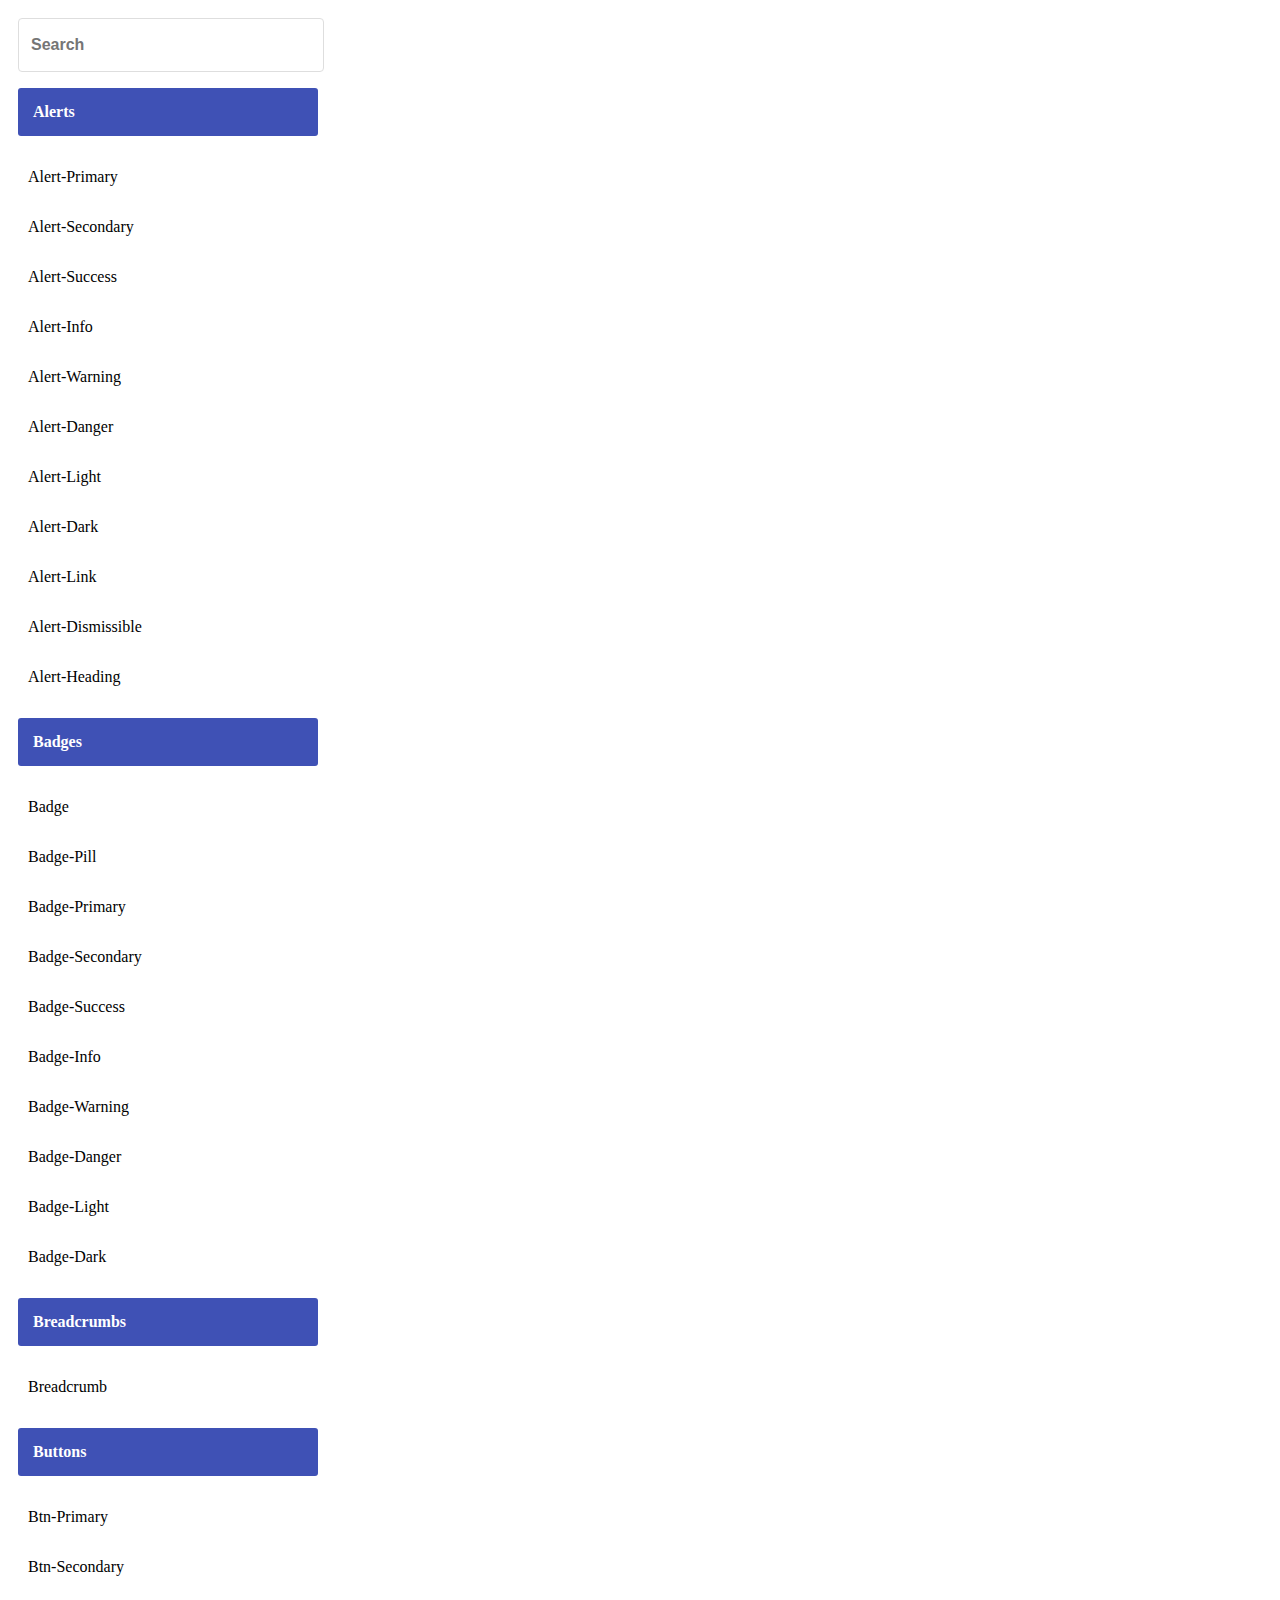
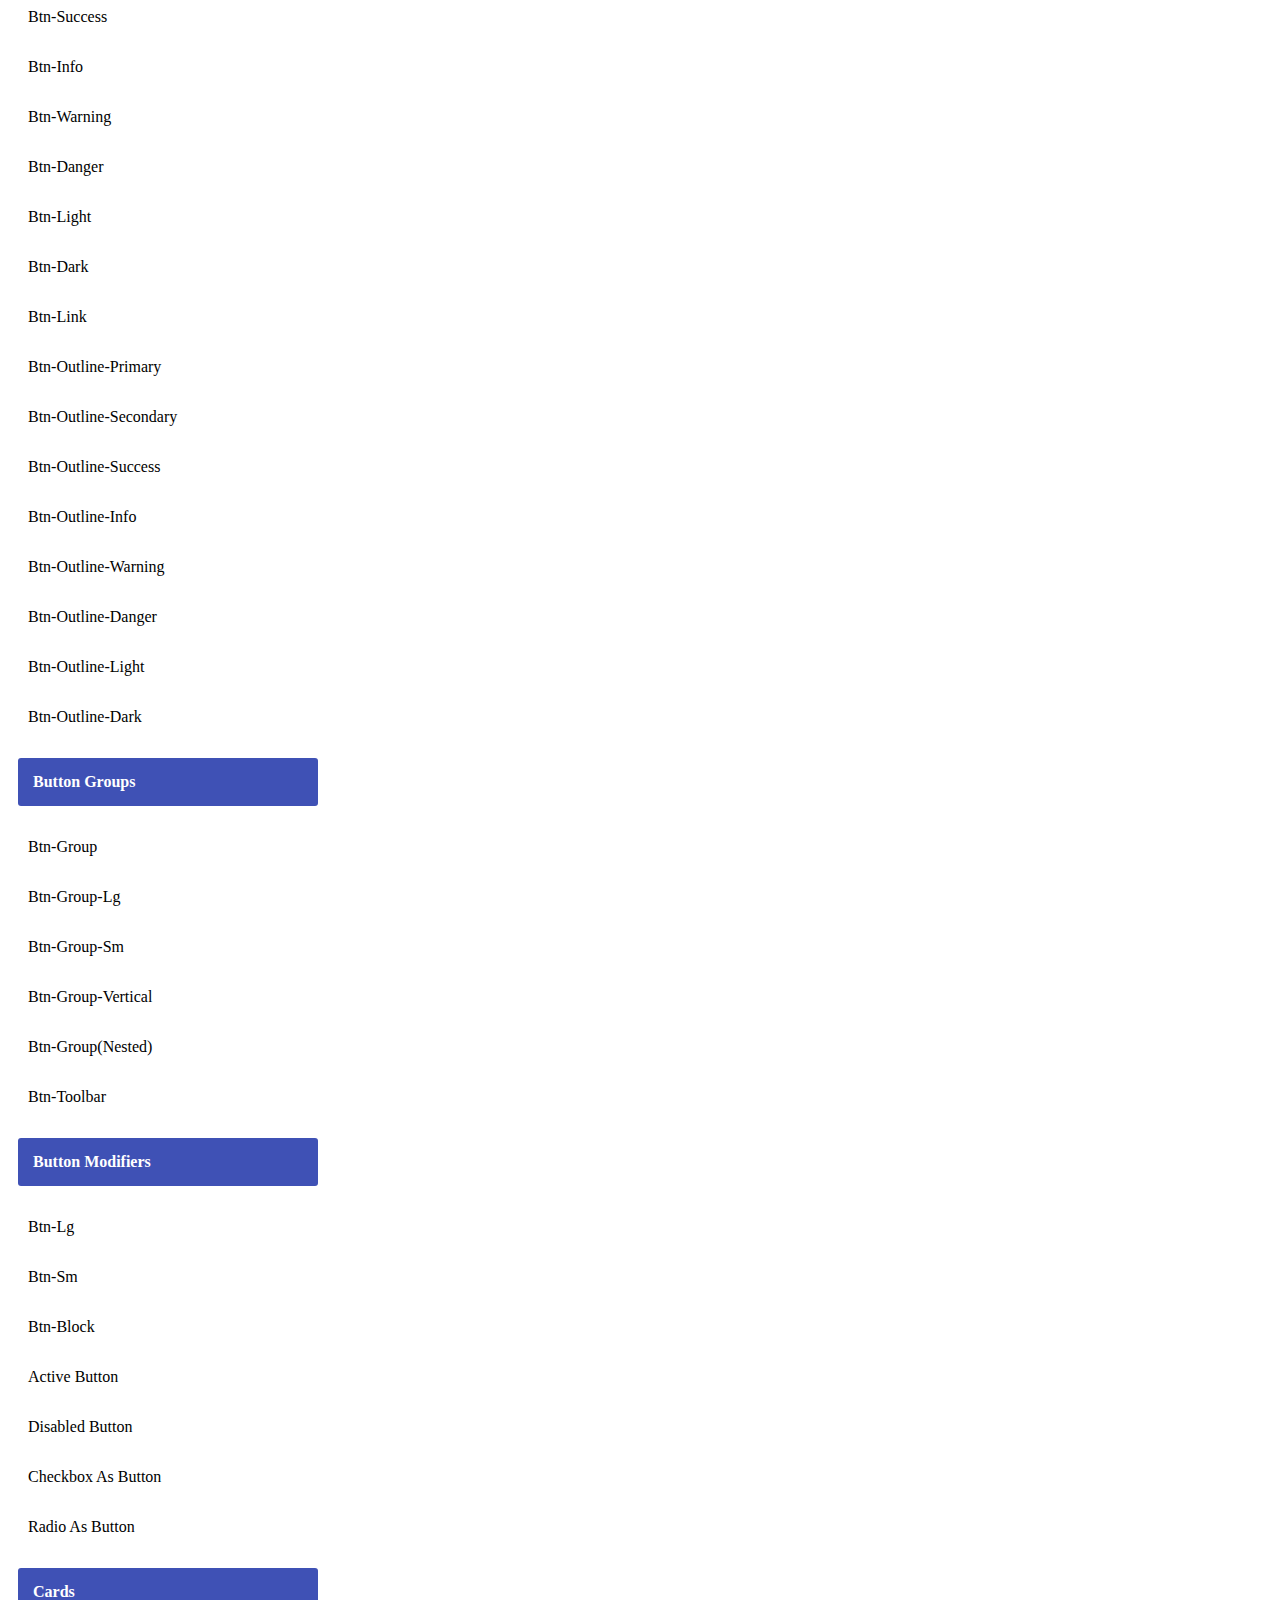
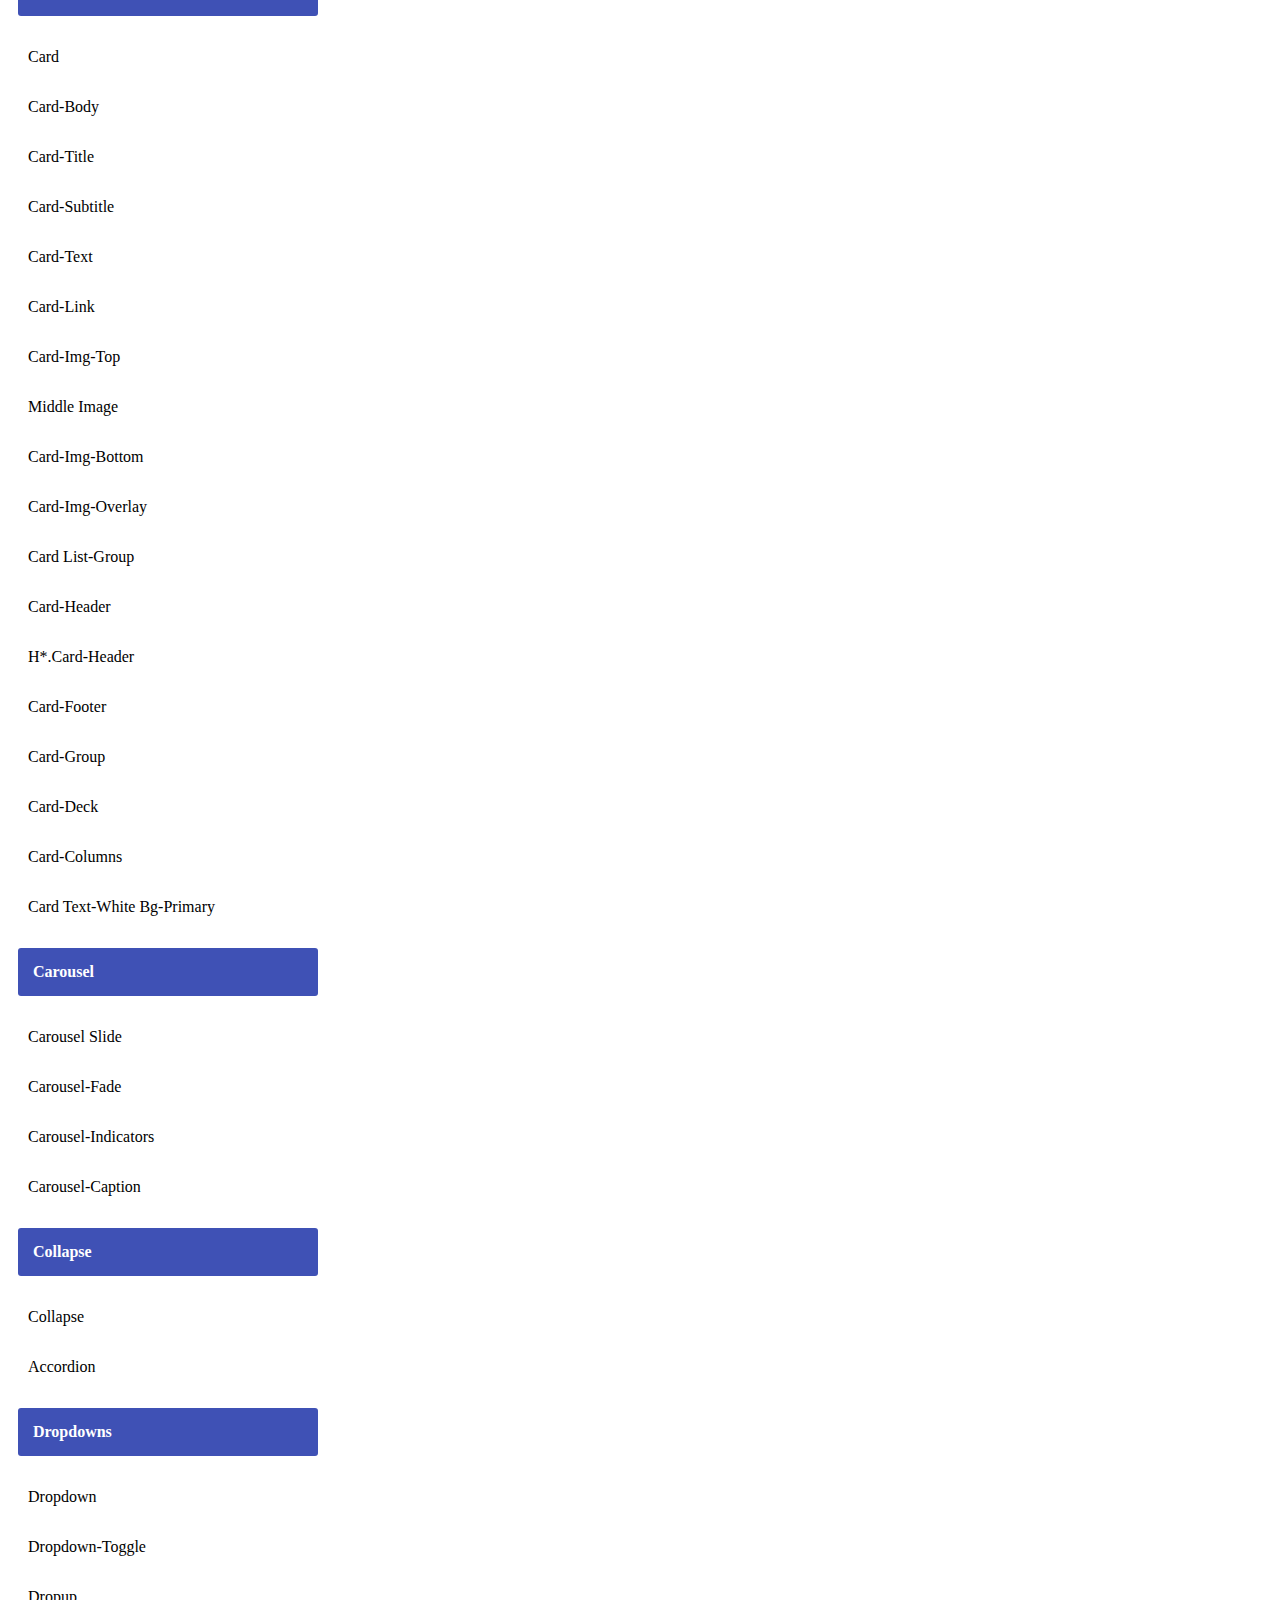
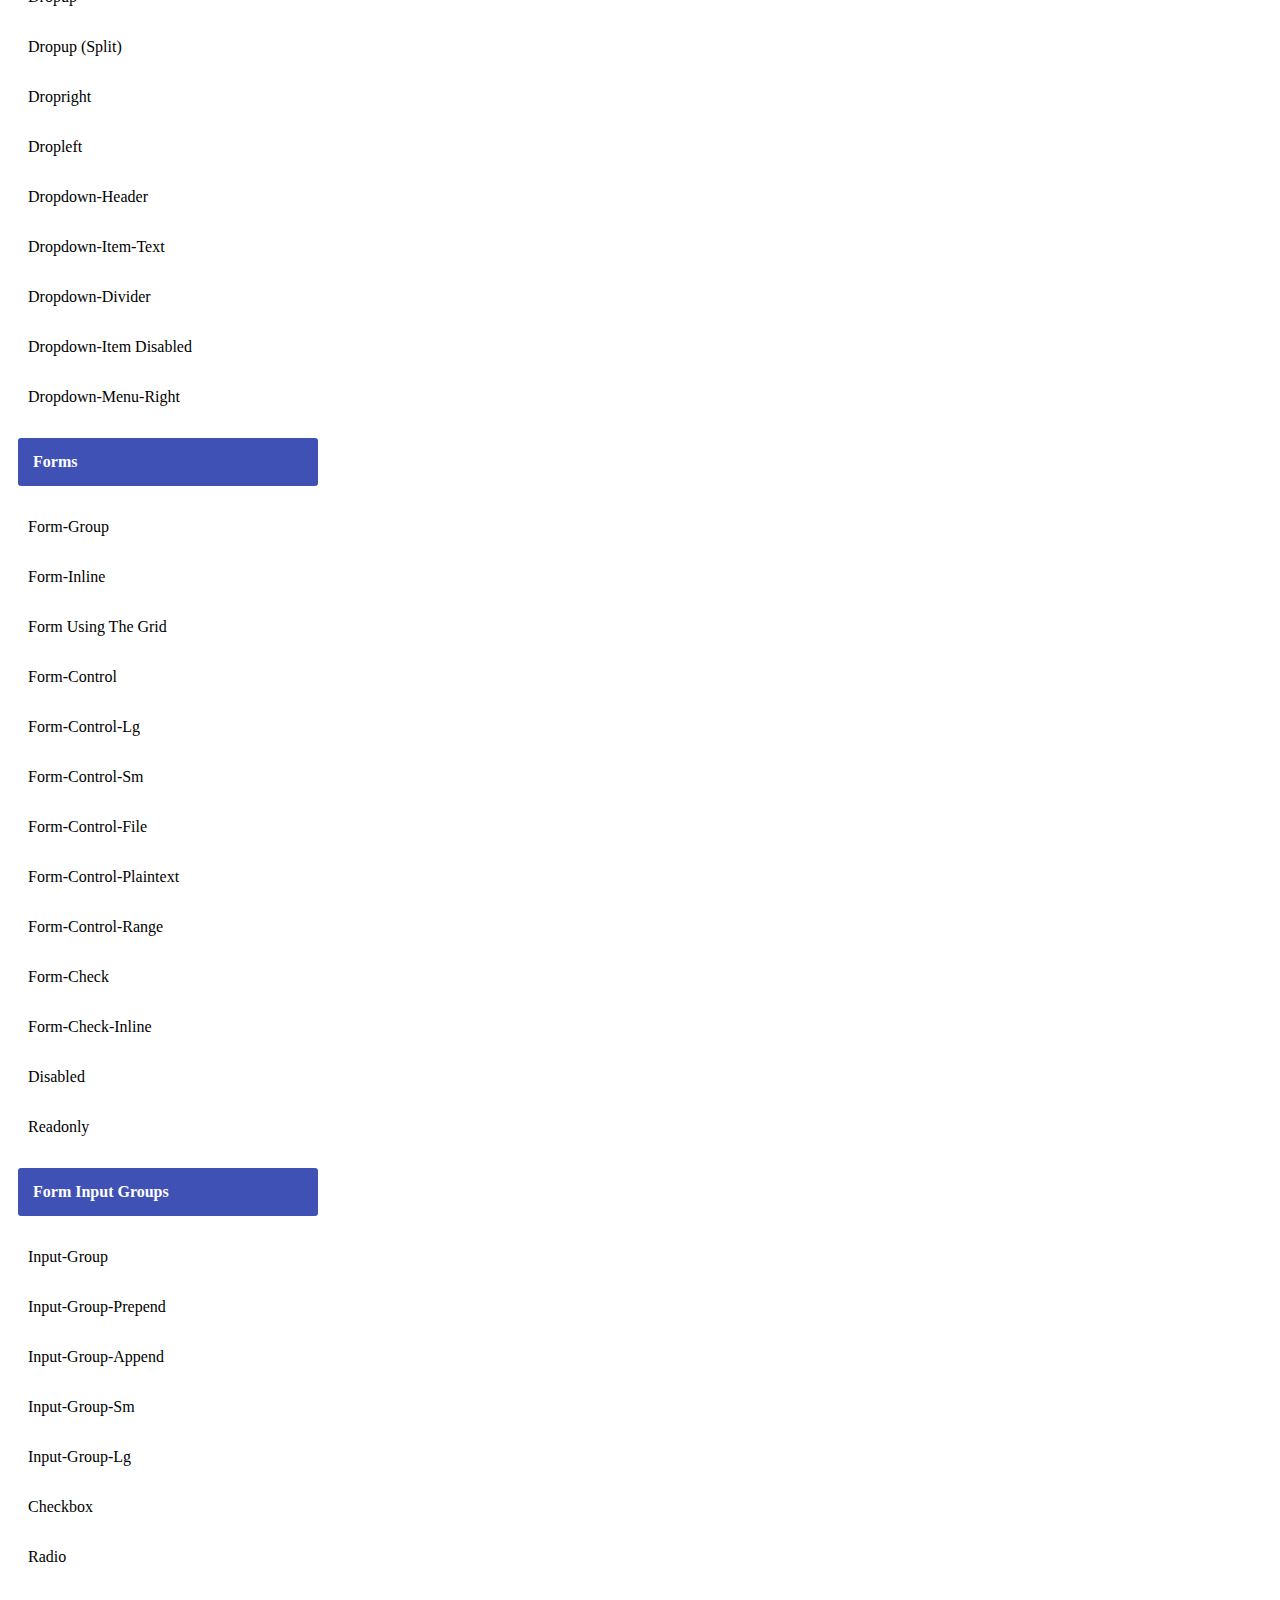
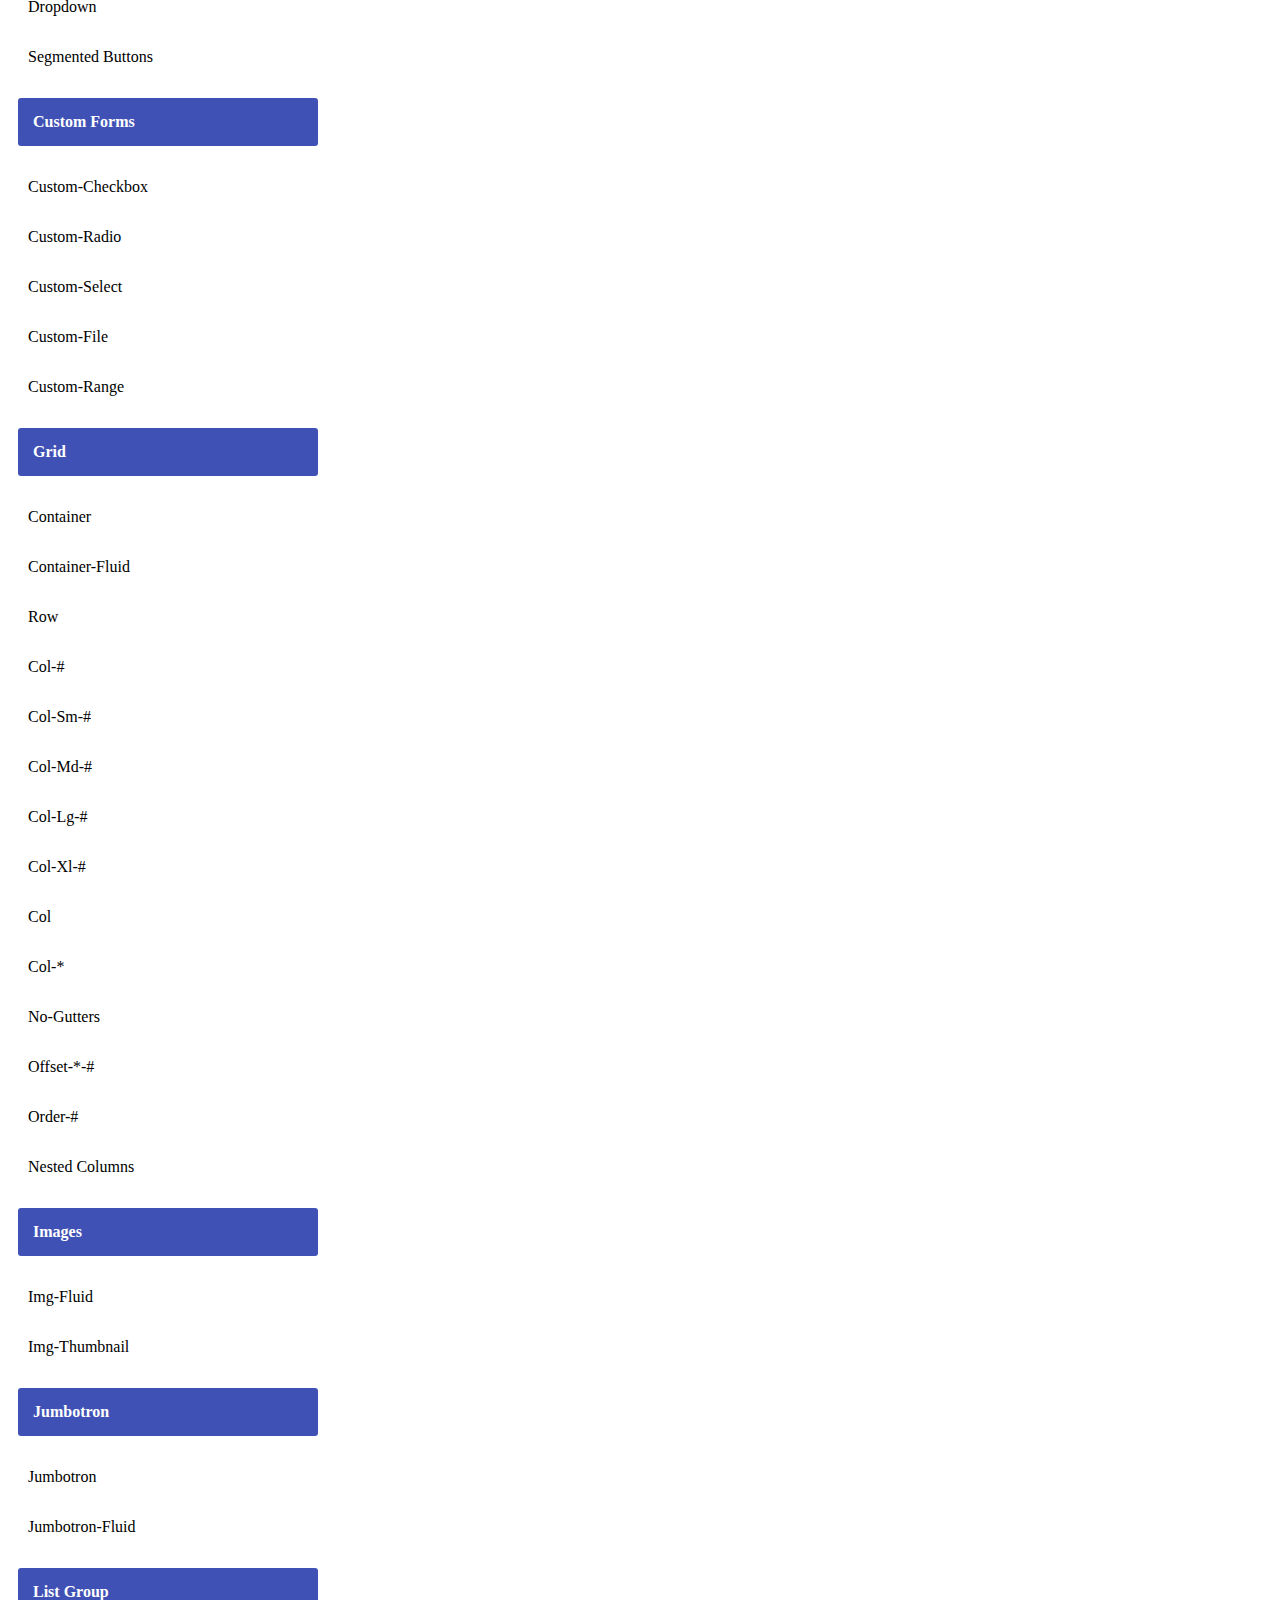
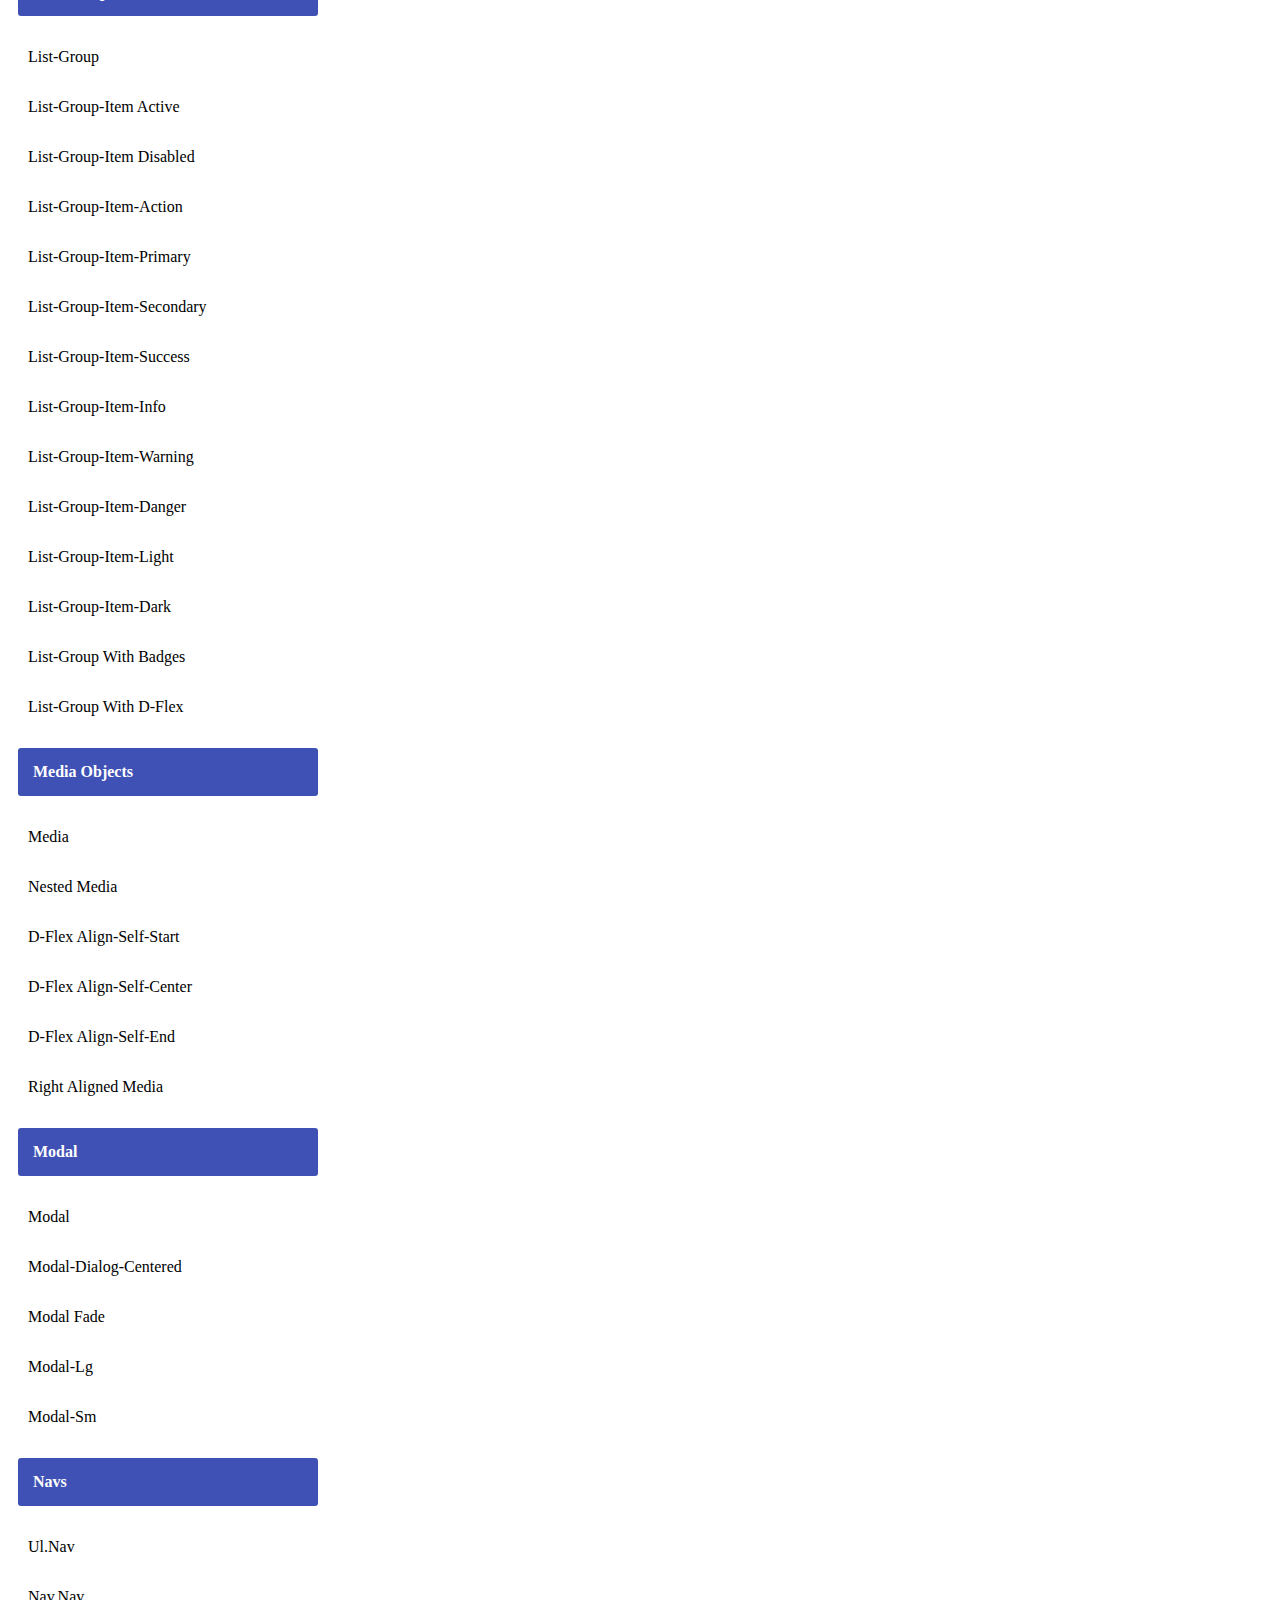
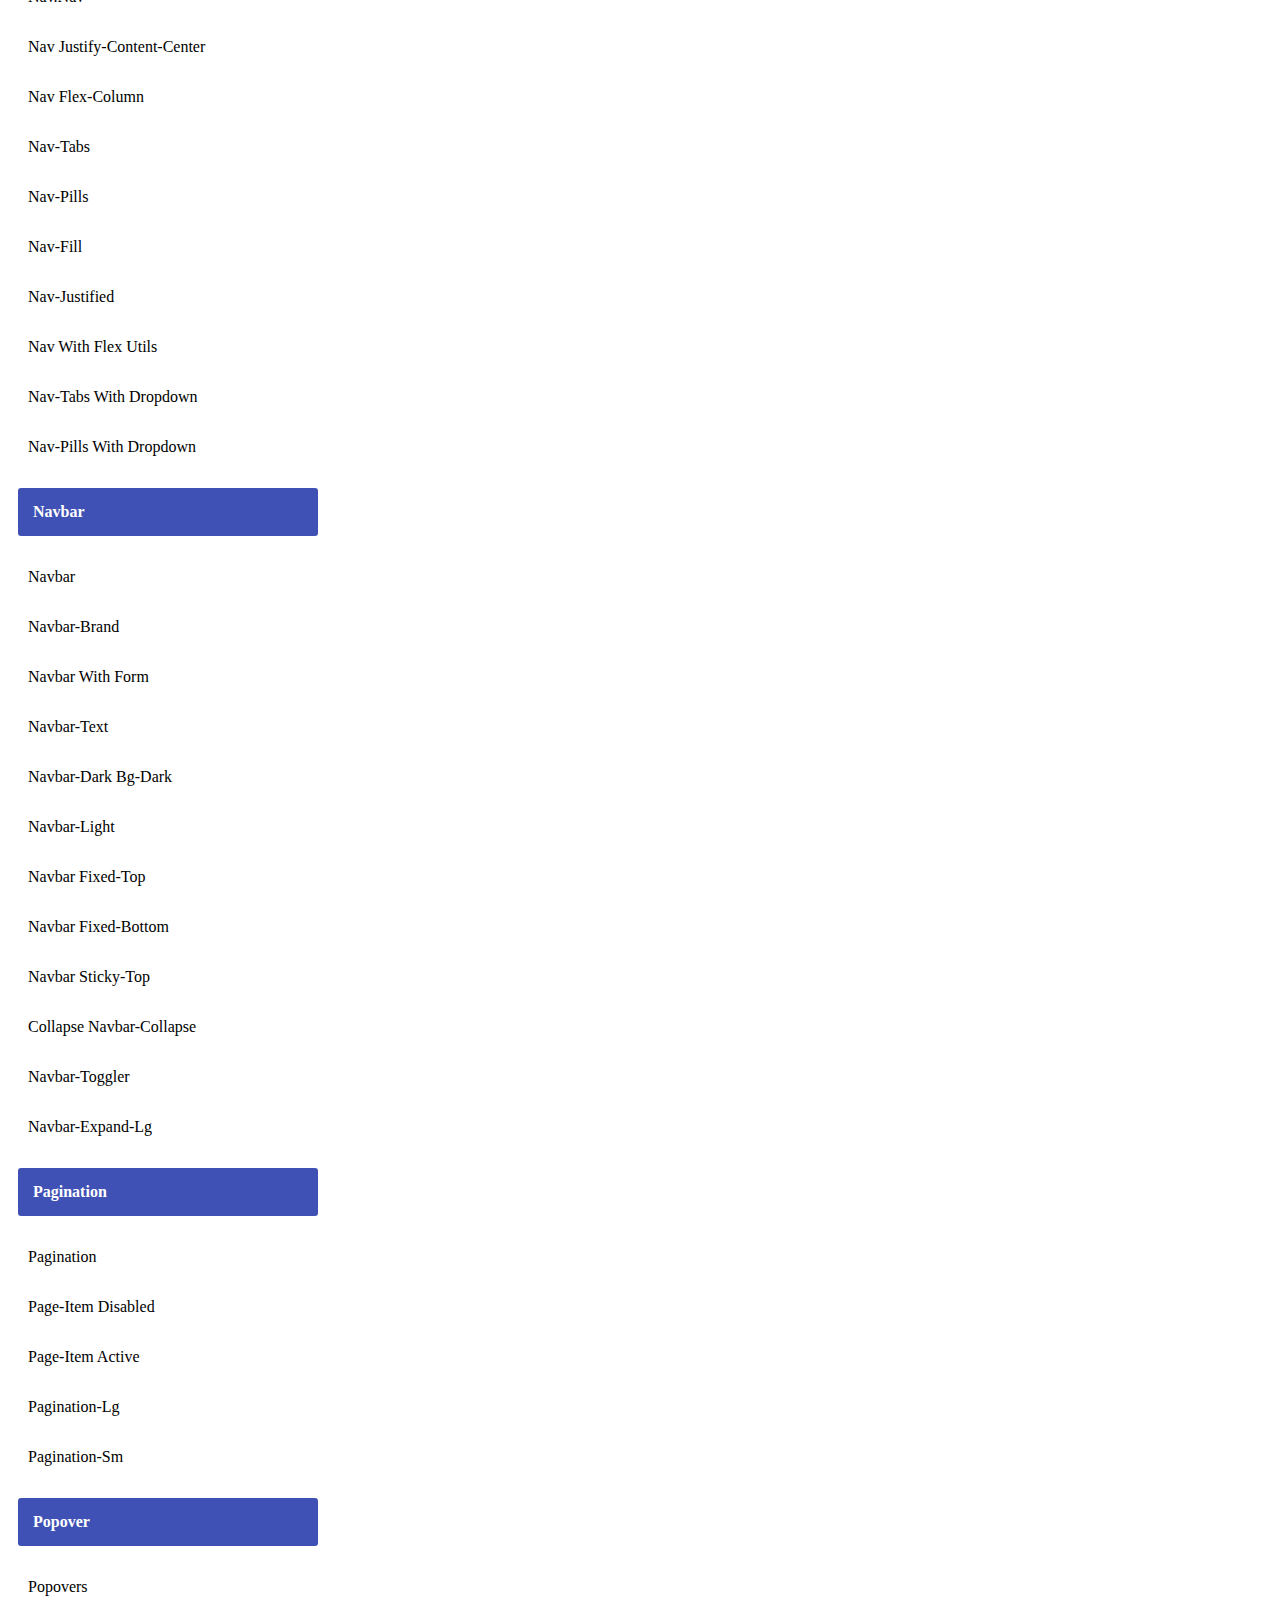
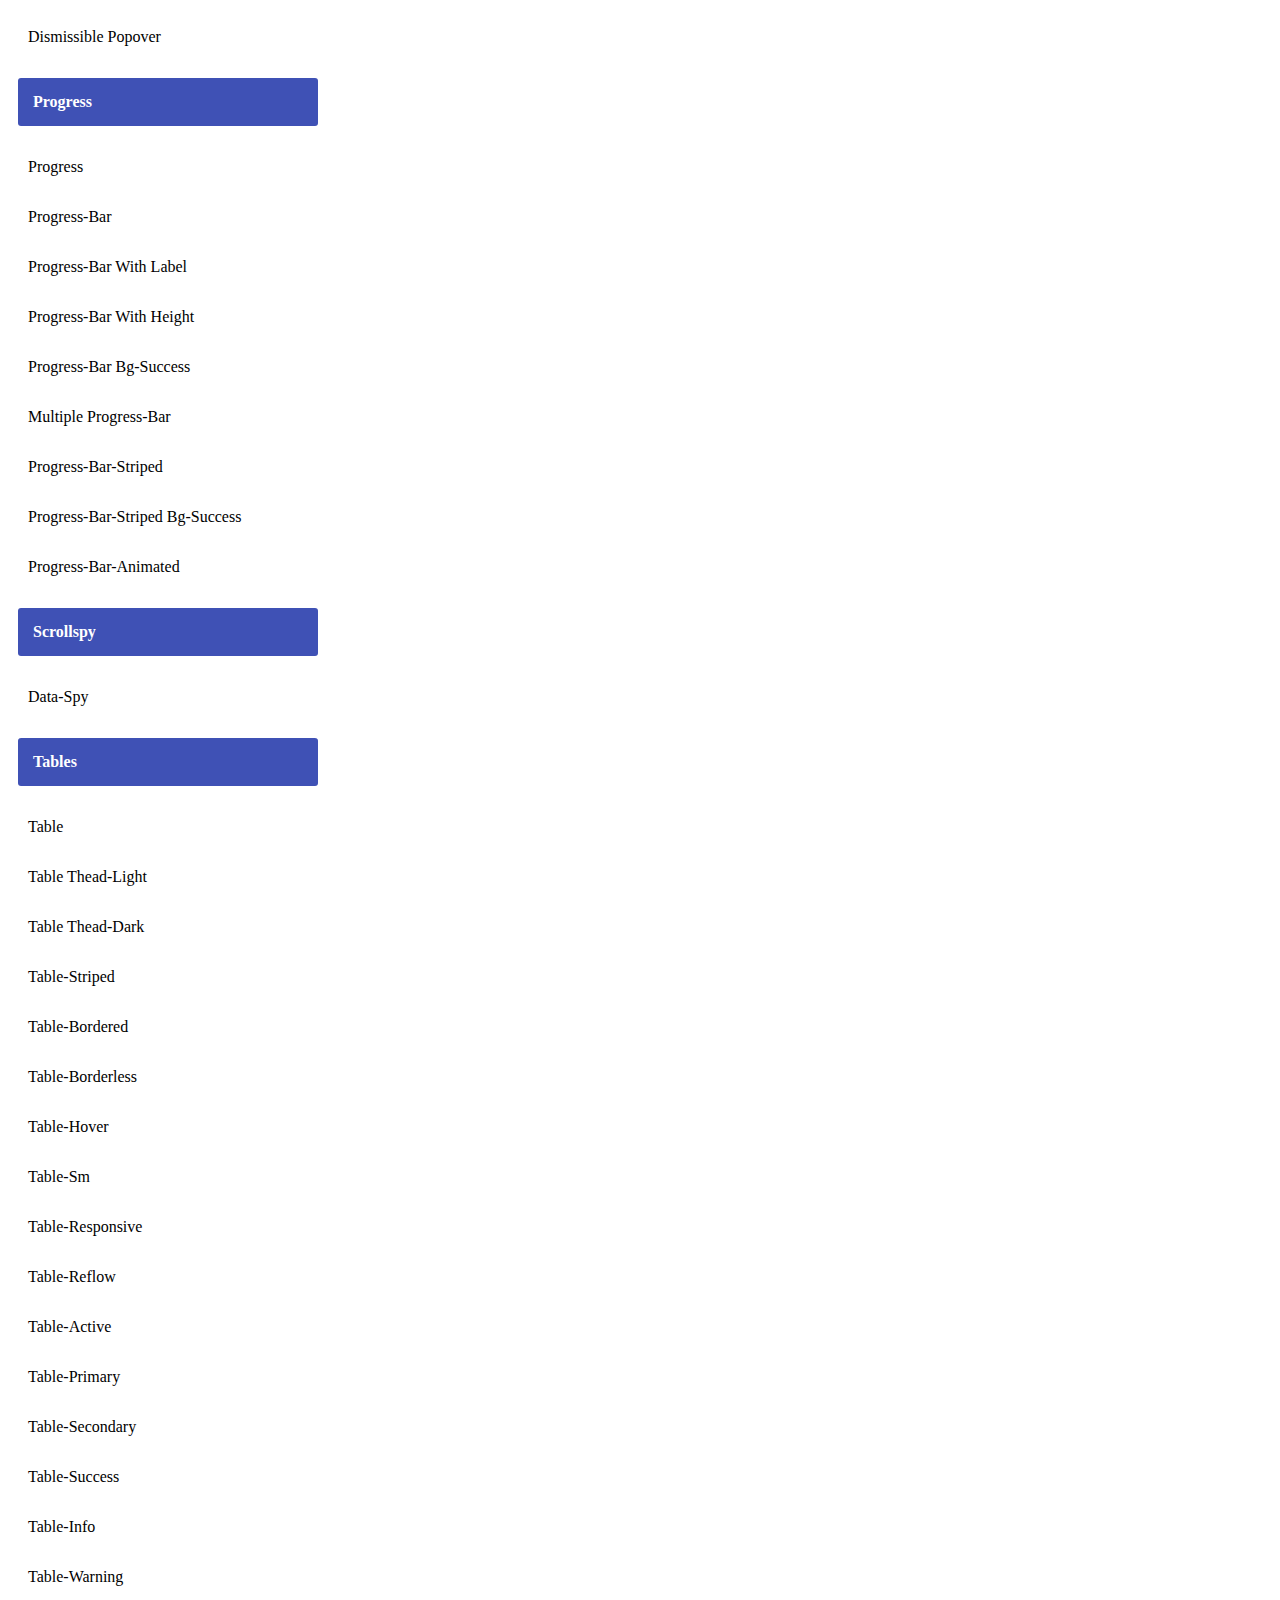
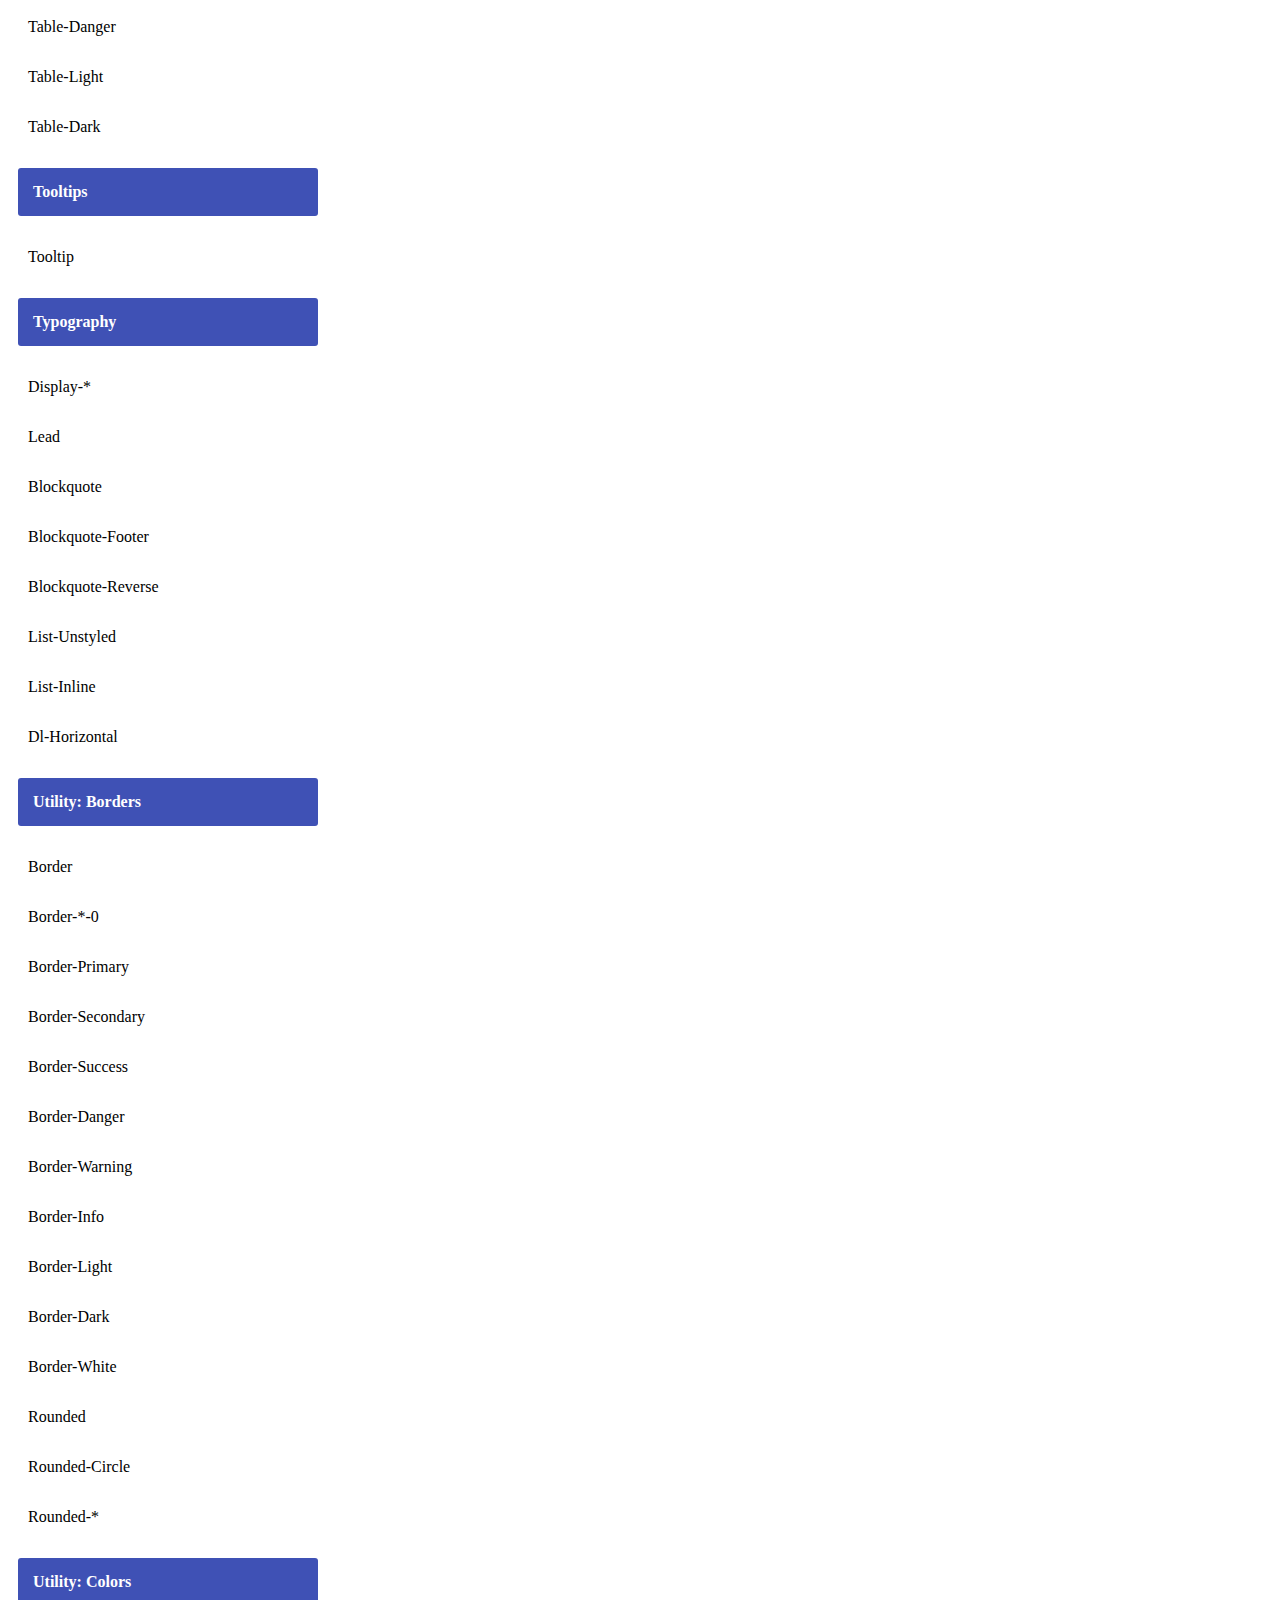
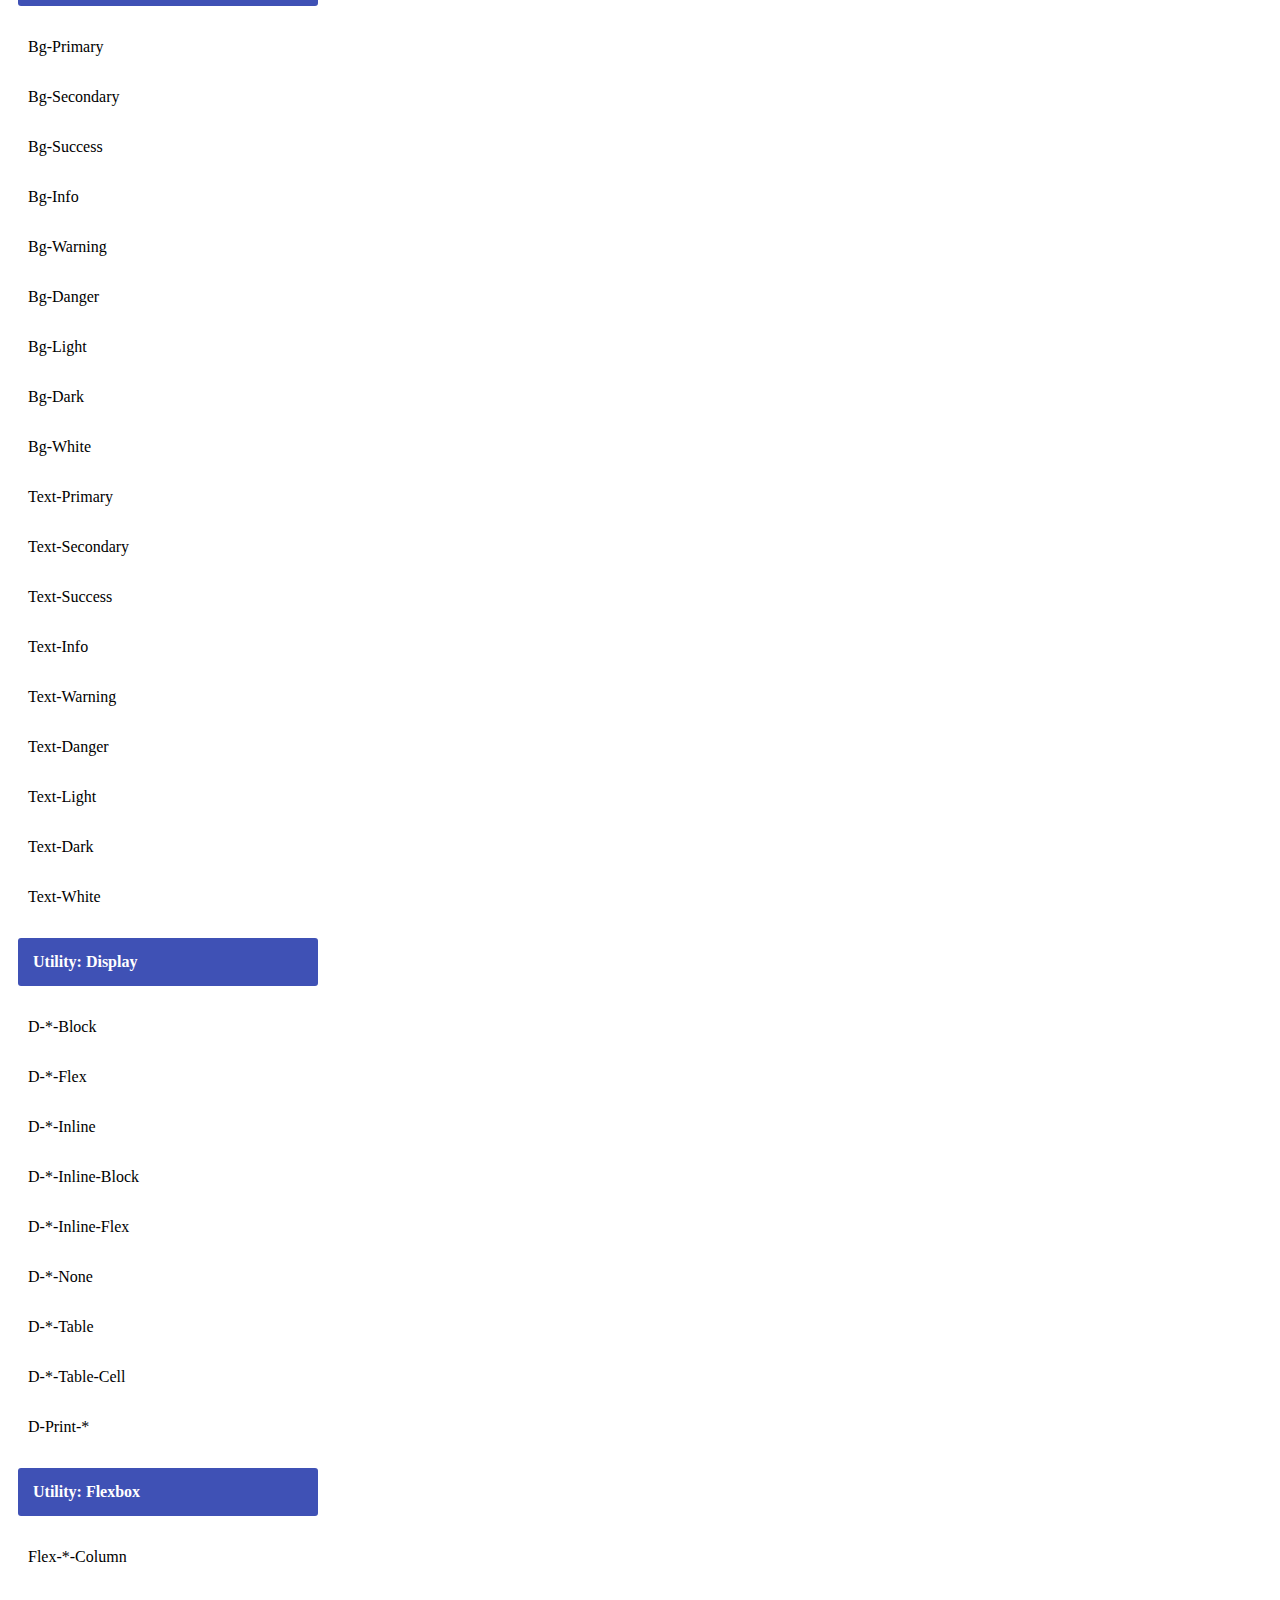
==== popup.html @ ddbe26a3 "styled search filter" ====
<!DOCTYPE html>
<html lang="en">
<head>
	<meta charset="UTF-8">
	<title>Document</title>
	<style>
		body {
			width:300px;
			padding:10px;
		}
		input {
			text-indent:10px;
			border-radius: 4px;
			width: 100%;
			outline:none;
			font-size:16px;
			font-weight: bold;
			-webkit-appearance: none;
			border-style: none;
			border:1px solid #dedede;
			height: 50px;
			width: 100%;
		}
		ul {
			padding:0;
			list-style: none;
		    display: flex;
		    flex-direction: column;
		    flex-grow: 1;
		}
		li {
			/*background-color: #1E88E5;*/
			/*color:#fff;*/
			list-style: none;
			margin-bottom:10px;
			font-size:16px;
			position: relative;
		    display: flex;
		    align-items: center;
		    justify-content: space-between;
		    flex-grow: 1;
		    margin: 1px 0;
		    padding: 15px 10px;
		    text-transform: capitalize;
		    border-radius: 0.25em;
		    transition: -webkit-transform 250ms;
		    transition: all 250ms;
		    transition: all 250ms, -webkit-all 250ms;
		    cursor: pointer;
    	}
		li:hover {
			box-shadow: 0px 4px 10px 0px rgba(0, 0, 0, 0.11);
			-webkit-transform: scale(1.02);
    		transform: scale(1.02);
		}
		.tf-bs-heading {
			background:#3F51B5;
			color:#fff;
			padding:15px;
			font-size:16px;
			font-weight: bold;
			border-radius: 3px;
			text-transform: capitalize;
		}

		p {
			cursor: pointer;
			width:200px;
			margin:0px;
		}

		.category {
			width:230px;
			display: inline-block;
		}

		.title {
			background-color: #0D47A1;
			color: white;
		}
		.bs-copy-code {
			display: inline-block;
			position: absolute;
		    top: 50%;
		    right: 0;
		    -webkit-transform: translate(-50%, 0);
		    transform: translate(-50%, 0);
		    opacity: 0;
		    transition: all 250ms;

		}

		.code-copied .bs-copy-code {
			-webkit-transform: translate(-50%, -50%);
		    transform: translate(-50%, -50%);
		    opacity: 0.75;
		}
		#search-items {
			background: #fff;
			padding:10px;
			max-height:300px;
			overflow: hidden;
			position: absolute;
			top:55px;
			right: 0;
			left: 0;
			z-index: 99;
			border:1px solid #dedede;

		}
		#search-items.hide {
			display:none;
		}
		#search-items.show {
			display:block;
		}
		.search-area {
			position: relative;
		}

	</style>
</head>
<body>
	<div id="root">
		<div class="search-area">
			<input id="search-field" placeholder="Search">
			<div id="search-items" class="hide">
			</div>
		</div>
		<div id="list">
		</div>
	</div>
</body>
<script type="text/javascript" src="data.js"></script>
<script type="text/javascript" src="popup.js"></script>
</html>
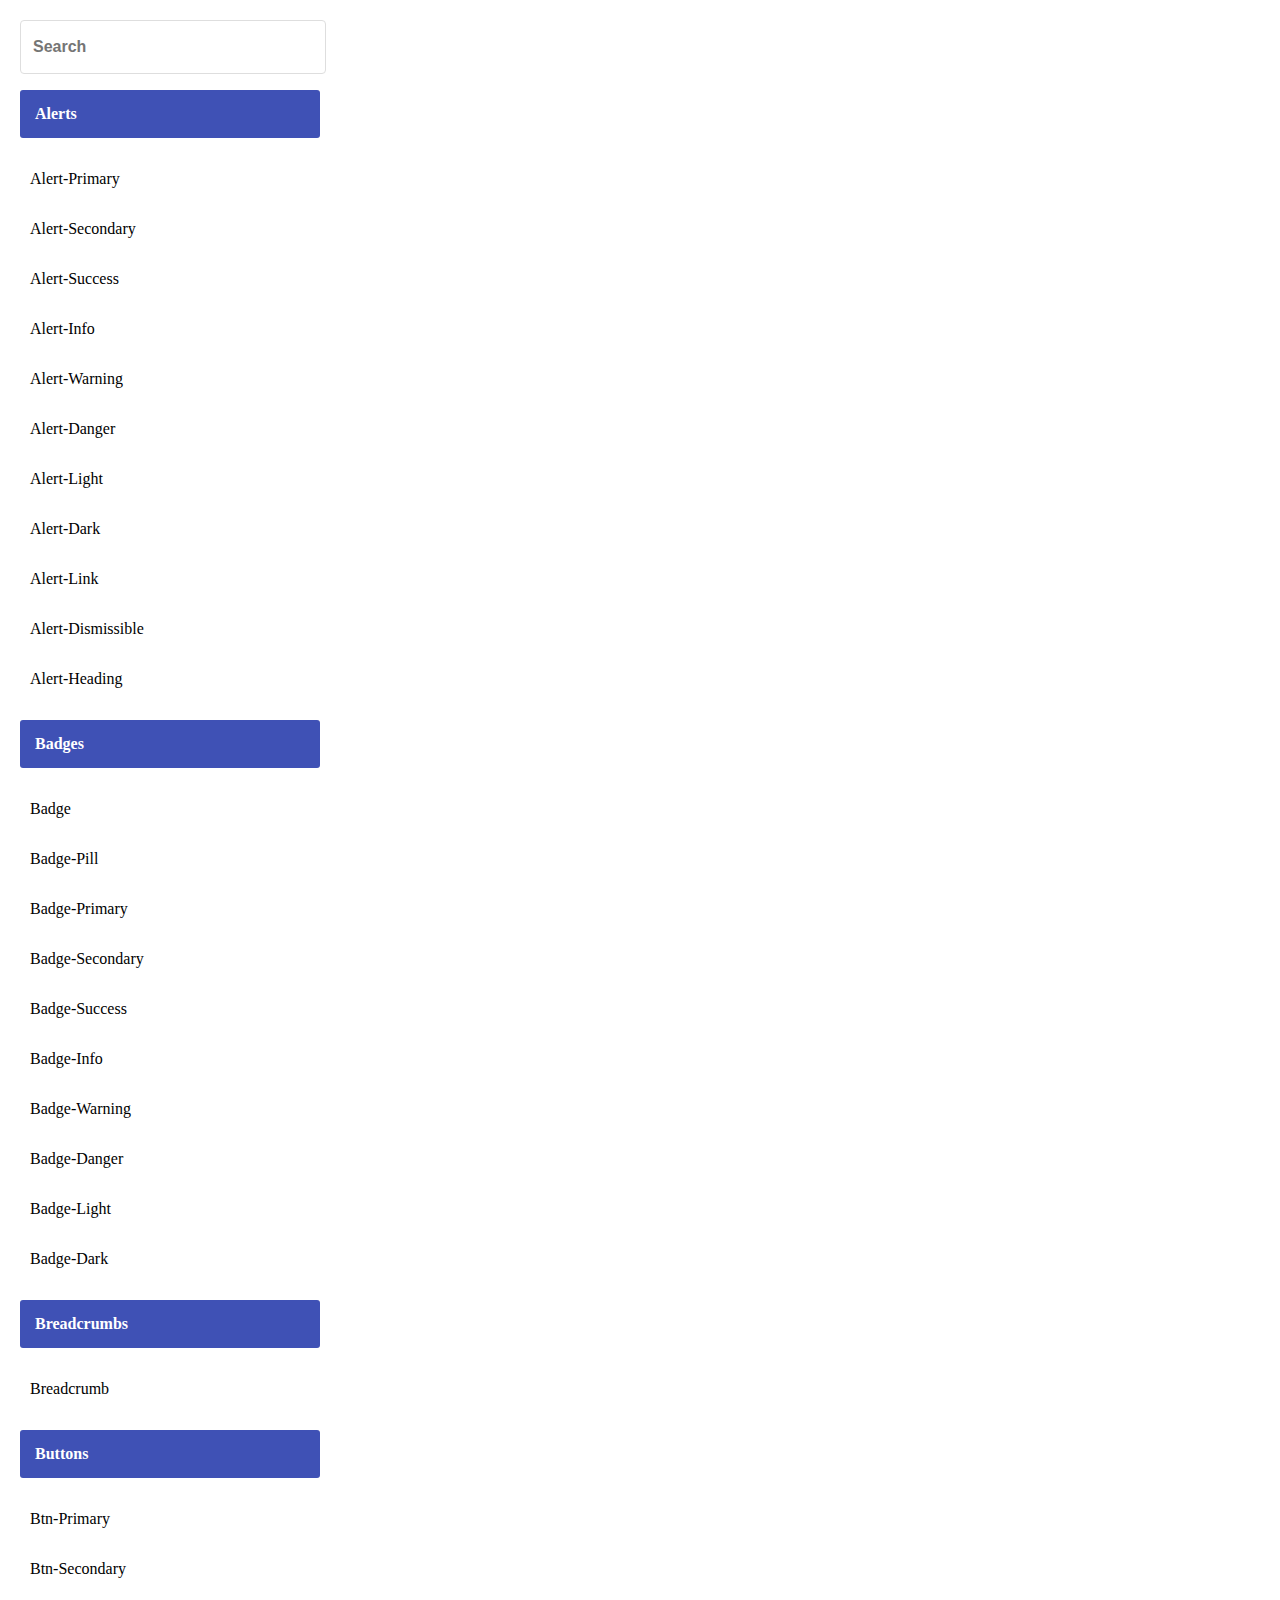
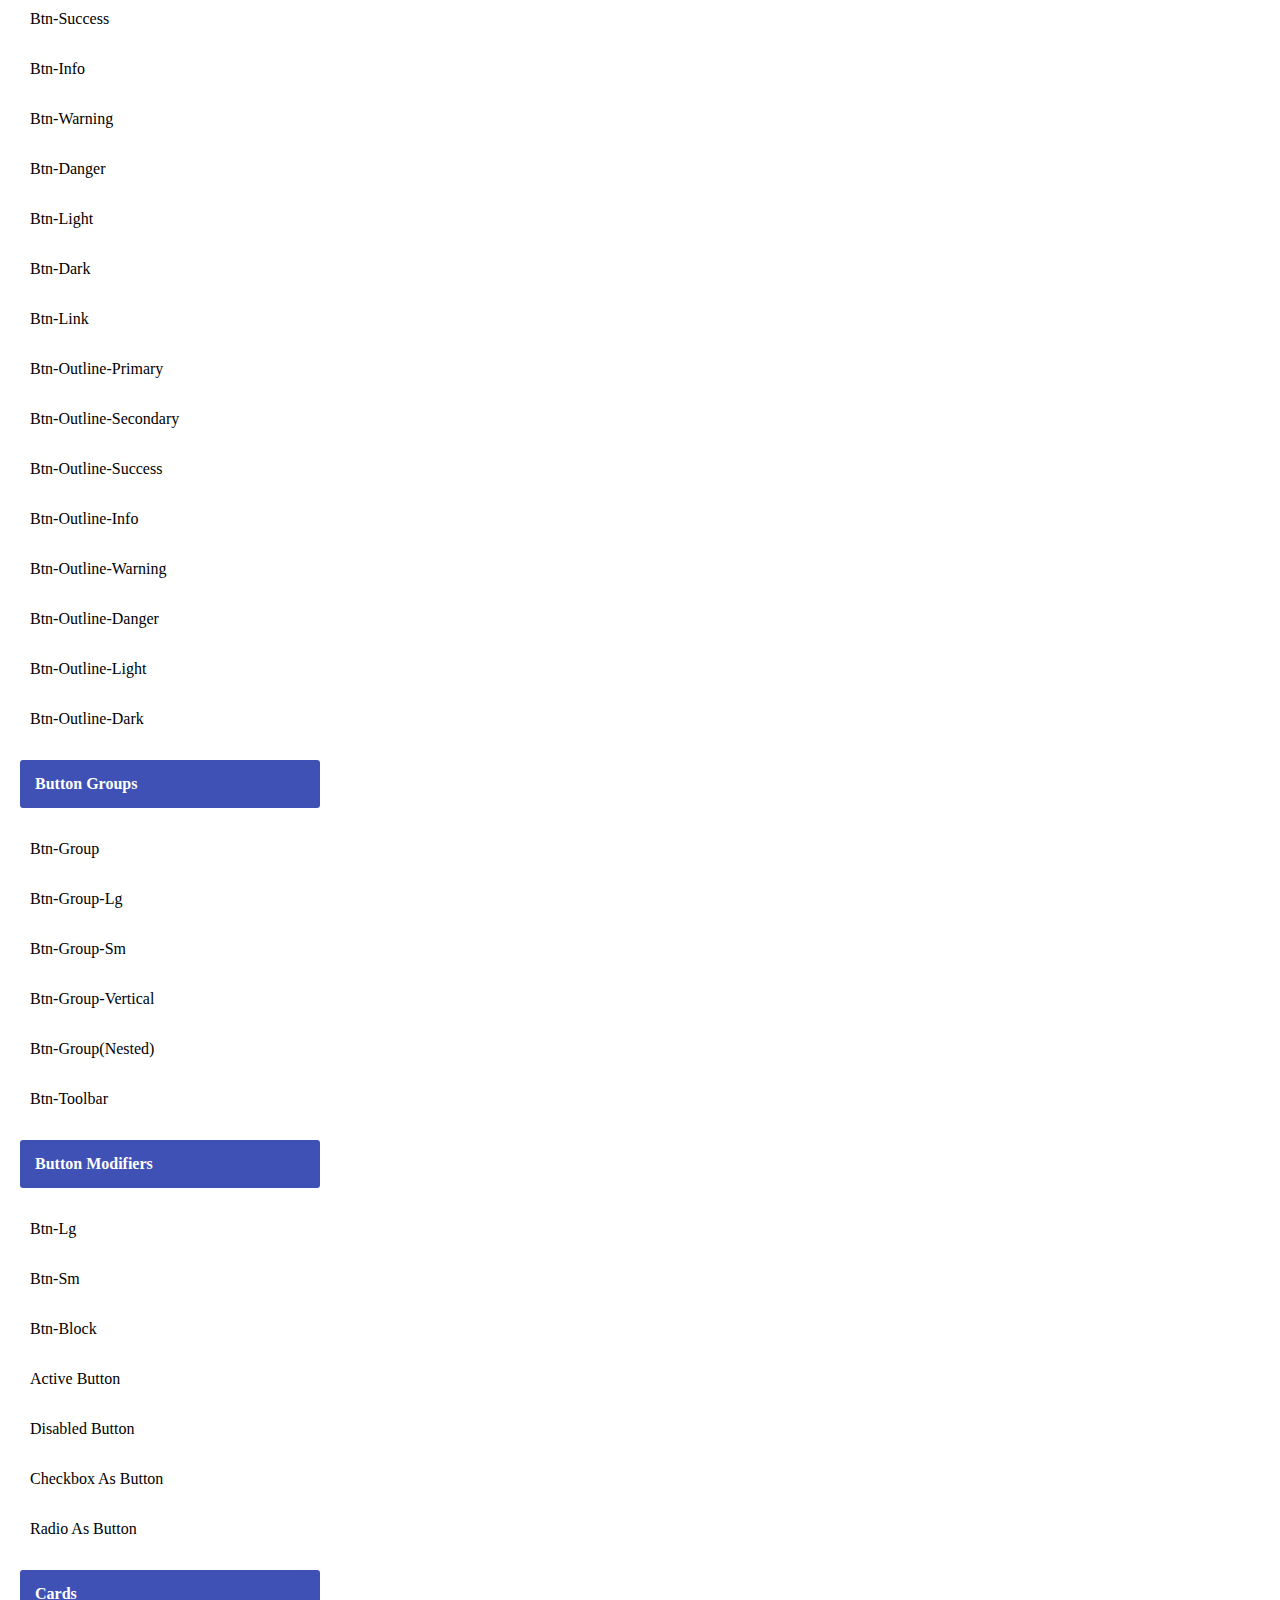
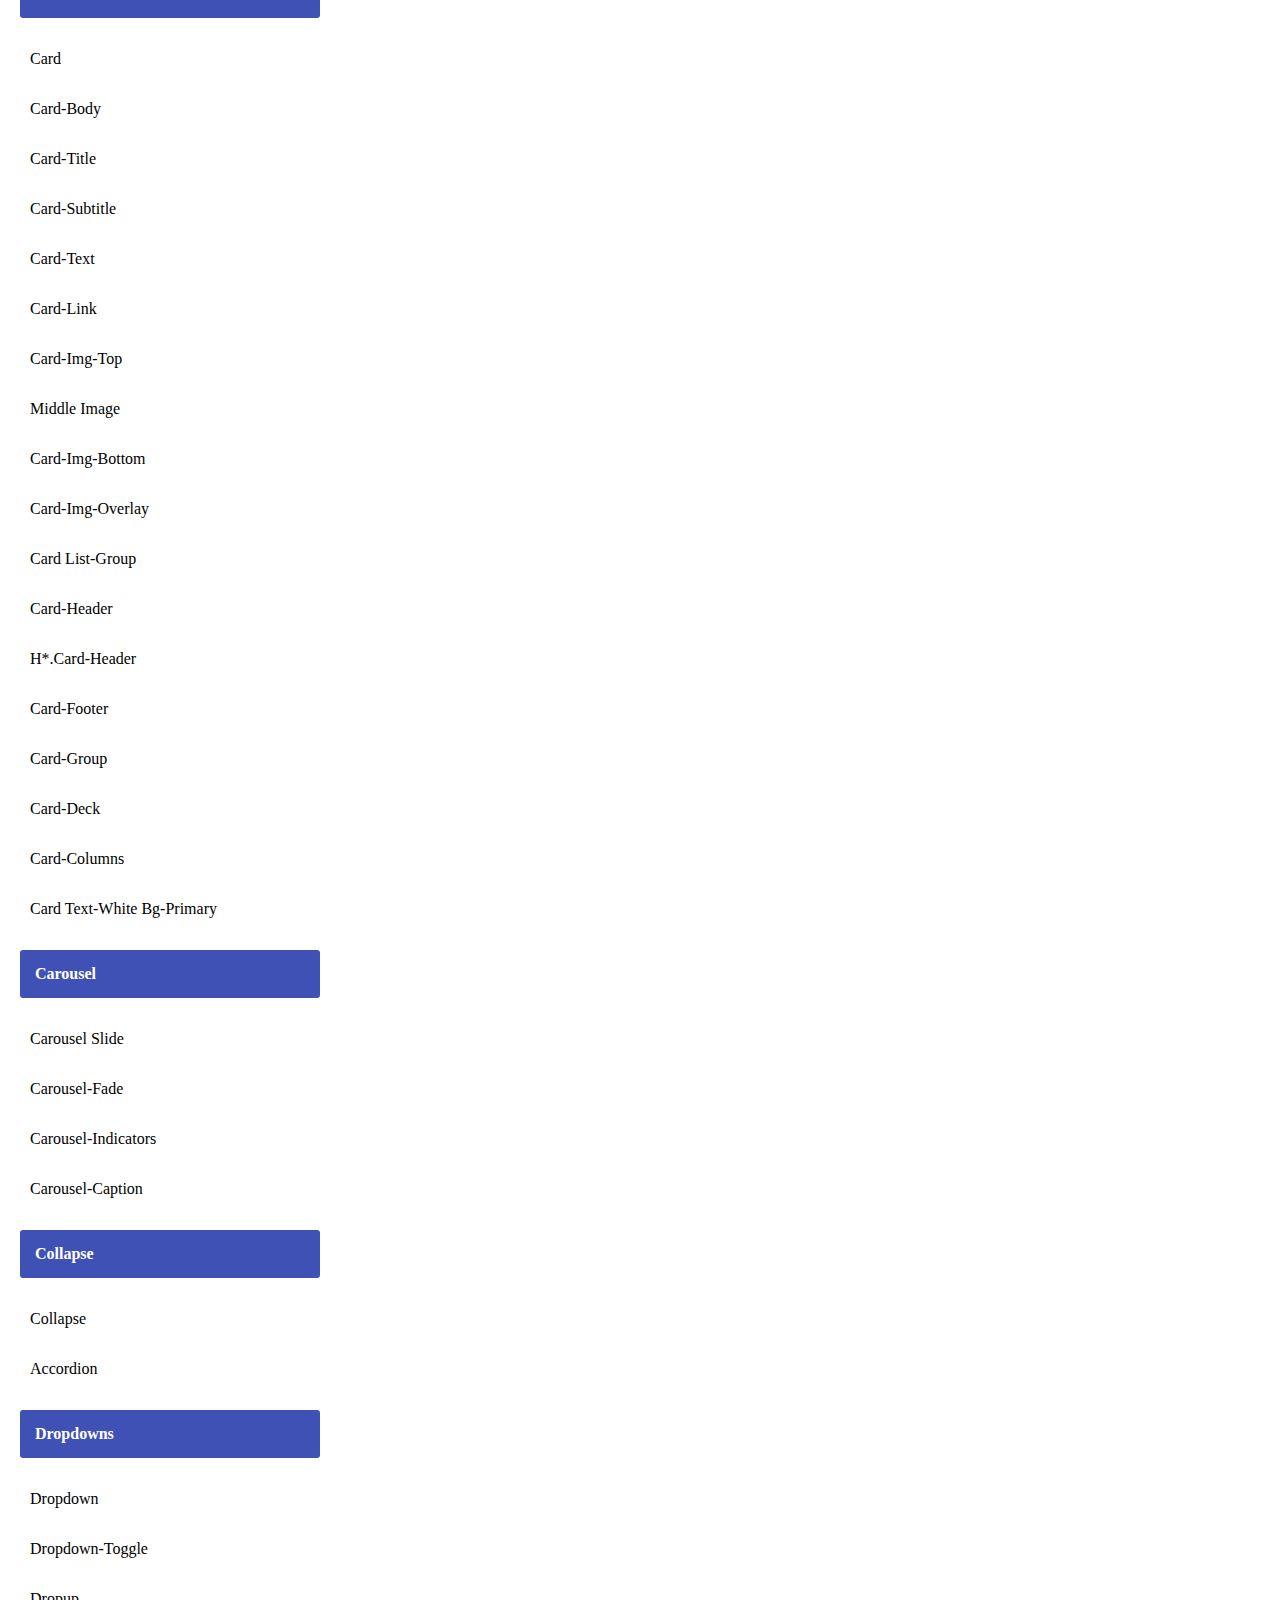
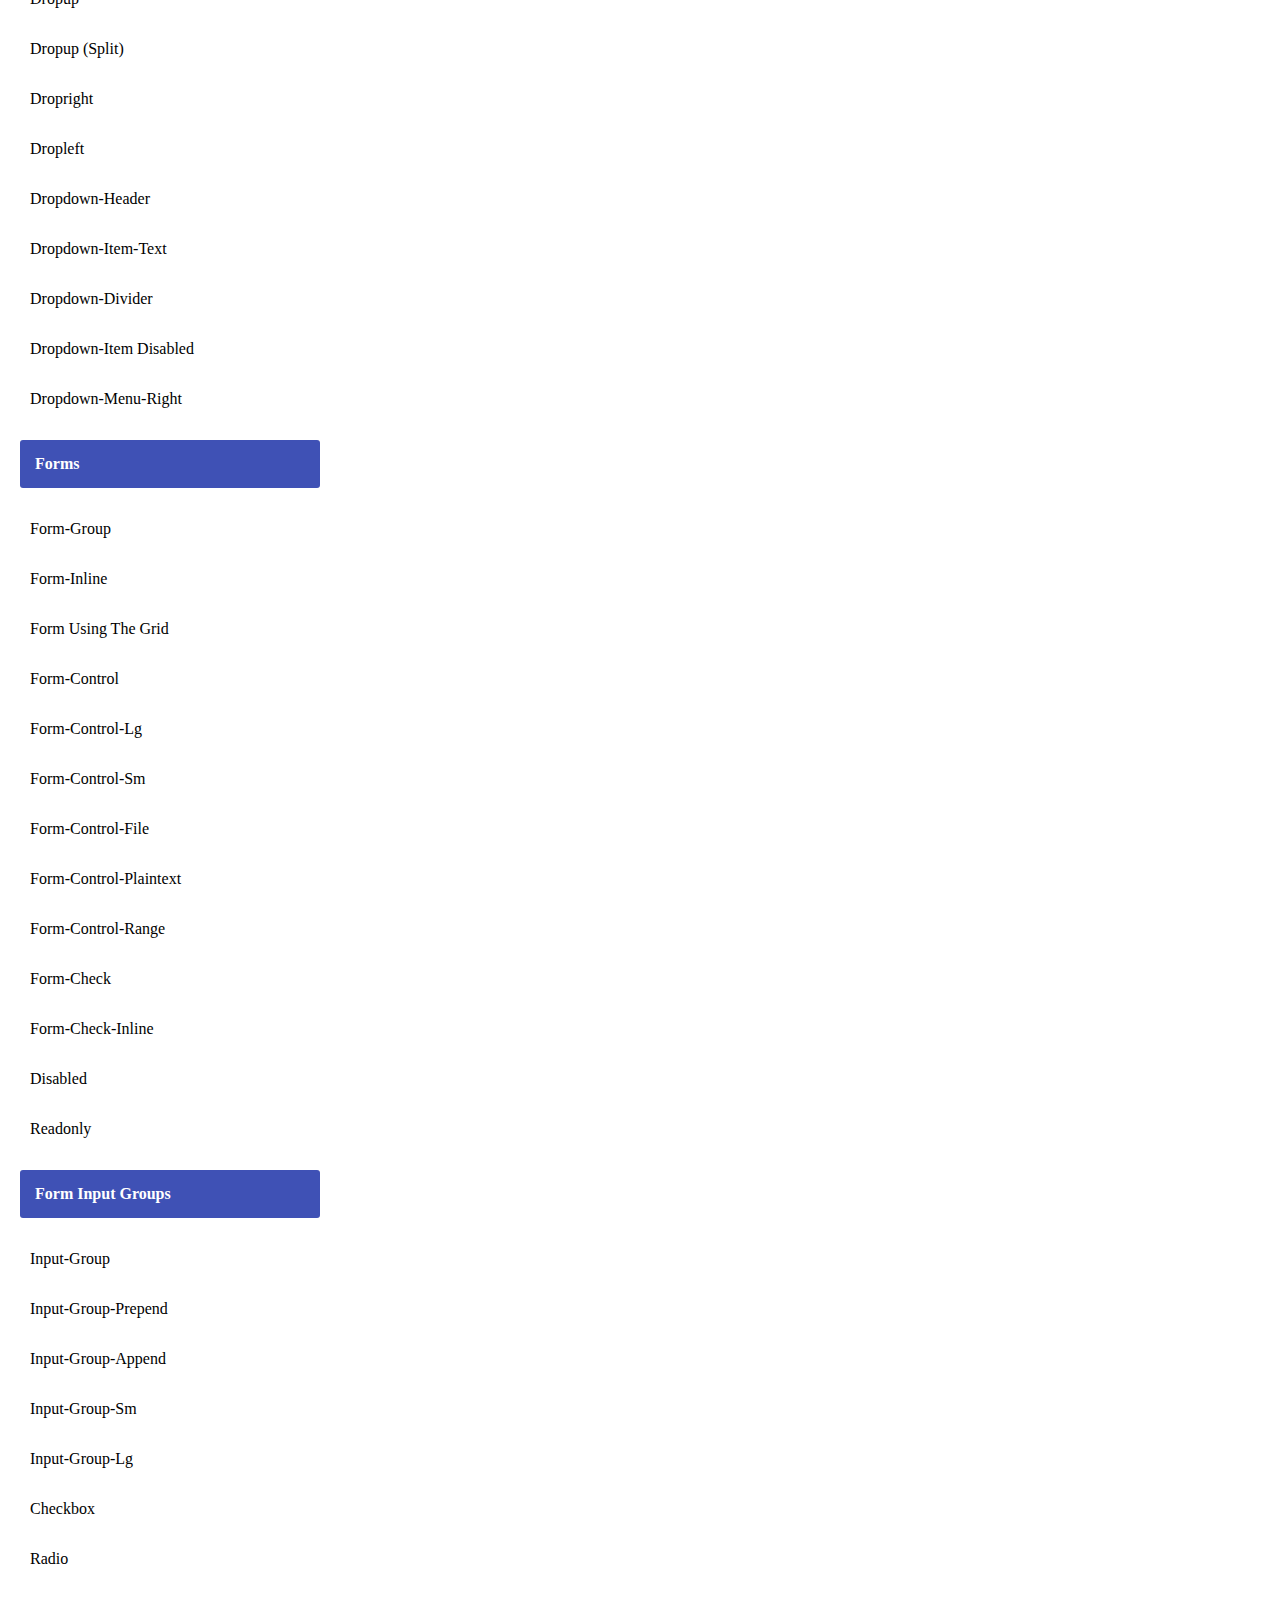
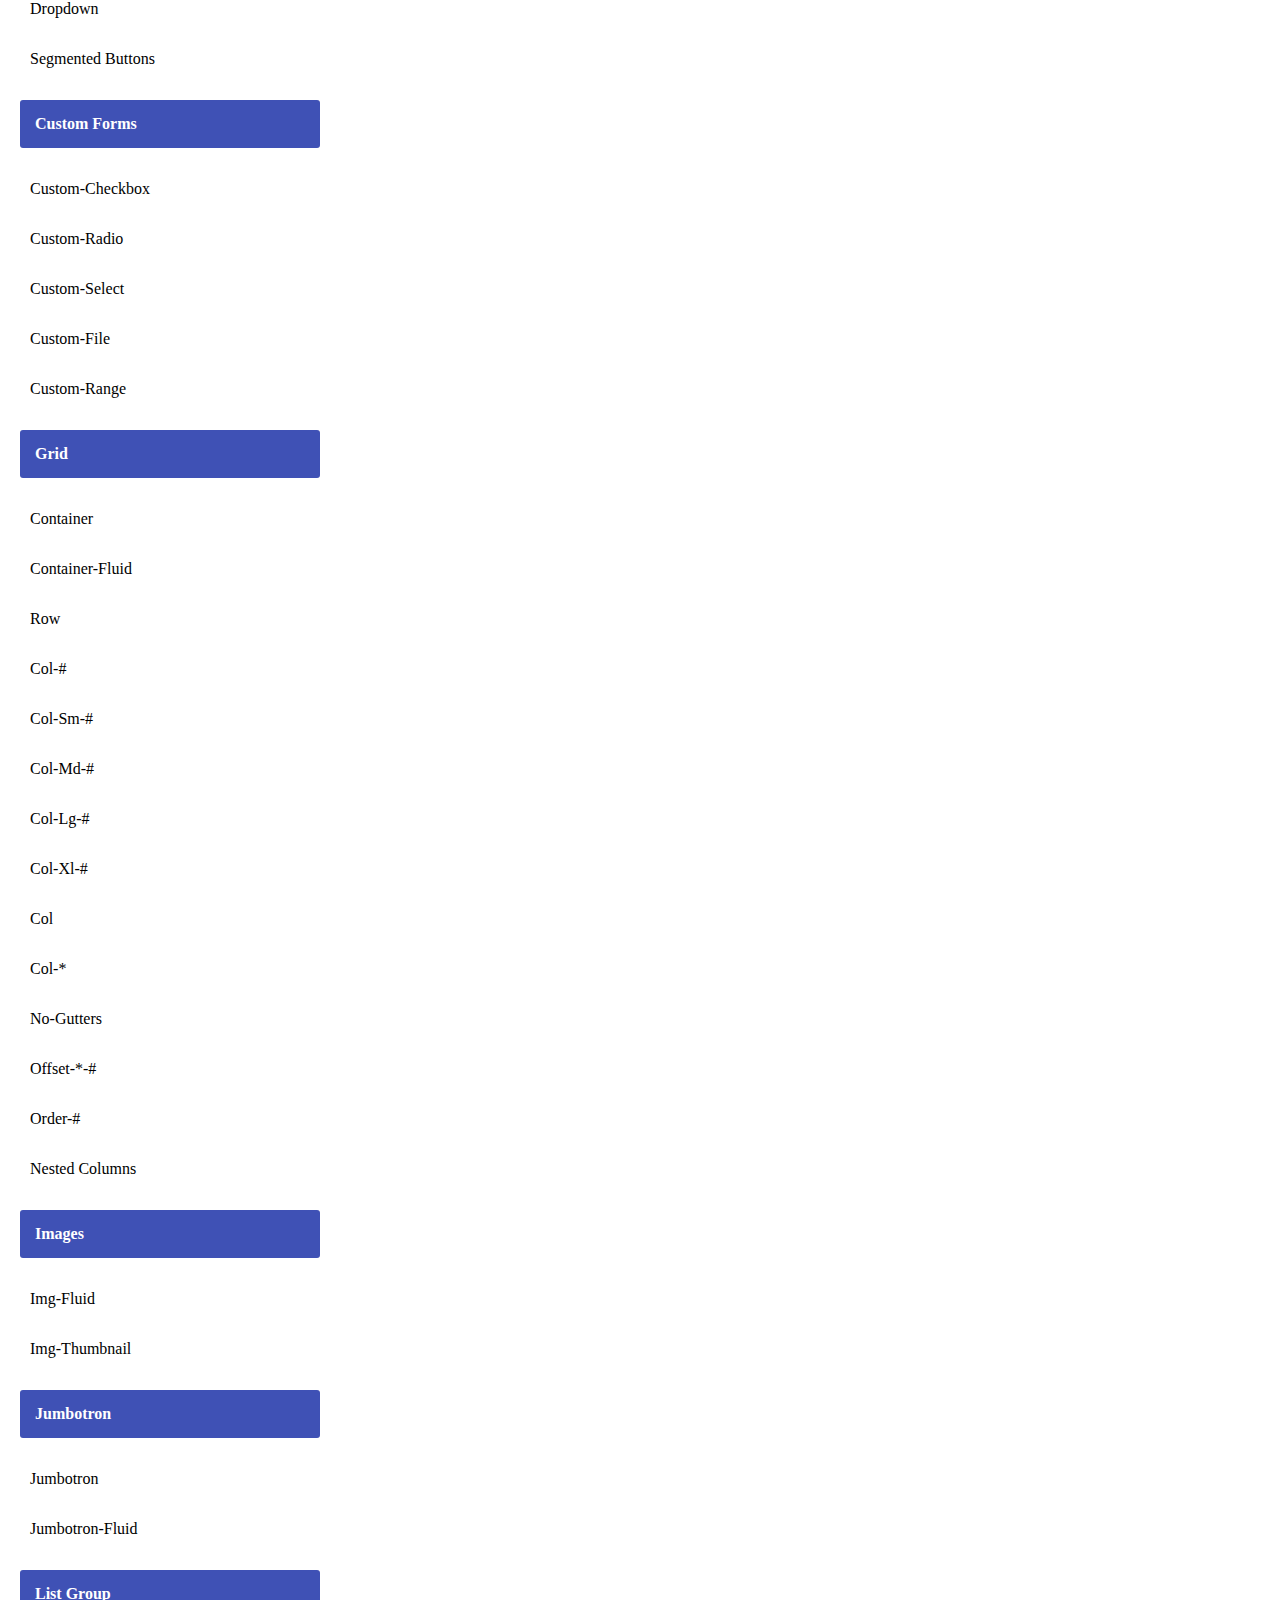
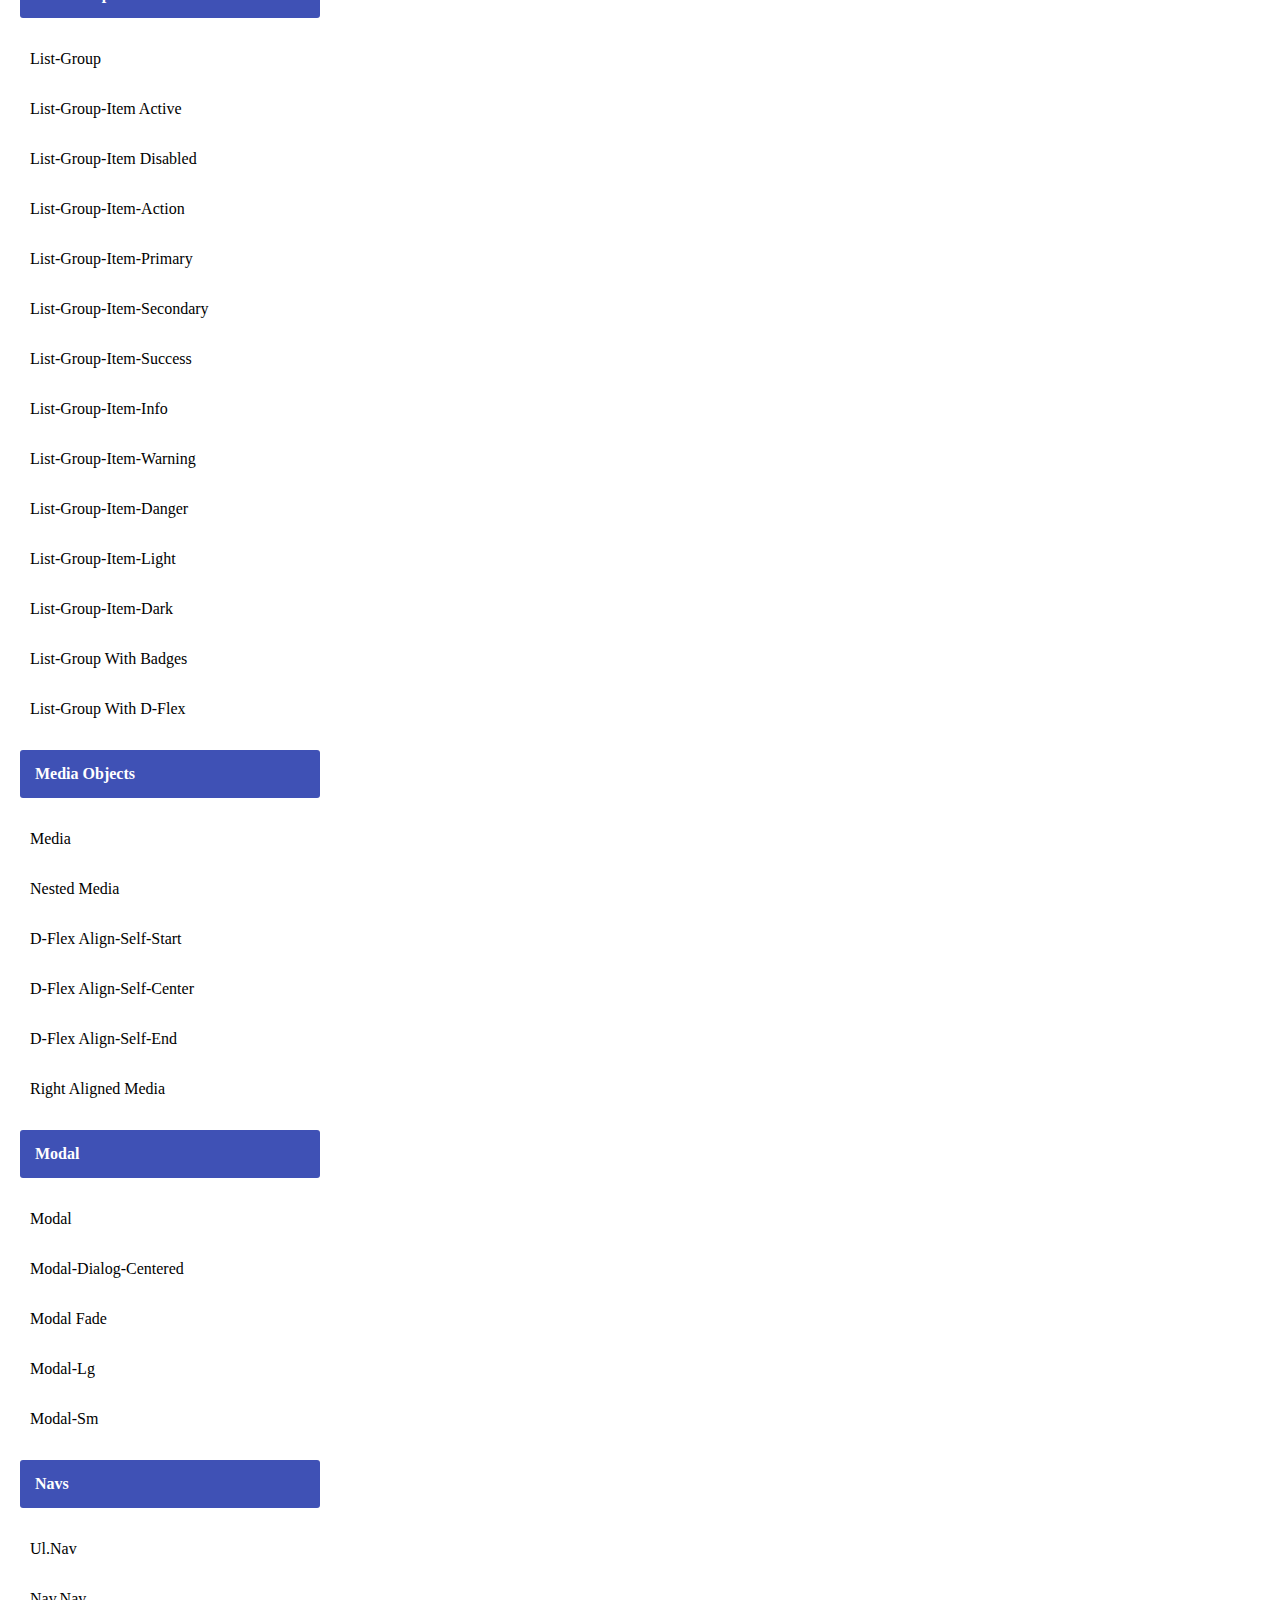
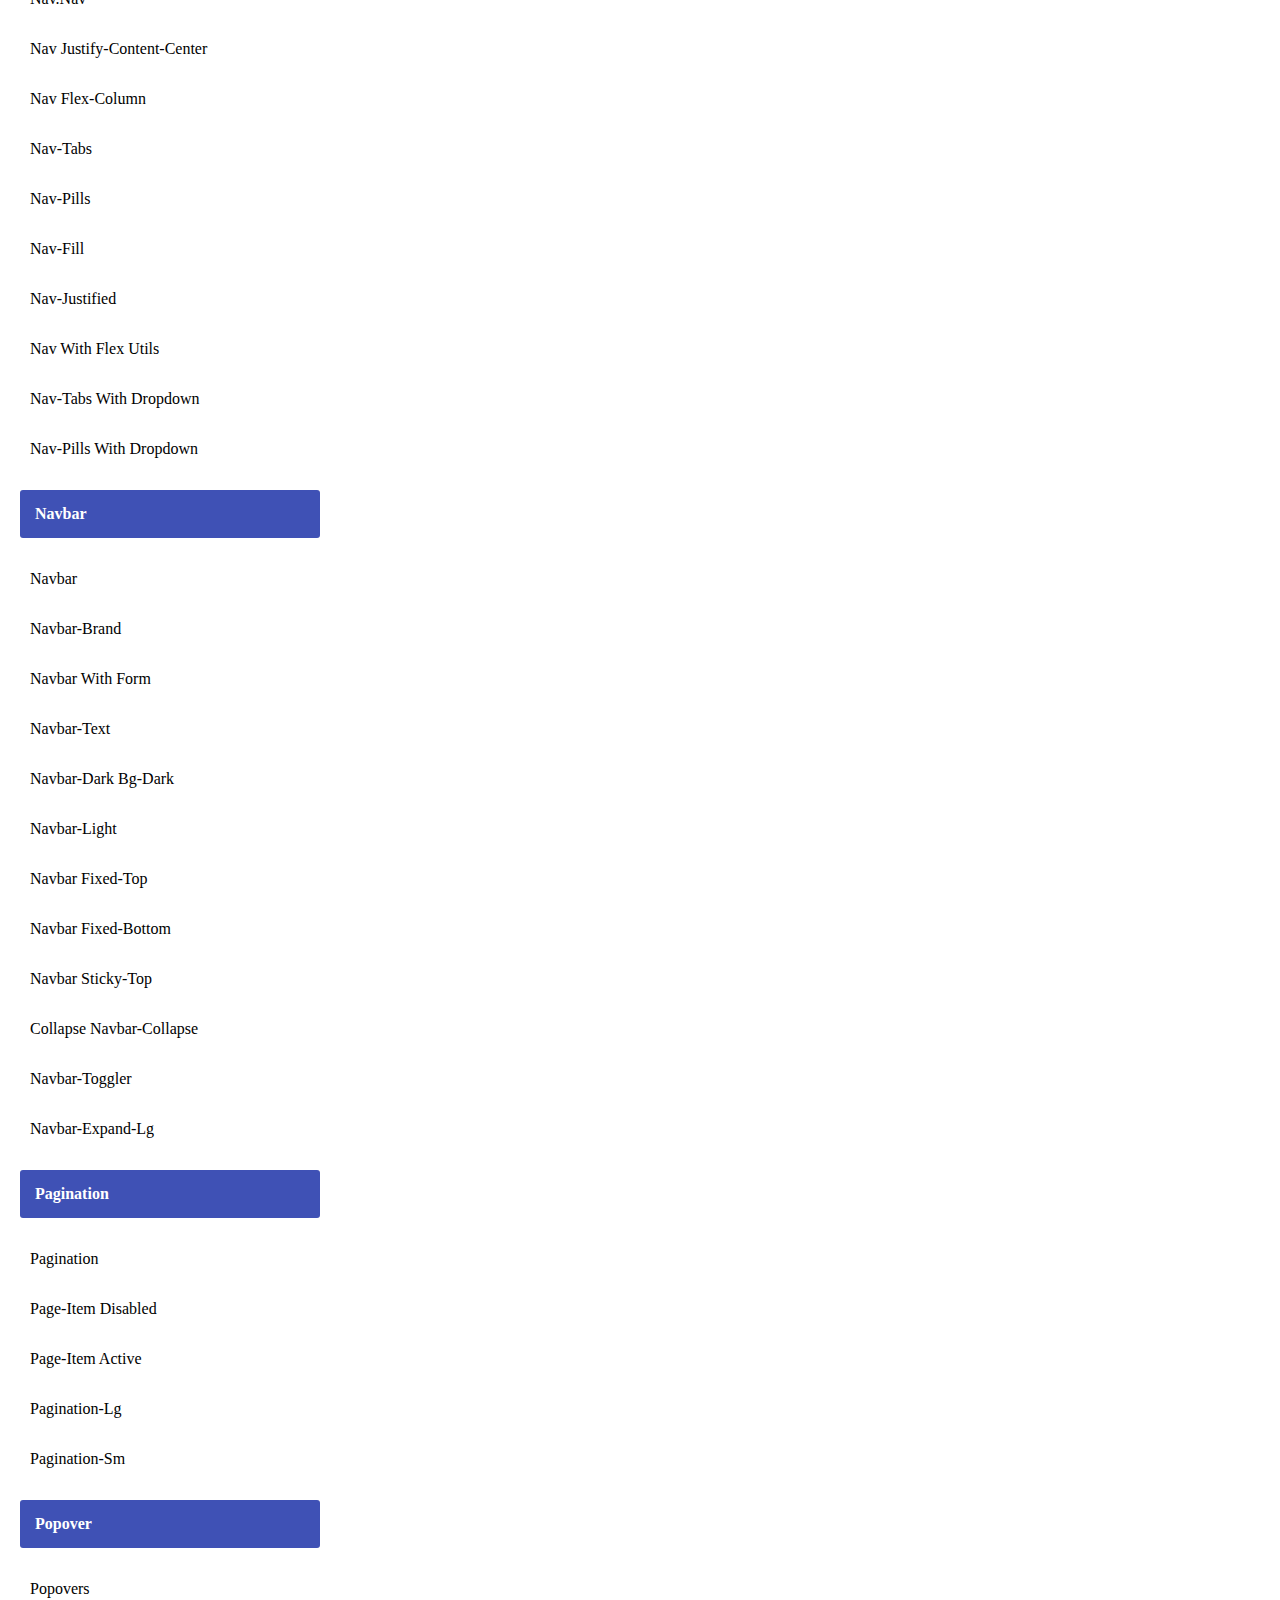
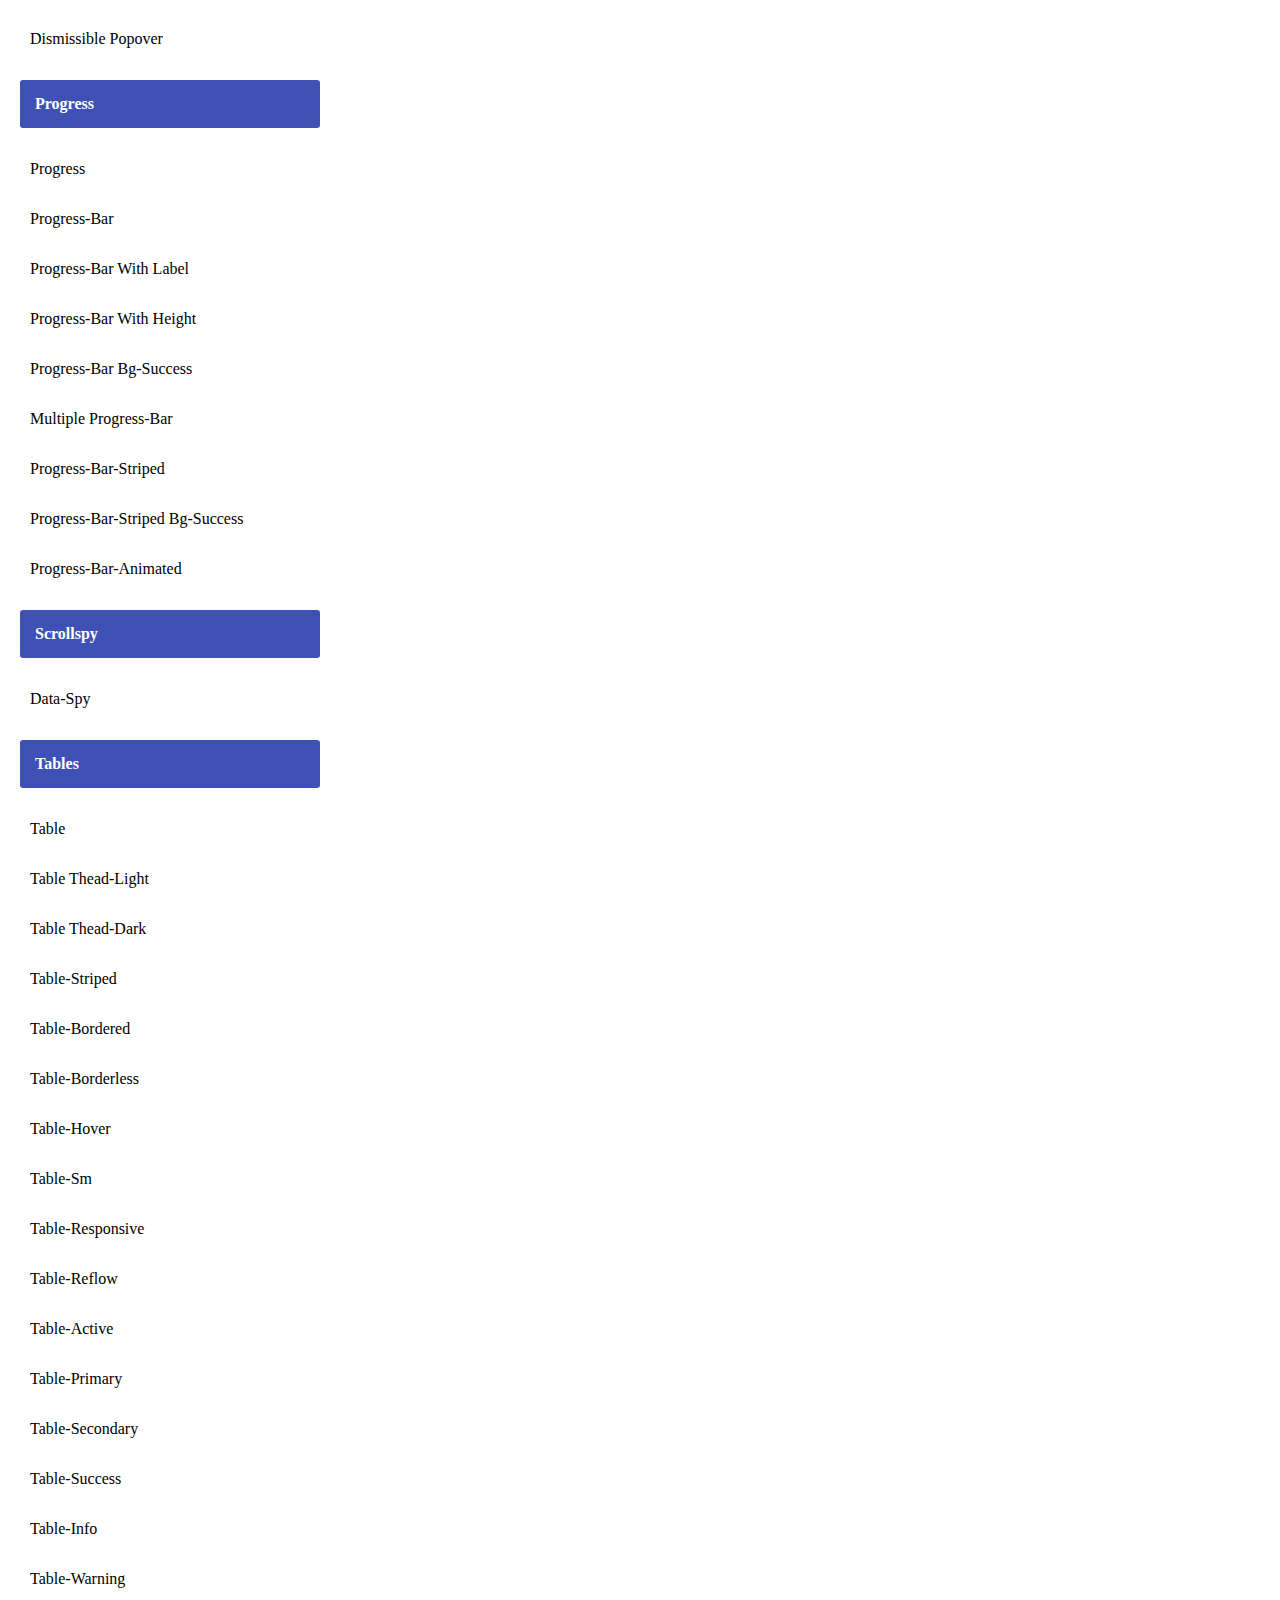
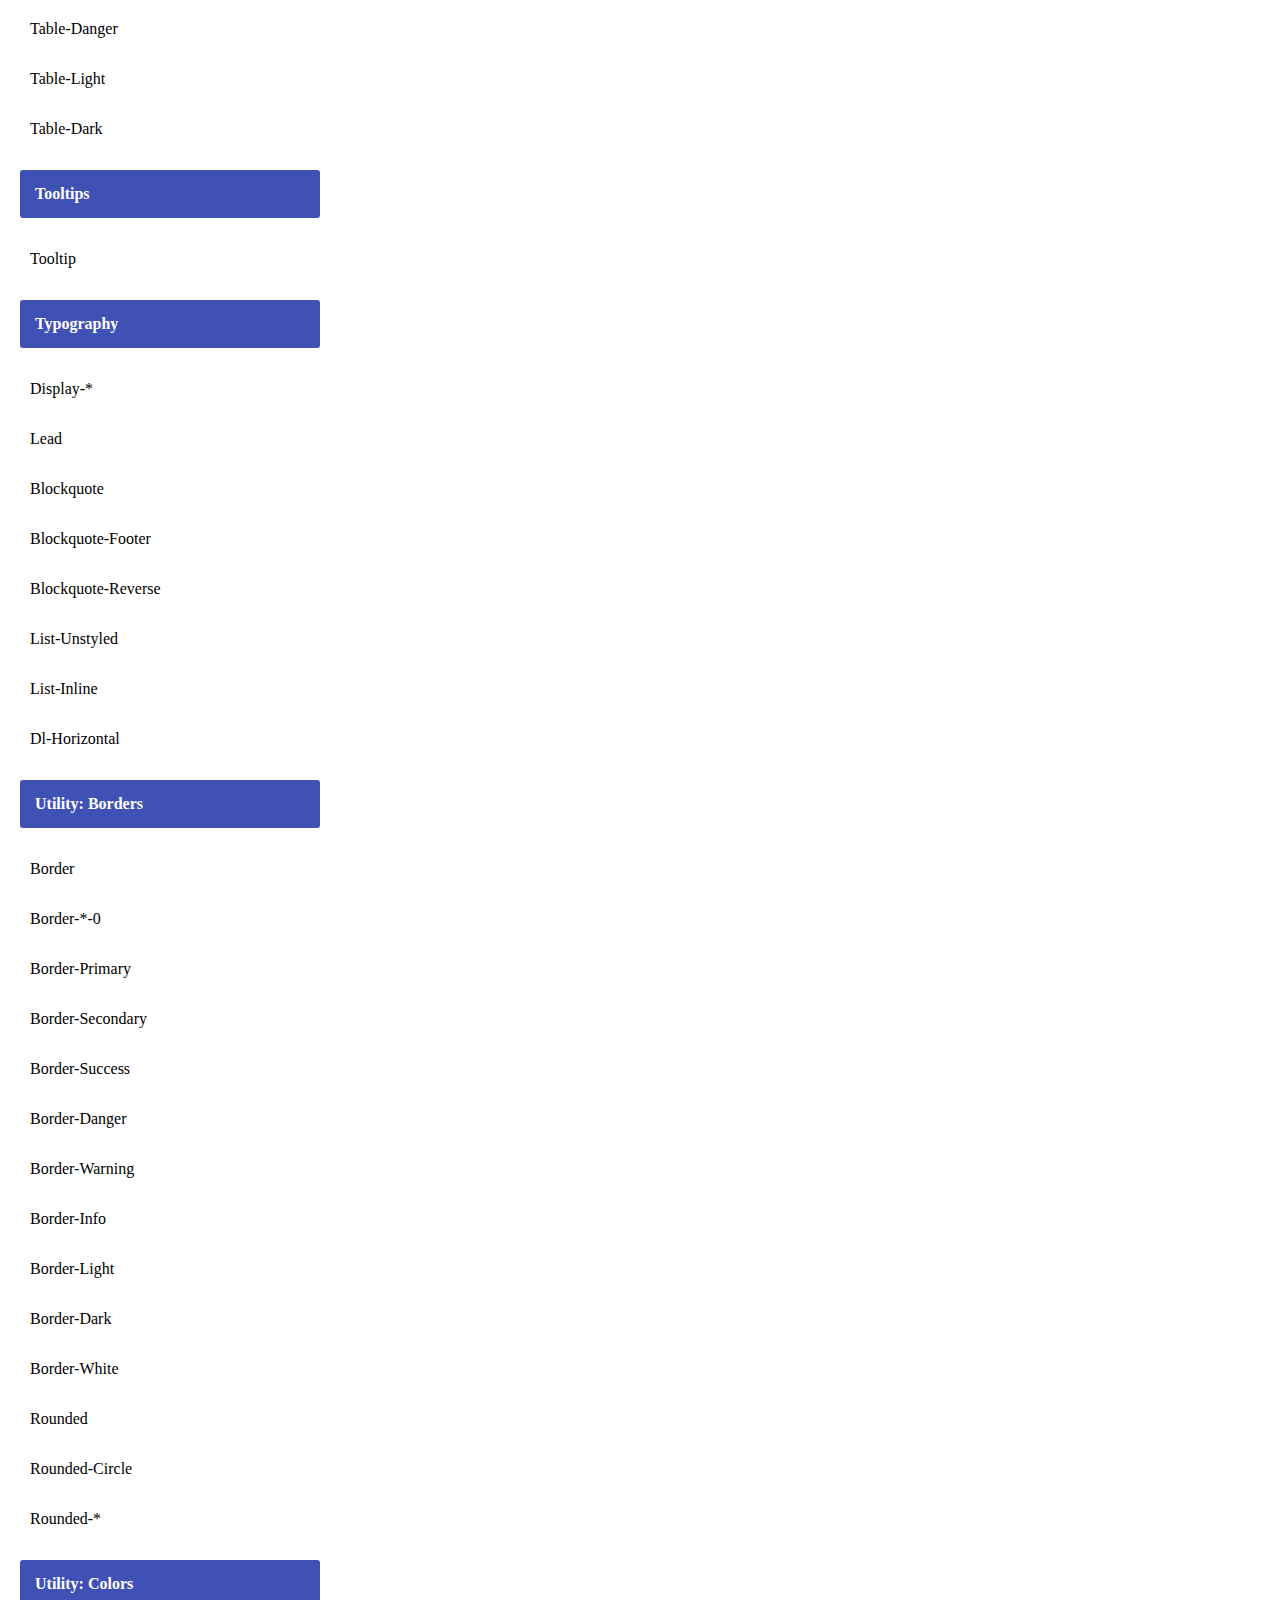
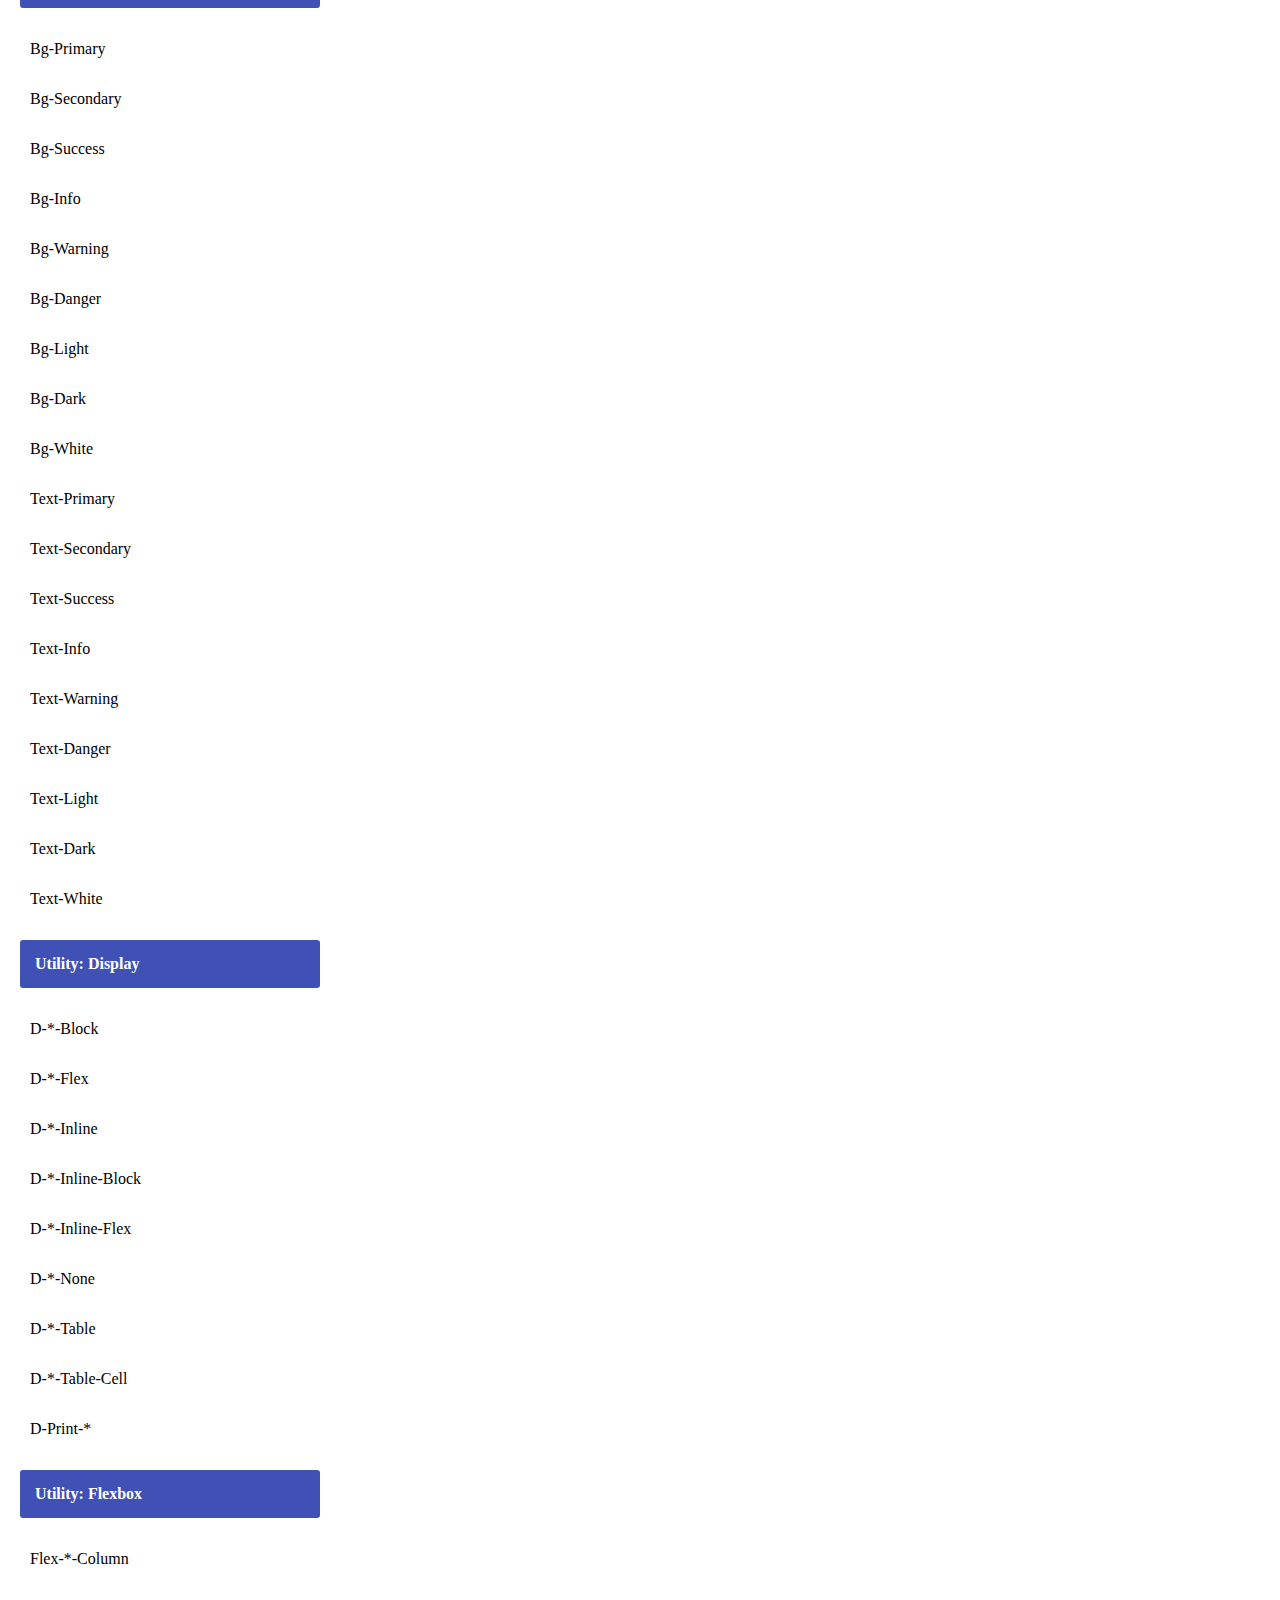
==== commit d2531681: "Update search ui" ====
--- a/popup.html
+++ b/popup.html
@@ -6,7 +6,8 @@
 	<style>
 		body {
 			width:300px;
-			padding:10px;
+			padding:20px;
+			margin: 0px;
 		}
 		input {
 			text-indent:10px;
@@ -100,6 +101,7 @@
 			padding:10px;
 			max-height:300px;
 			overflow: hidden;
+			//overflow-y: auto;
 			position: absolute;
 			top:55px;
 			right: 0;
@@ -118,6 +120,21 @@
 			position: relative;
 		}
 
+		.overlay{
+			position: relative;
+		}
+		.overlay::before{
+			position: absolute;
+			content: "";
+			top: 0;
+			left: 0;
+			right: 0;
+			bottom: 0;
+			background: #000;
+			opacity: .5;
+			z-index: 1;
+		}
+
 	</style>
 </head>
 <body>
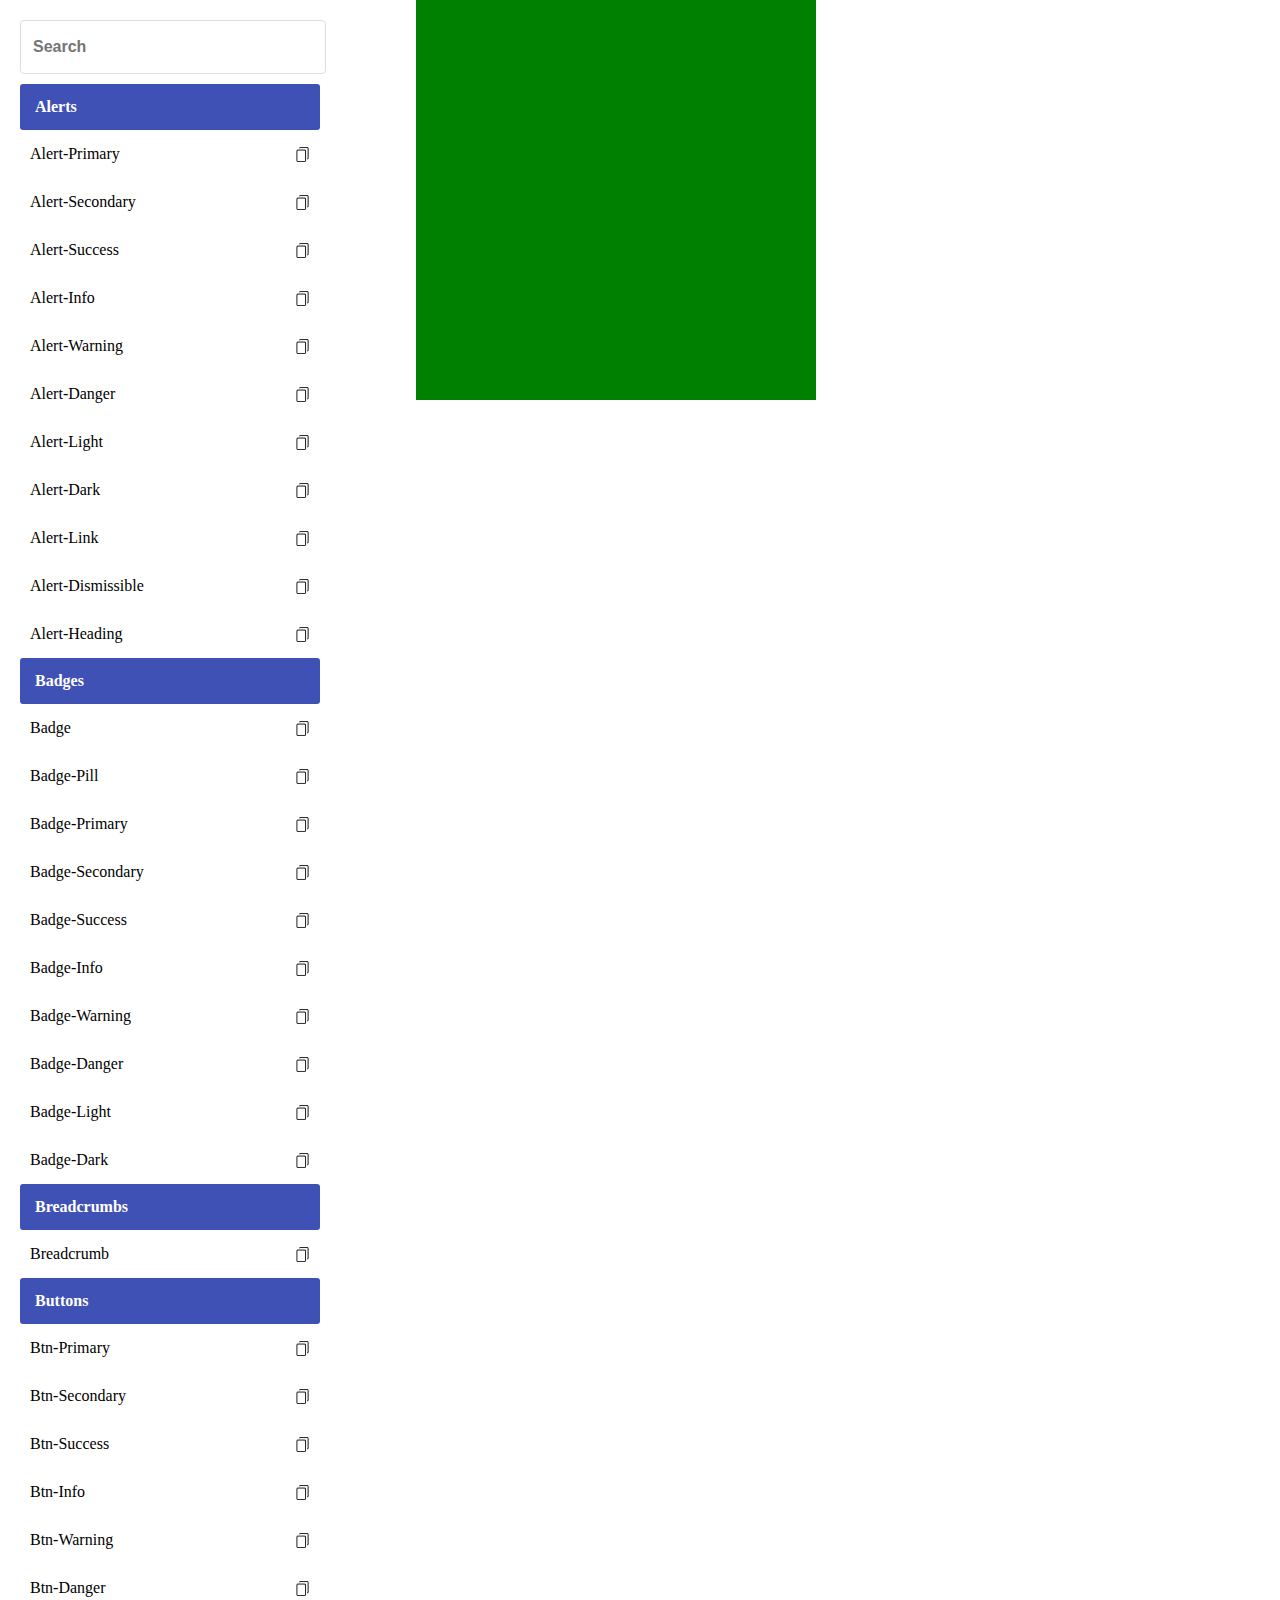
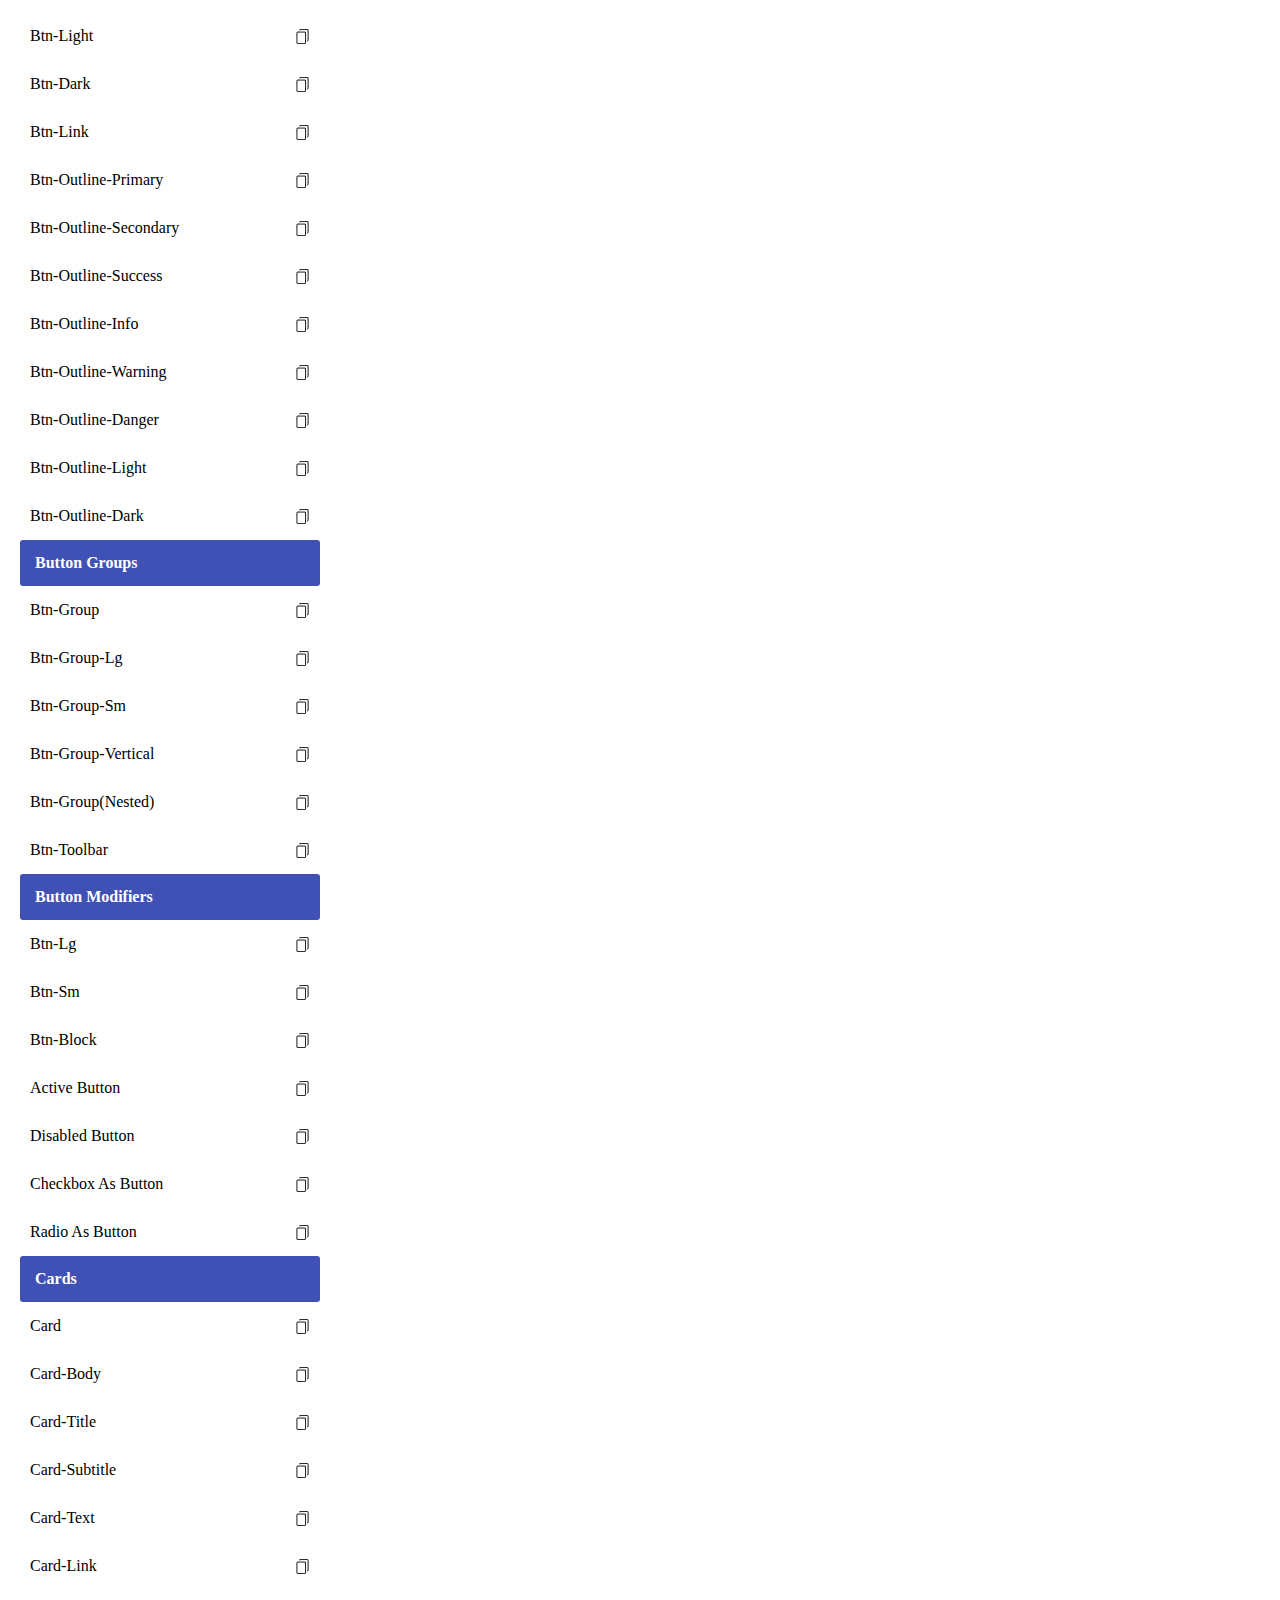
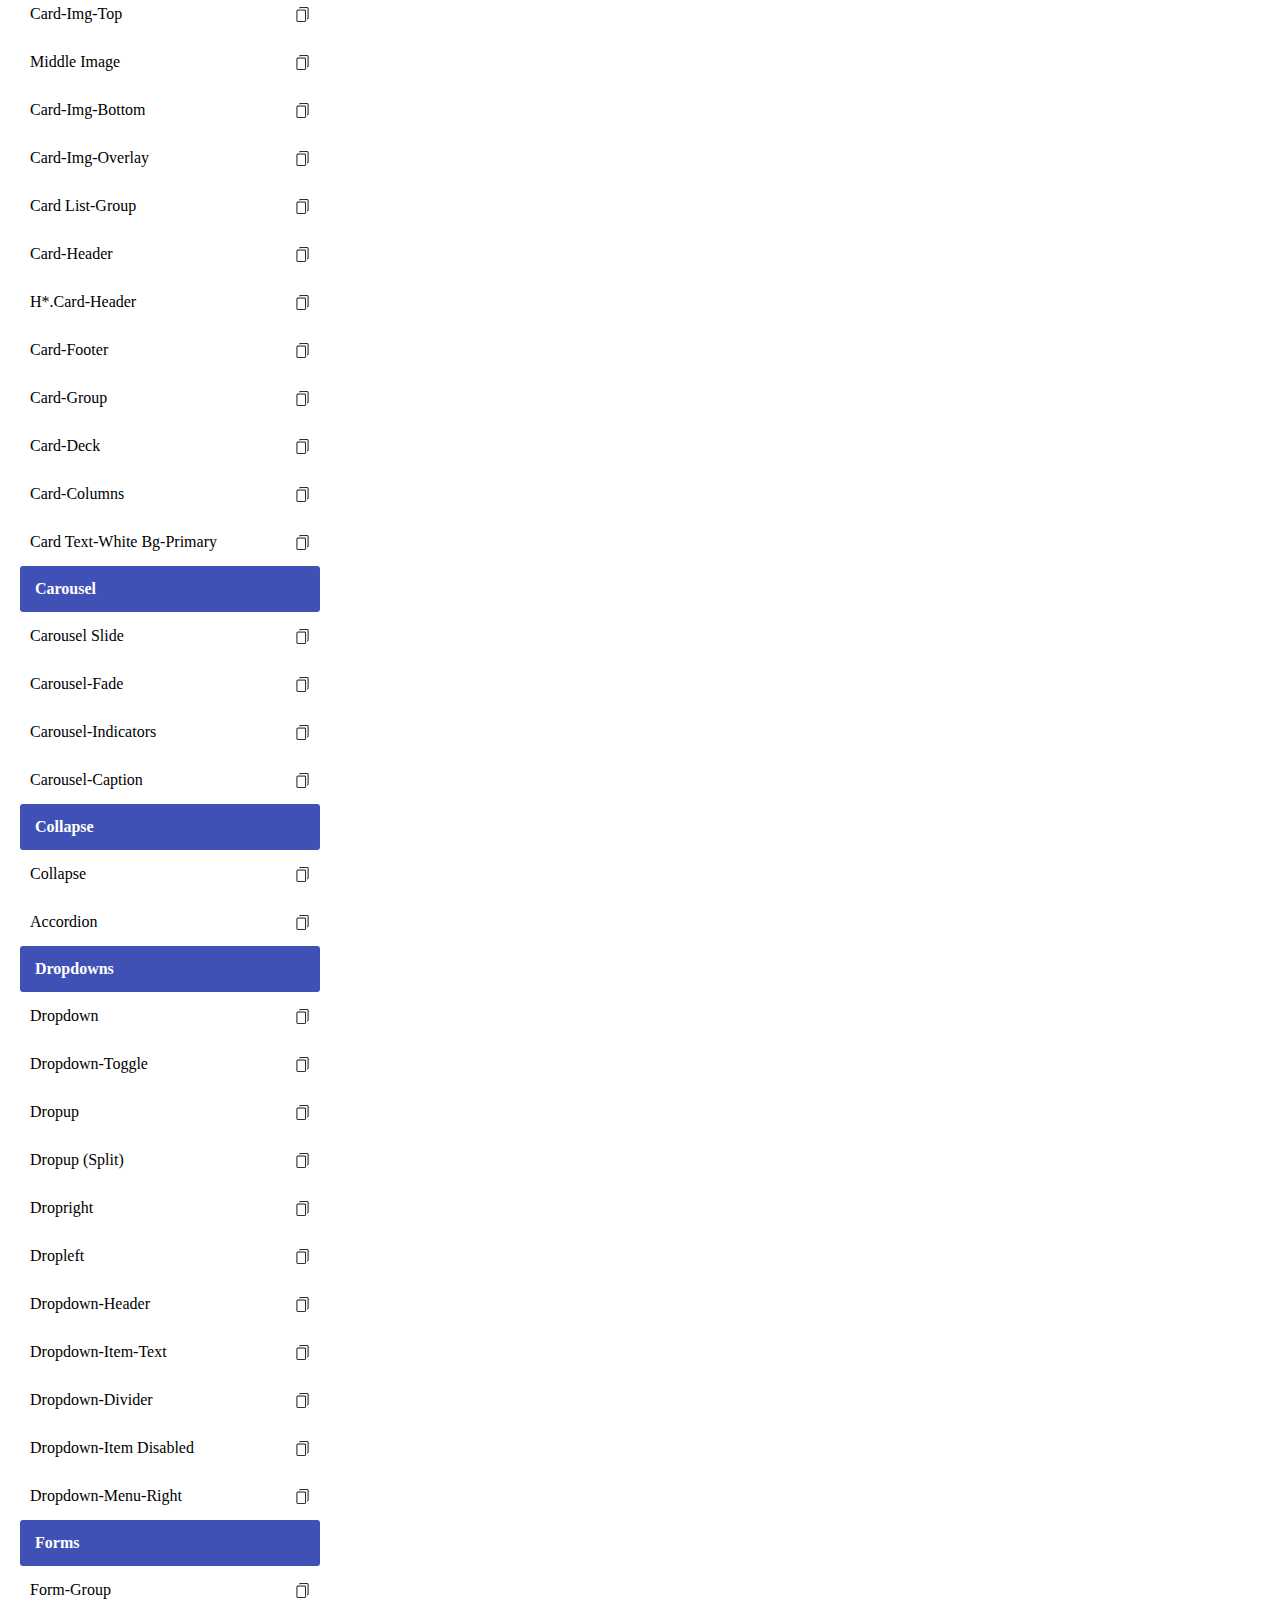
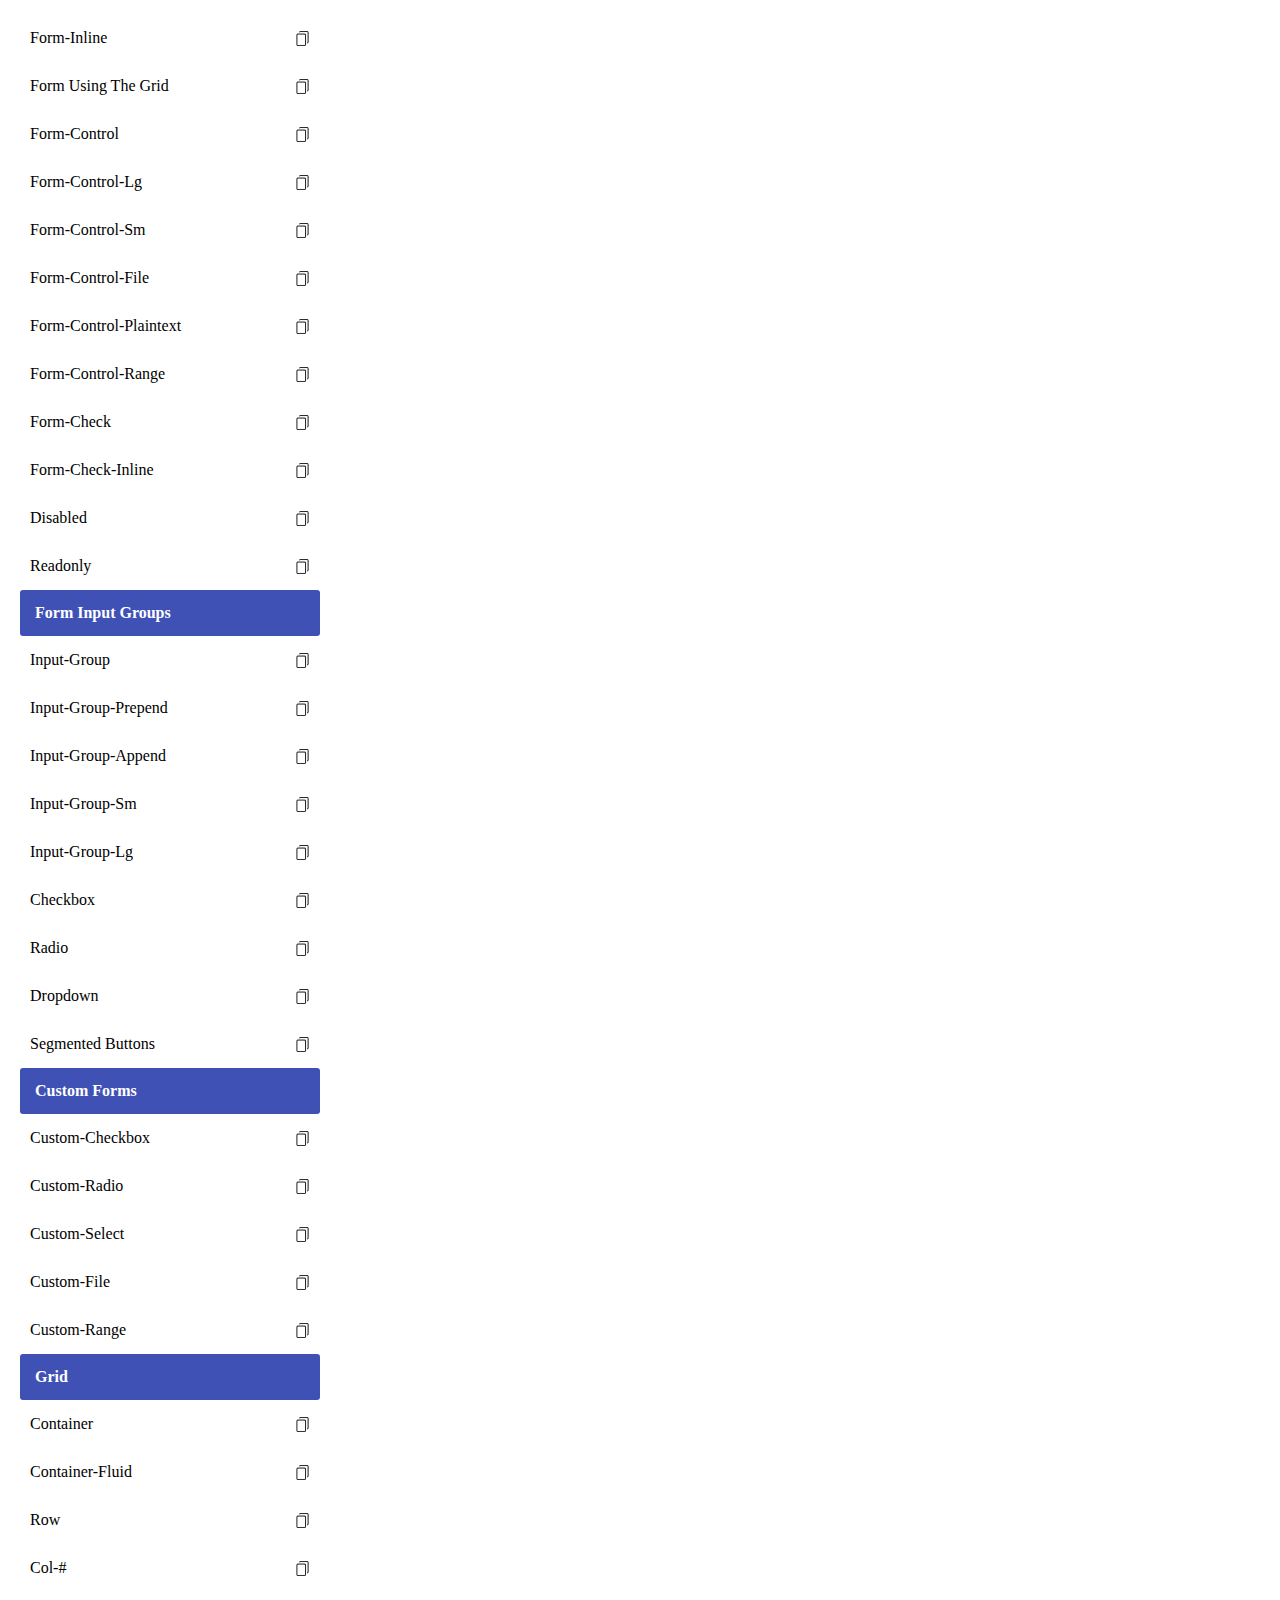
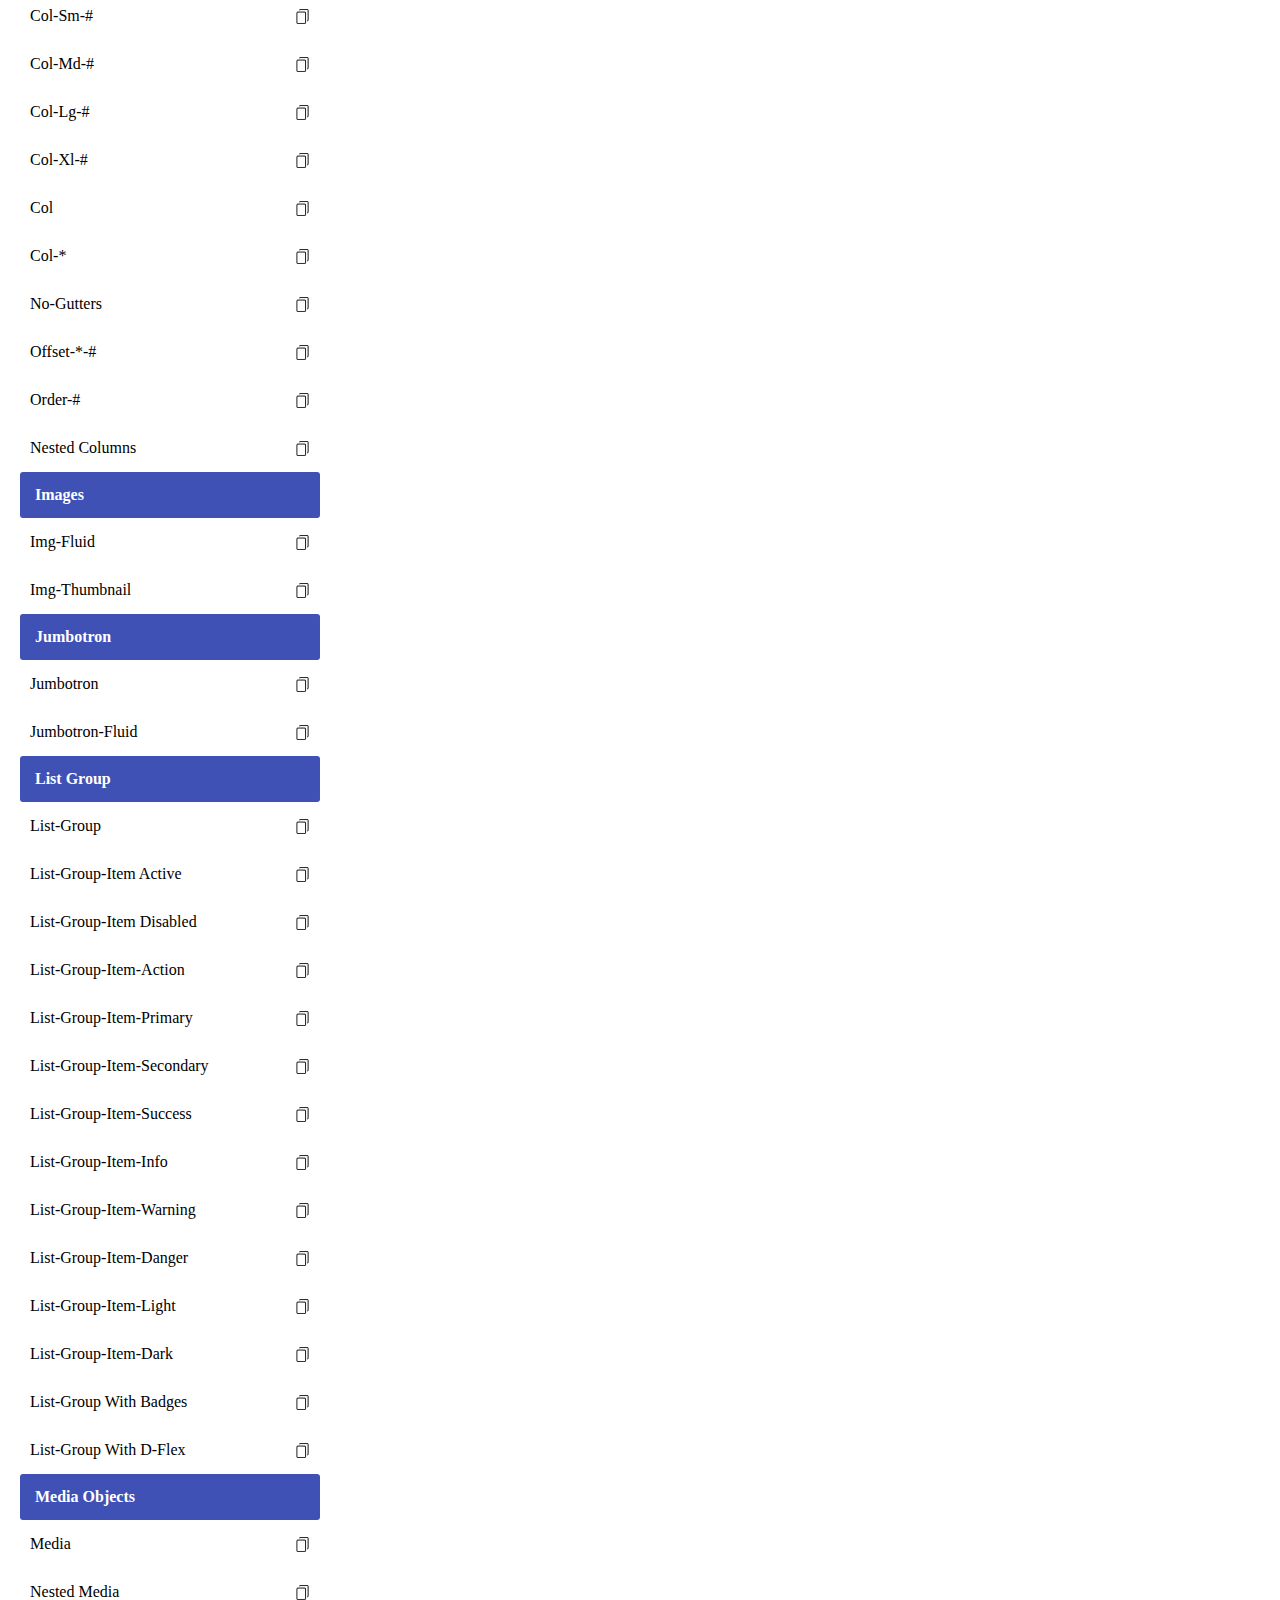
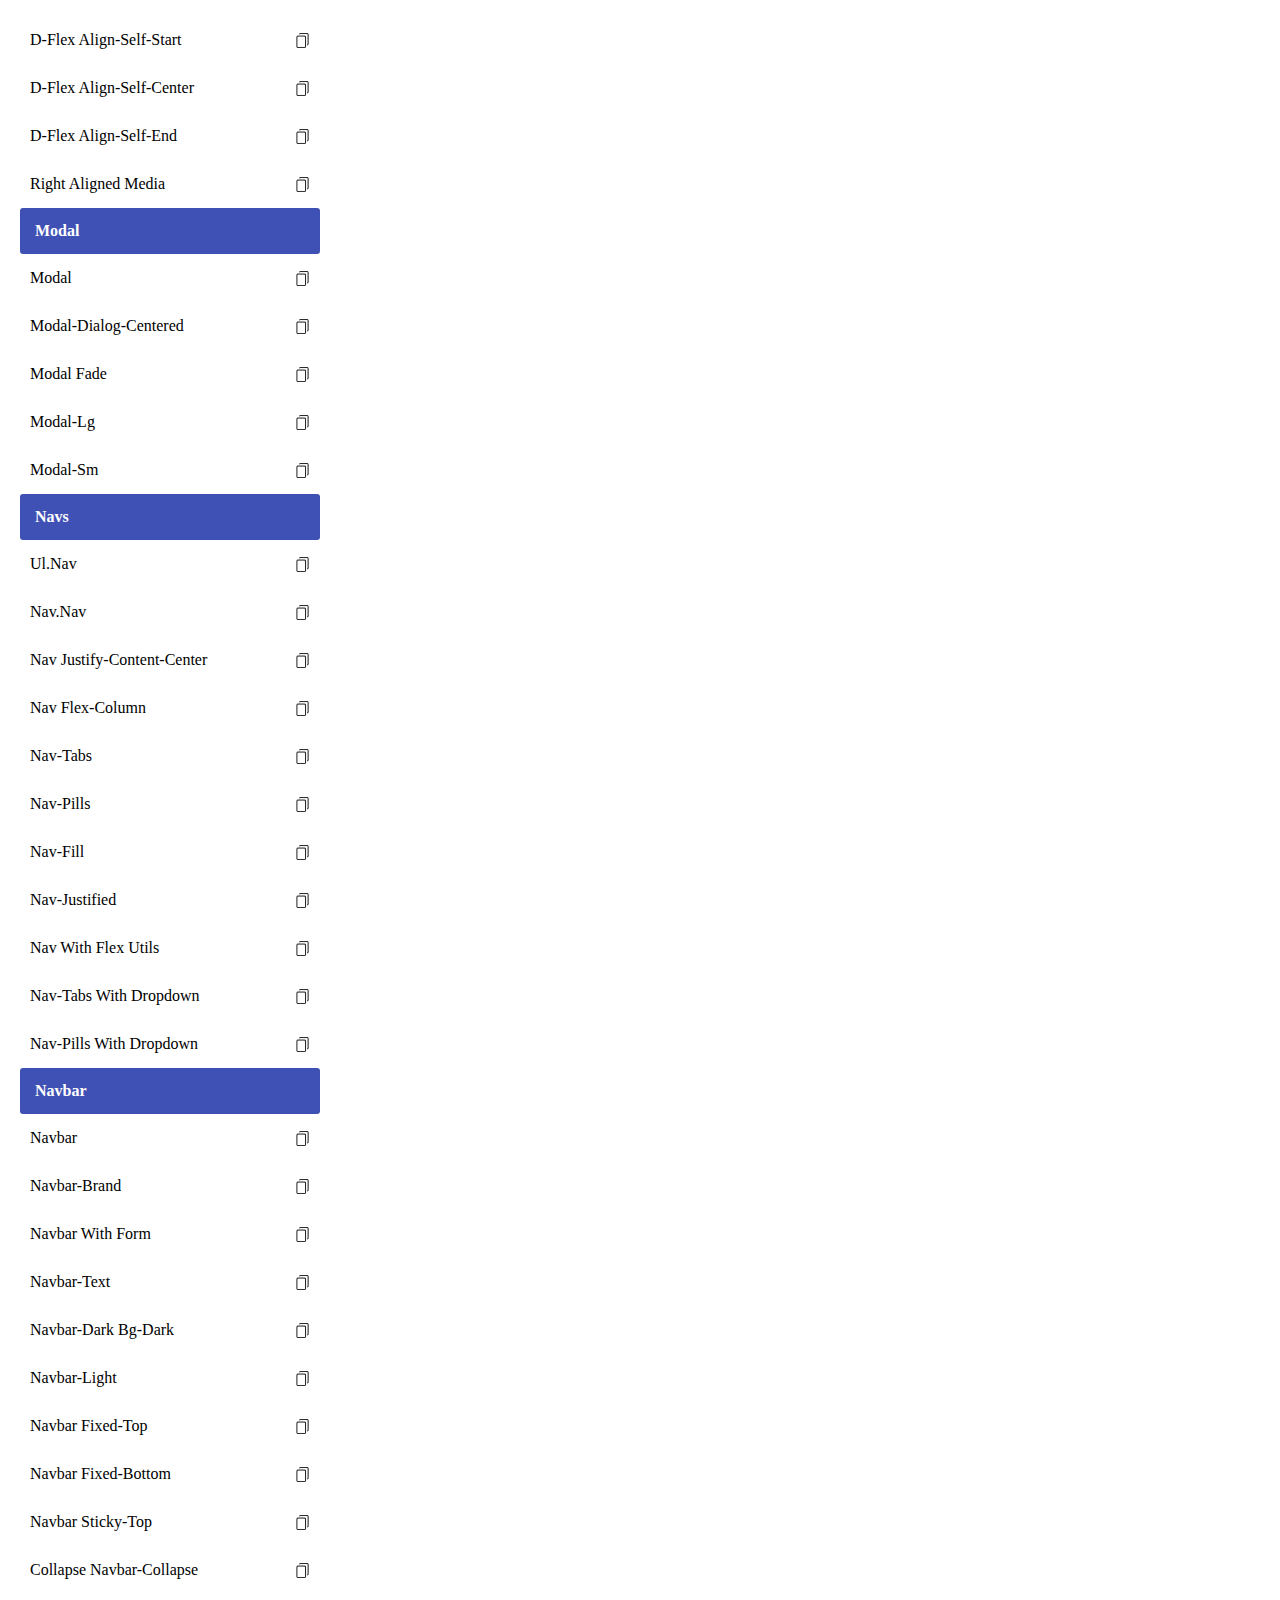
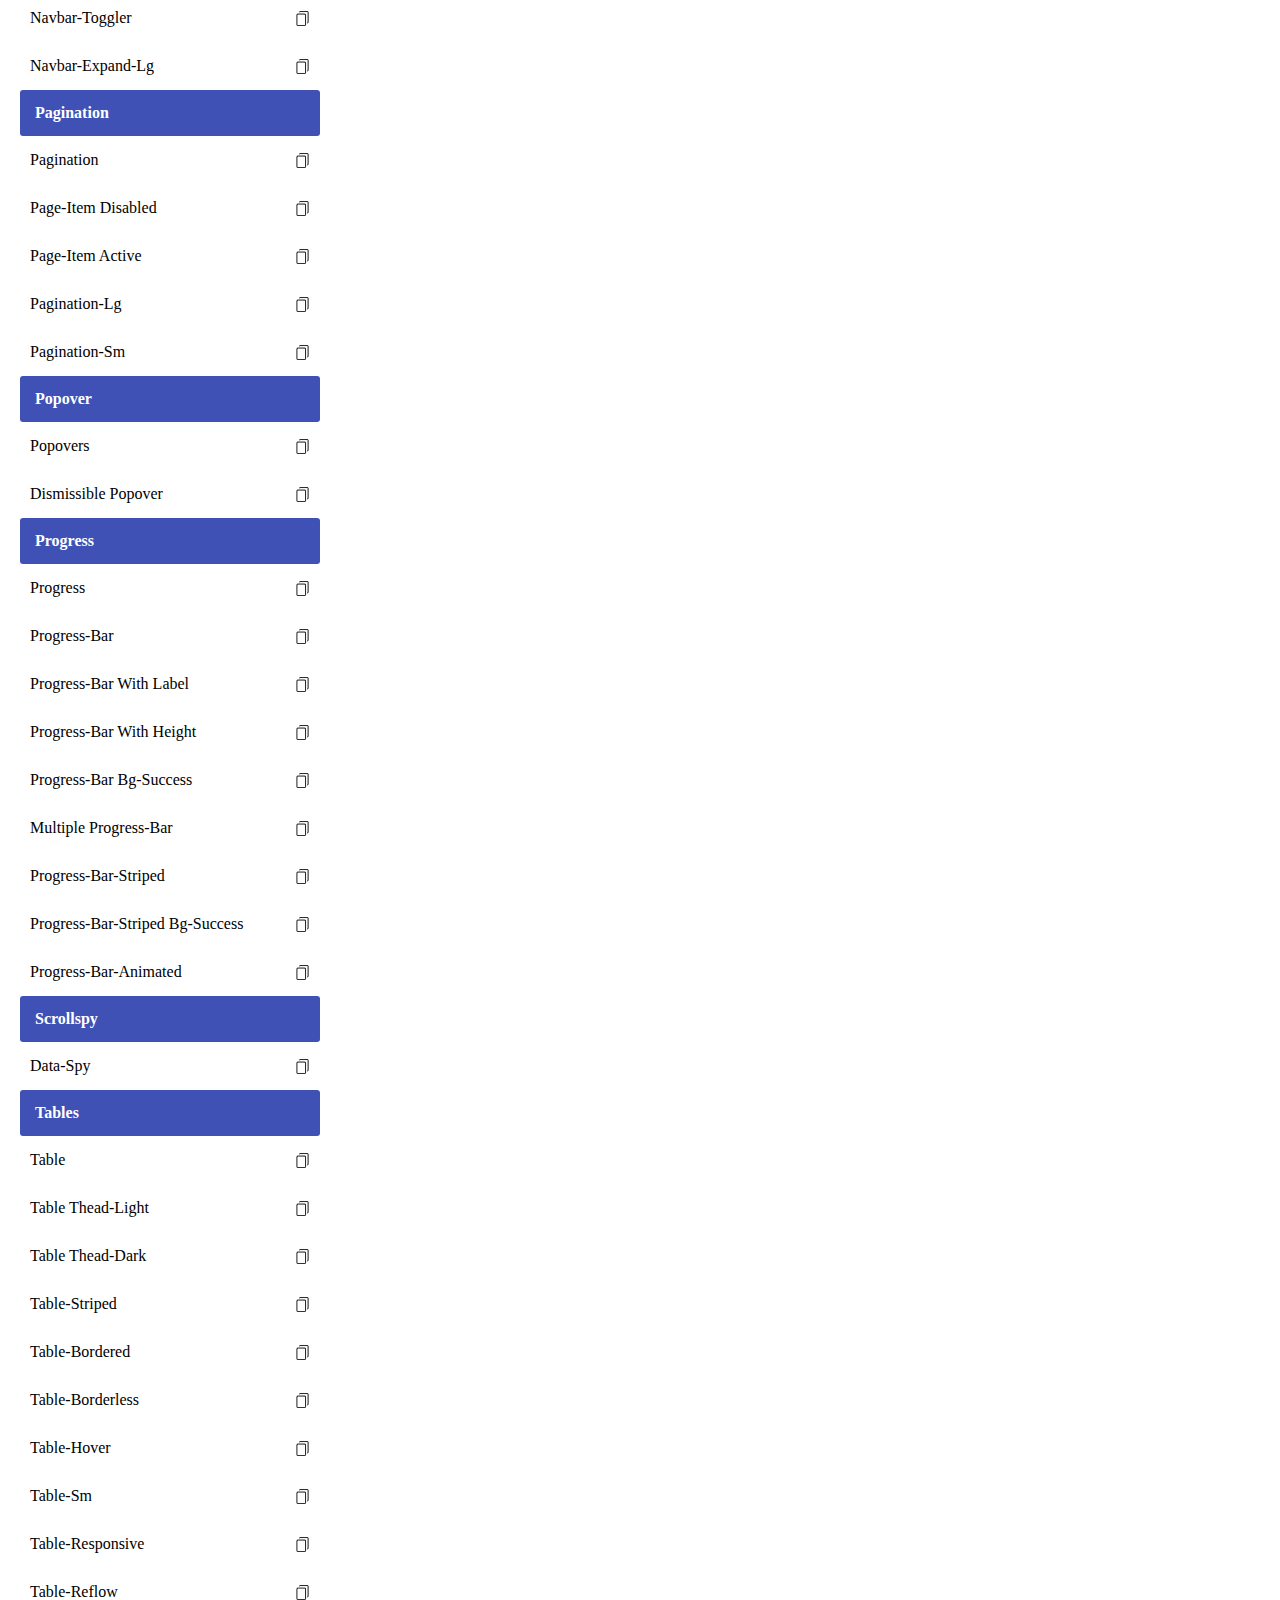
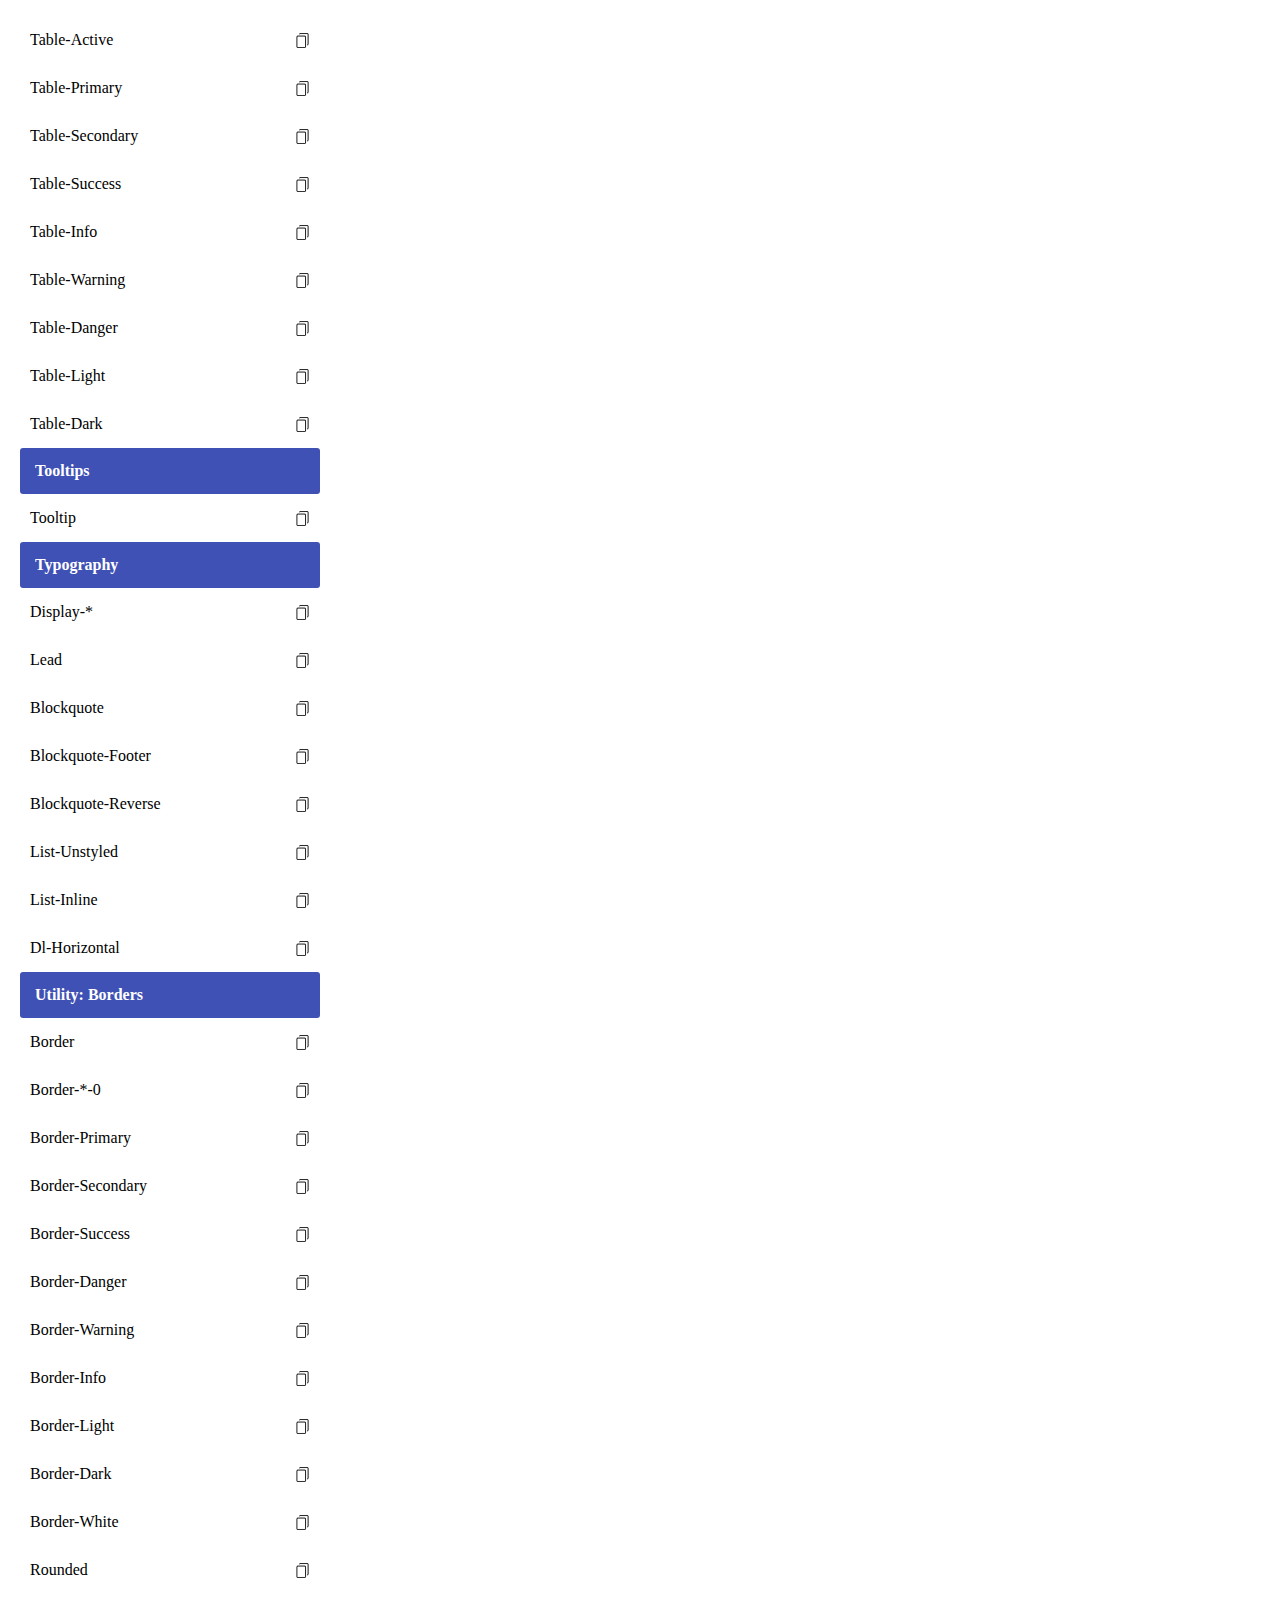
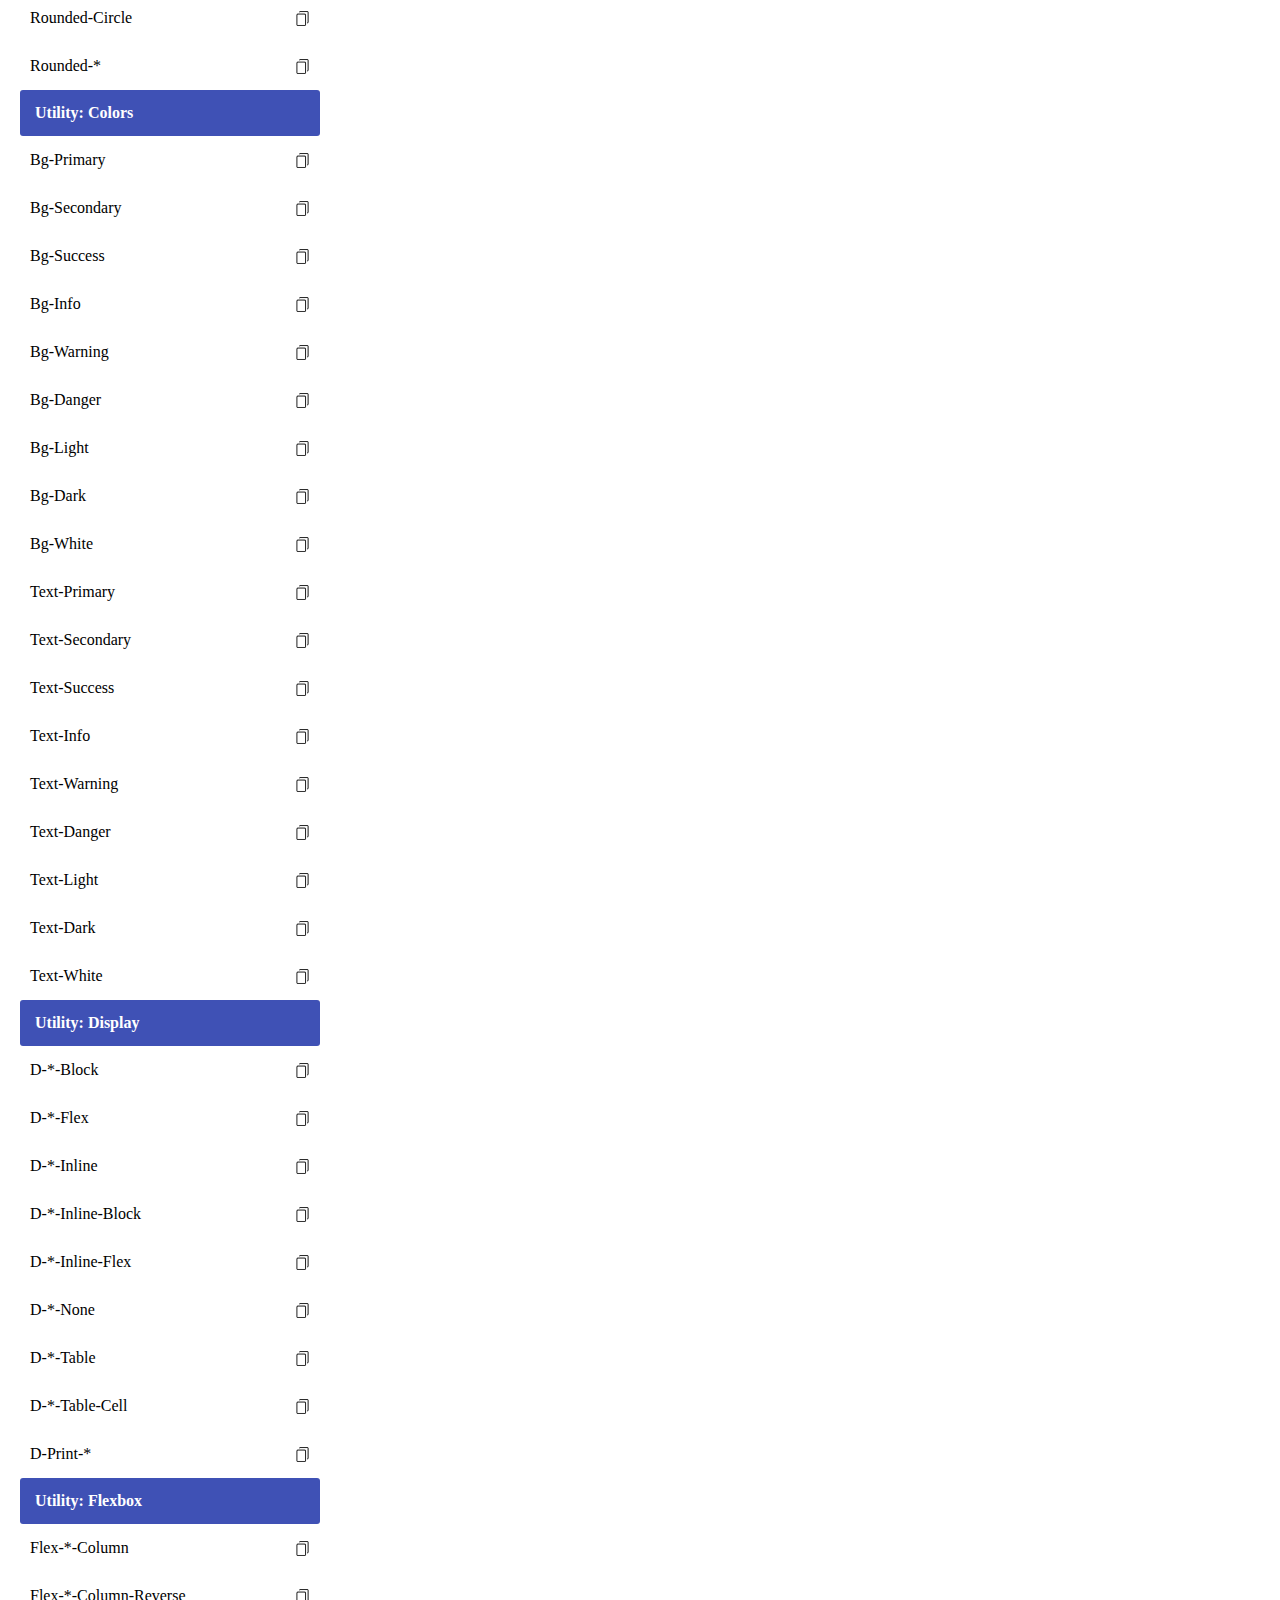
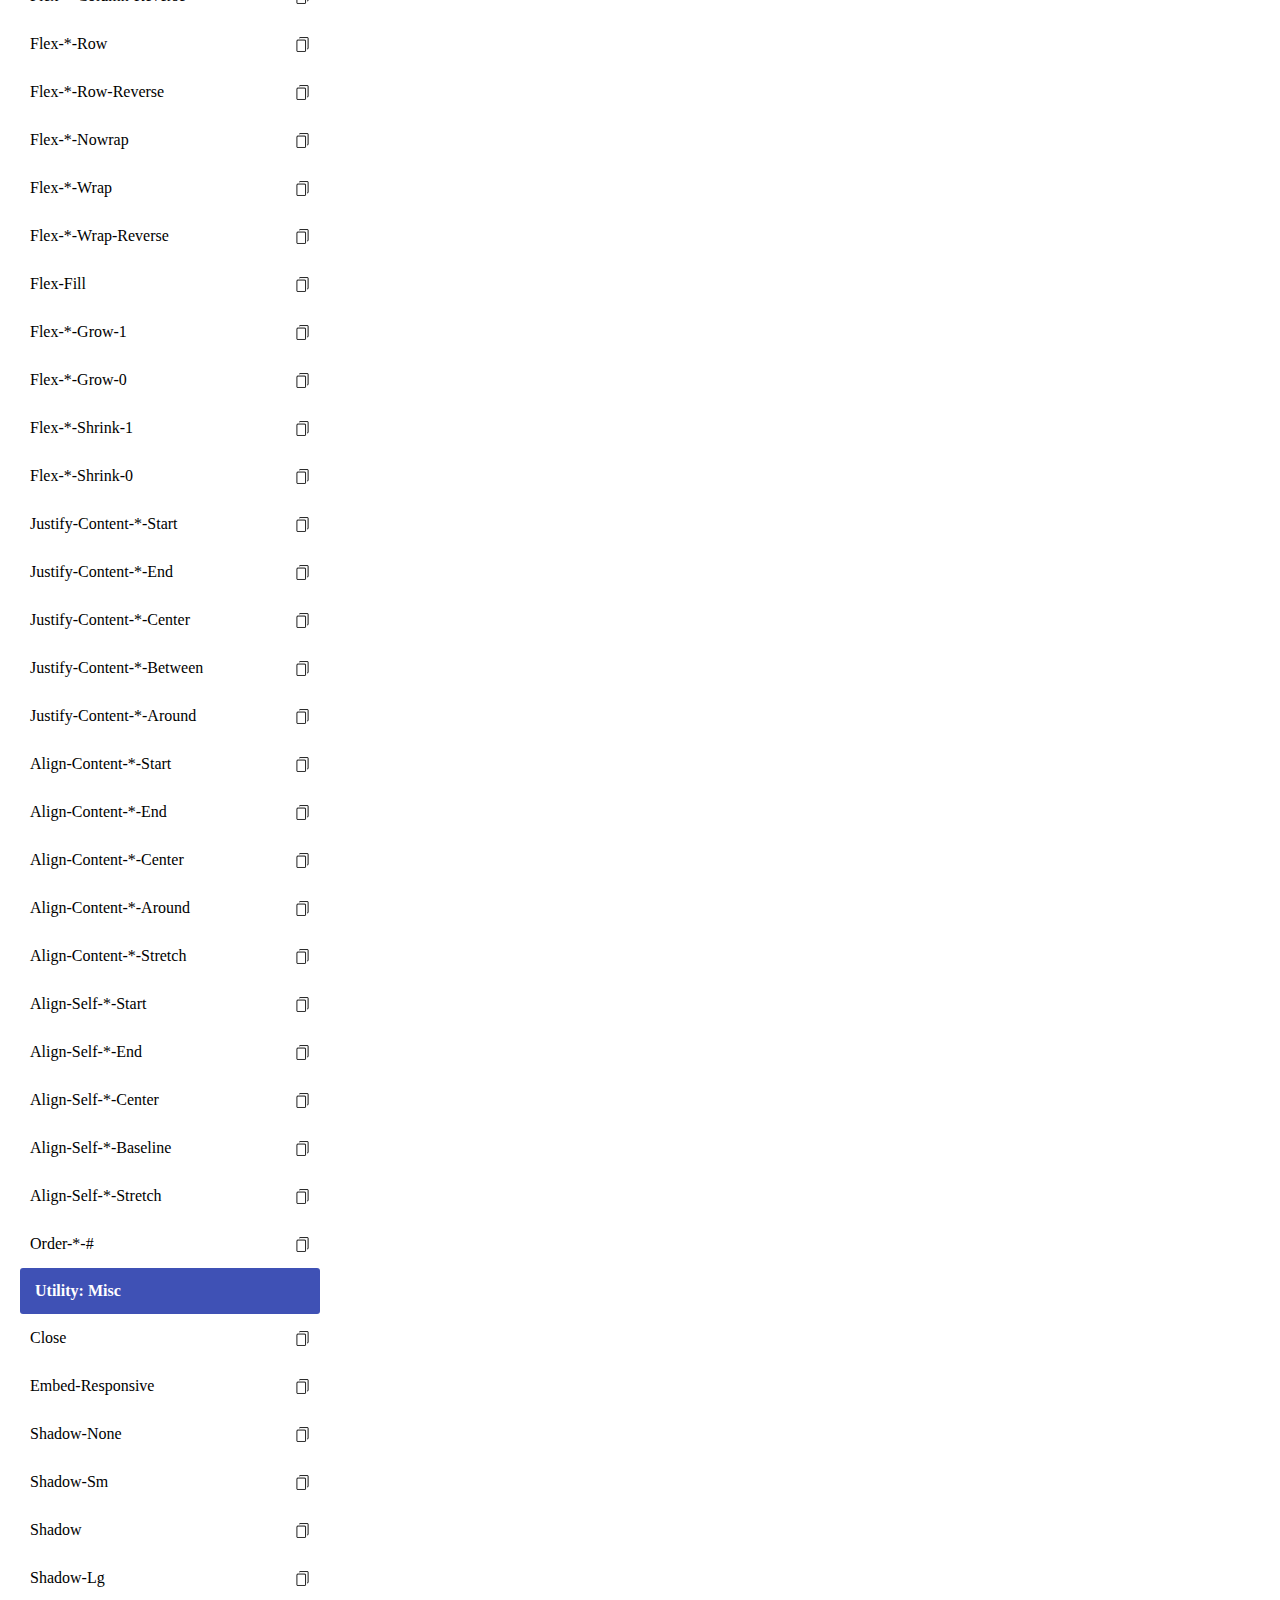
==== commit 5ea9bcbb: "Added copy icon and css reset" ====
--- a/popup.html
+++ b/popup.html
@@ -2,142 +2,12 @@
 <html lang="en">
 <head>
 	<meta charset="UTF-8">
-	<title>Document</title>
-	<style>
-		body {
-			width:300px;
-			padding:20px;
-			margin: 0px;
-		}
-		input {
-			text-indent:10px;
-			border-radius: 4px;
-			width: 100%;
-			outline:none;
-			font-size:16px;
-			font-weight: bold;
-			-webkit-appearance: none;
-			border-style: none;
-			border:1px solid #dedede;
-			height: 50px;
-			width: 100%;
-		}
-		ul {
-			padding:0;
-			list-style: none;
-		    display: flex;
-		    flex-direction: column;
-		    flex-grow: 1;
-		}
-		li {
-			/*background-color: #1E88E5;*/
-			/*color:#fff;*/
-			list-style: none;
-			margin-bottom:10px;
-			font-size:16px;
-			position: relative;
-		    display: flex;
-		    align-items: center;
-		    justify-content: space-between;
-		    flex-grow: 1;
-		    margin: 1px 0;
-		    padding: 15px 10px;
-		    text-transform: capitalize;
-		    border-radius: 0.25em;
-		    transition: -webkit-transform 250ms;
-		    transition: all 250ms;
-		    transition: all 250ms, -webkit-all 250ms;
-		    cursor: pointer;
-    	}
-		li:hover {
-			box-shadow: 0px 4px 10px 0px rgba(0, 0, 0, 0.11);
-			-webkit-transform: scale(1.02);
-    		transform: scale(1.02);
-		}
-		.tf-bs-heading {
-			background:#3F51B5;
-			color:#fff;
-			padding:15px;
-			font-size:16px;
-			font-weight: bold;
-			border-radius: 3px;
-			text-transform: capitalize;
-		}
-
-		p {
-			cursor: pointer;
-			width:200px;
-			margin:0px;
-		}
-
-		.category {
-			width:230px;
-			display: inline-block;
-		}
-
-		.title {
-			background-color: #0D47A1;
-			color: white;
-		}
-		.bs-copy-code {
-			display: inline-block;
-			position: absolute;
-		    top: 50%;
-		    right: 0;
-		    -webkit-transform: translate(-50%, 0);
-		    transform: translate(-50%, 0);
-		    opacity: 0;
-		    transition: all 250ms;
-
-		}
-
-		.code-copied .bs-copy-code {
-			-webkit-transform: translate(-50%, -50%);
-		    transform: translate(-50%, -50%);
-		    opacity: 0.75;
-		}
-		#search-items {
-			background: #fff;
-			padding:10px;
-			max-height:300px;
-			overflow: hidden;
-			//overflow-y: auto;
-			position: absolute;
-			top:55px;
-			right: 0;
-			left: 0;
-			z-index: 99;
-			border:1px solid #dedede;
-
-		}
-		#search-items.hide {
-			display:none;
-		}
-		#search-items.show {
-			display:block;
-		}
-		.search-area {
-			position: relative;
-		}
-
-		.overlay{
-			position: relative;
-		}
-		.overlay::before{
-			position: absolute;
-			content: "";
-			top: 0;
-			left: 0;
-			right: 0;
-			bottom: 0;
-			background: #000;
-			opacity: .5;
-			z-index: 1;
-		}
-
-	</style>
+	<title>Bootstrap Cheatsheet by themefisher</title>
+	<link rel="stylesheet" href="style.css">
 </head>
 <body>
+	<div class="preview">
+	</div>
 	<div id="root">
 		<div class="search-area">
 			<input id="search-field" placeholder="Search">
@@ -147,6 +17,7 @@
 		<div id="list">
 		</div>
 	</div>
+	
 </body>
 <script type="text/javascript" src="data.js"></script>
 <script type="text/javascript" src="popup.js"></script>
--- a/style.css
+++ b/style.css
@@ -0,0 +1,225 @@
+/* http://meyerweb.com/eric/tools/css/reset/ 
+   v2.0 | 20110126
+   License: none (public domain)
+*/
+
+html, body, div, span, applet, object, iframe,
+h1, h2, h3, h4, h5, h6, p, blockquote, pre,
+a, abbr, acronym, address, big, cite, code,
+del, dfn, em, img, ins, kbd, q, s, samp,
+small, strike, strong, sub, sup, tt, var,
+b, u, i, center,
+dl, dt, dd, ol, ul, li,
+fieldset, form, label, legend,
+table, caption, tbody, tfoot, thead, tr, th, td,
+article, aside, canvas, details, embed, 
+figure, figcaption, footer, header, hgroup, 
+menu, nav, output, ruby, section, summary,
+time, mark, audio, video {
+	margin: 0;
+	padding: 0;
+	border: 0;
+	font-size: 100%;
+	vertical-align: baseline;
+}
+/* HTML5 display-role reset for older browsers */
+article, aside, details, figcaption, figure, 
+footer, header, hgroup, menu, nav, section {
+	display: block;
+}
+body {
+	line-height: 1;
+}
+ol, ul {
+	list-style: none;
+}
+blockquote, q {
+	quotes: none;
+}
+blockquote:before, blockquote:after,
+q:before, q:after {
+	content: '';
+	content: none;
+}
+table {
+	border-collapse: collapse;
+	border-spacing: 0;
+}
+
+
+
+
+body {
+	position: relative;
+}
+#root {
+
+	width:300px;
+	padding:20px;
+	margin: 0px;
+}
+input {
+	text-indent:10px;
+	border-radius: 4px;
+	width: 100%;
+	outline:none;
+	font-size:16px;
+	font-weight: bold;
+	-webkit-appearance: none;
+	border-style: none;
+	border:1px solid #dedede;
+	height: 50px;
+	width: 100%;
+}
+ul {
+	padding:0;
+	list-style: none;
+    display: flex;
+    flex-direction: column;
+    flex-grow: 1;
+}
+li {
+	/*background-color: #1E88E5;*/
+	/*color:#fff;*/
+	list-style: none;
+	margin-bottom:10px;
+	font-size:16px;
+	position: relative;
+    display: flex;
+    align-items: center;
+    justify-content: space-between;
+    flex-grow: 1;
+    margin: 1px 0;
+    padding: 15px 10px;
+    text-transform: capitalize;
+    border-radius: 0.25em;
+    transition: -webkit-transform 250ms;
+    transition: all 250ms;
+    transition: all 250ms, -webkit-all 250ms;
+    cursor: pointer;
+}
+li:hover {
+	box-shadow: 0px 4px 10px 0px rgba(0, 0, 0, 0.11);
+	-webkit-transform: scale(1.02);
+	transform: scale(1.02);
+}
+.tf-bs-heading {
+	background:#3F51B5;
+	color:#fff;
+	padding:15px;
+	font-size:16px;
+	font-weight: bold;
+	border-radius: 3px;
+	text-transform: capitalize;
+}
+
+p {
+	cursor: pointer;
+	width:200px;
+	margin:0px;
+}
+
+.category {
+	width:230px;
+	display: inline-block;
+}
+
+.title {
+	background-color: #0D47A1;
+	color: white;
+}
+.bs-copy-code {
+	display: inline-block;
+	position: absolute;
+    top: 50%;
+    right: -35px;
+    -webkit-transform: translate(-50%, 0);
+    transform: translate(-50%, 0);
+    opacity: 0;
+    transition: all 250ms;
+    color:#43A047;
+    font-weight: bold;
+
+}
+
+.code-copied .bs-copy-code {
+	-webkit-transform: translate(-50%, -50%);
+    transform: translate(-50%, -50%);
+    opacity: 0.75;
+}
+#search-items {
+	background: #fff;
+	padding:10px;
+	max-height:600px;
+	overflow: hidden;
+	//overflow-y: auto;
+	position: absolute;
+	top:55px;
+	right: 0;
+	left: 0;
+	z-index: 99;
+	border:1px solid #dedede;
+
+}
+#search-items.hide {
+	display:none;
+}
+#search-items.show {
+	display:block;
+}
+.search-area {
+	position: relative;
+}
+
+.overlay{
+	position: relative;
+}
+.overlay::before{
+	position: absolute;
+	content: "";
+	top: 0;
+	left: 0;
+	right: 0;
+	bottom: 0;
+	background: #000;
+	opacity: .5;
+	z-index: 1;
+}
+.no-result-text {
+	font-size:16px;
+	padding:15px;
+}
+
+.code-copy-icon {
+	display: inline-block;
+	width: 15px;
+	height: 15px;
+	background-image: url("assets/copy-icon.png");
+	background-size:15px;
+	background-repeat: no-repeat;
+
+}
+.preview {
+    width: 400px;
+    height: 400px;
+    position: absolute;
+    /* left: -200px; */
+    background: green;
+    top: 0;
+    left: 416px;
+    z-index: 999;
+}
+
+.code-copied .code-copy-icon {
+	display: none;
+}
+
+#list {
+	padding-top:10px;
+}
+
+
+
+
+
+
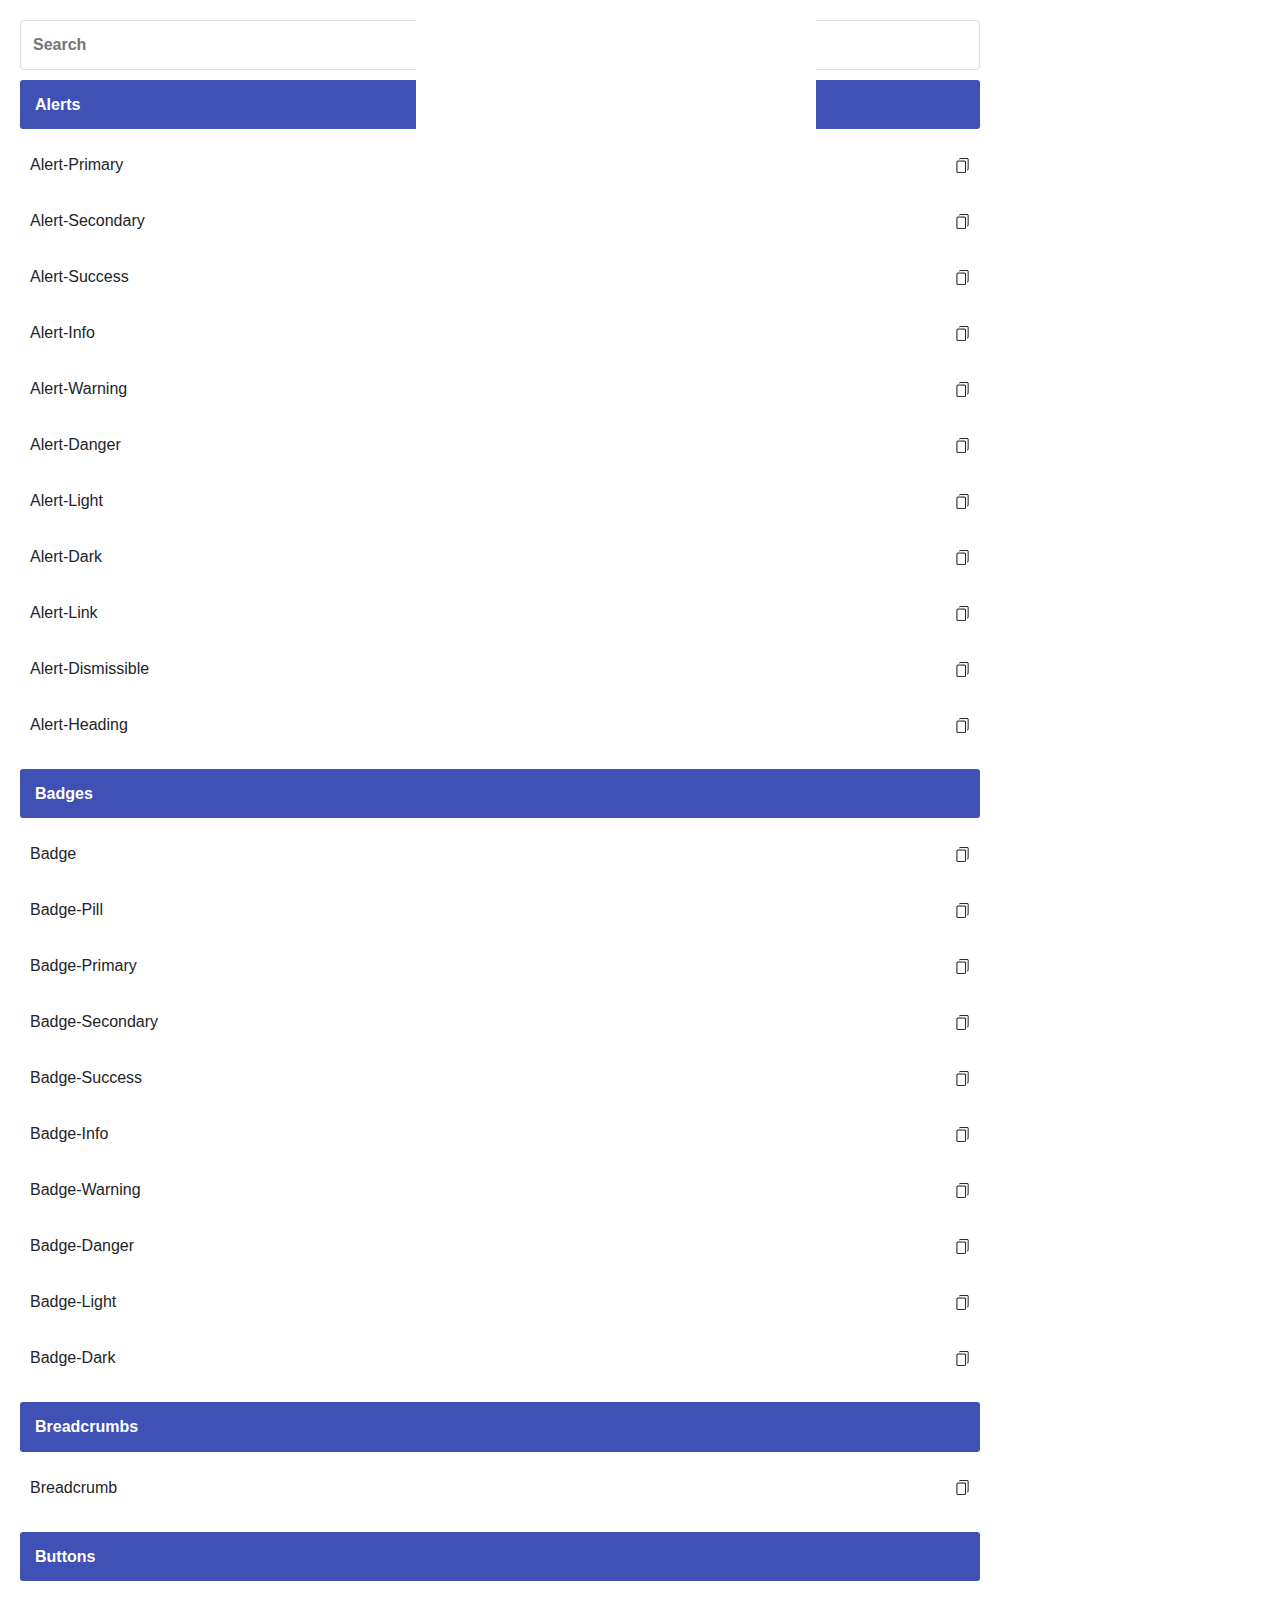
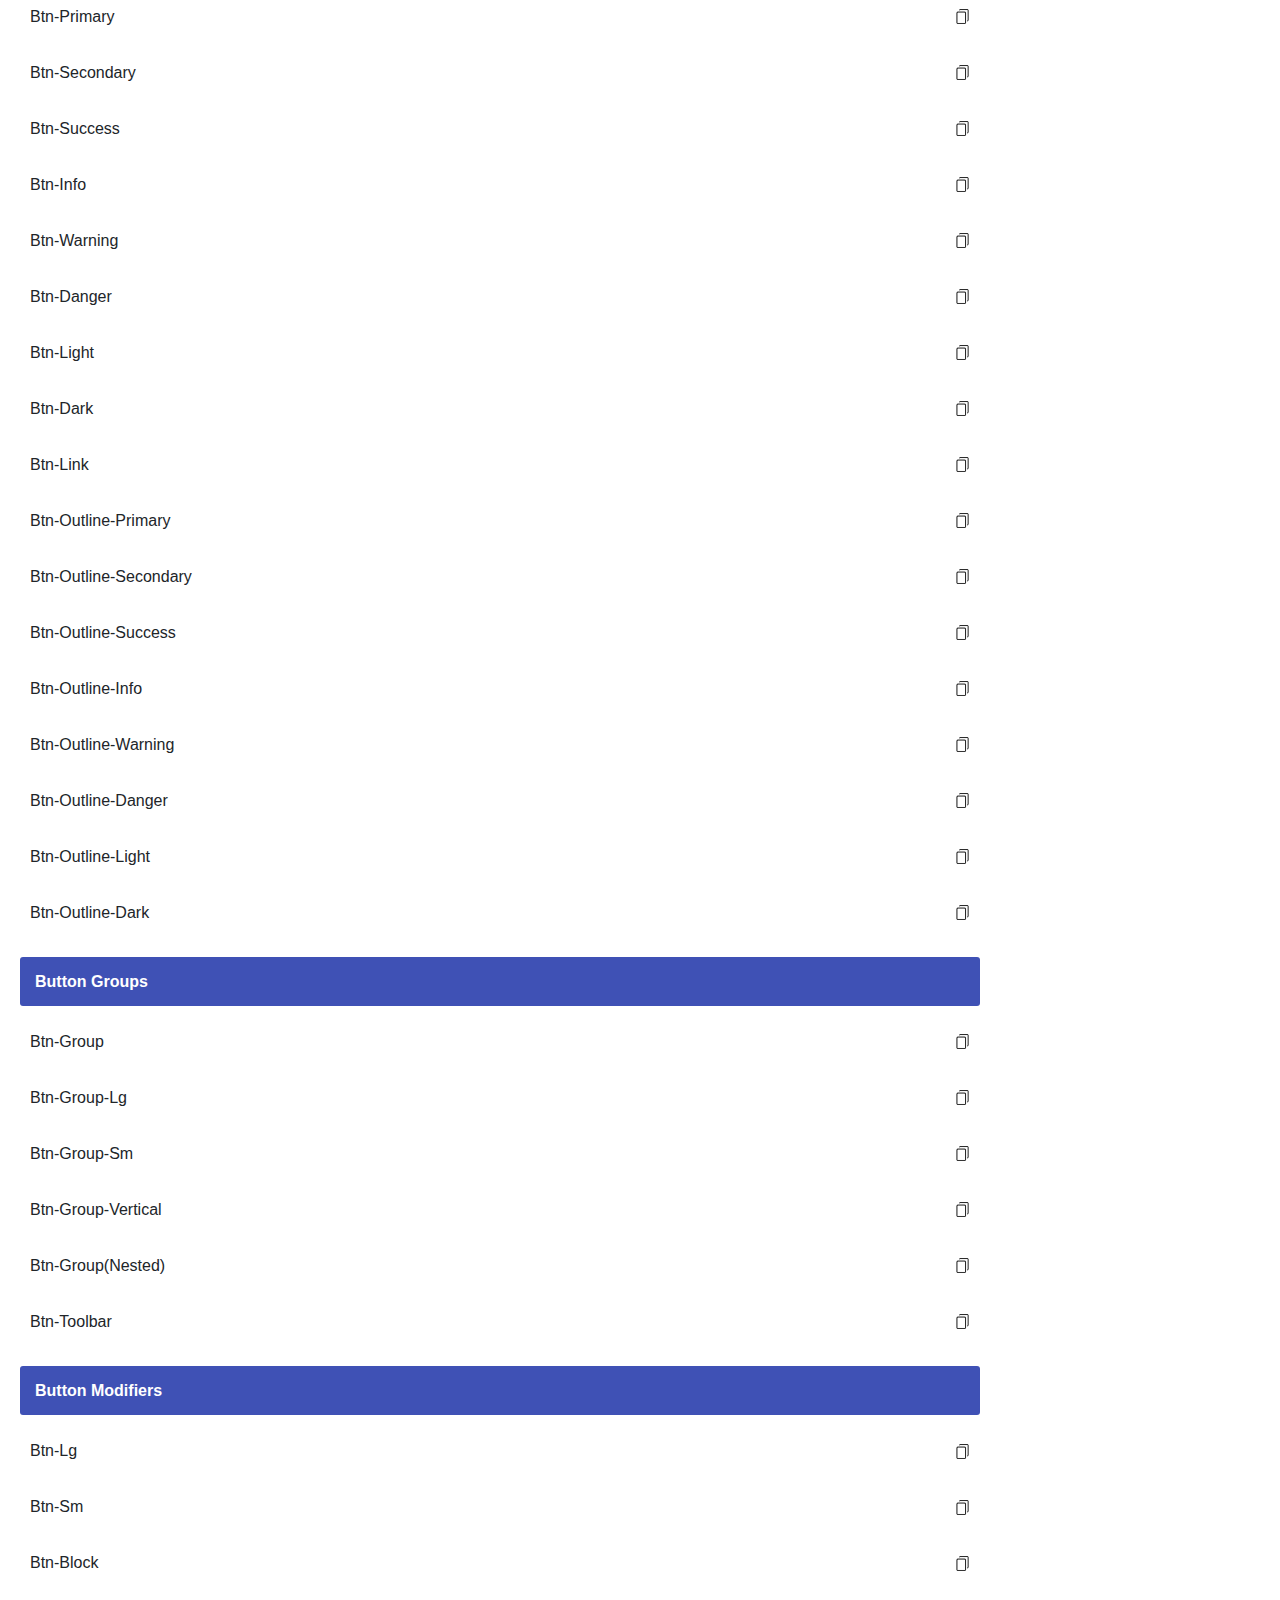
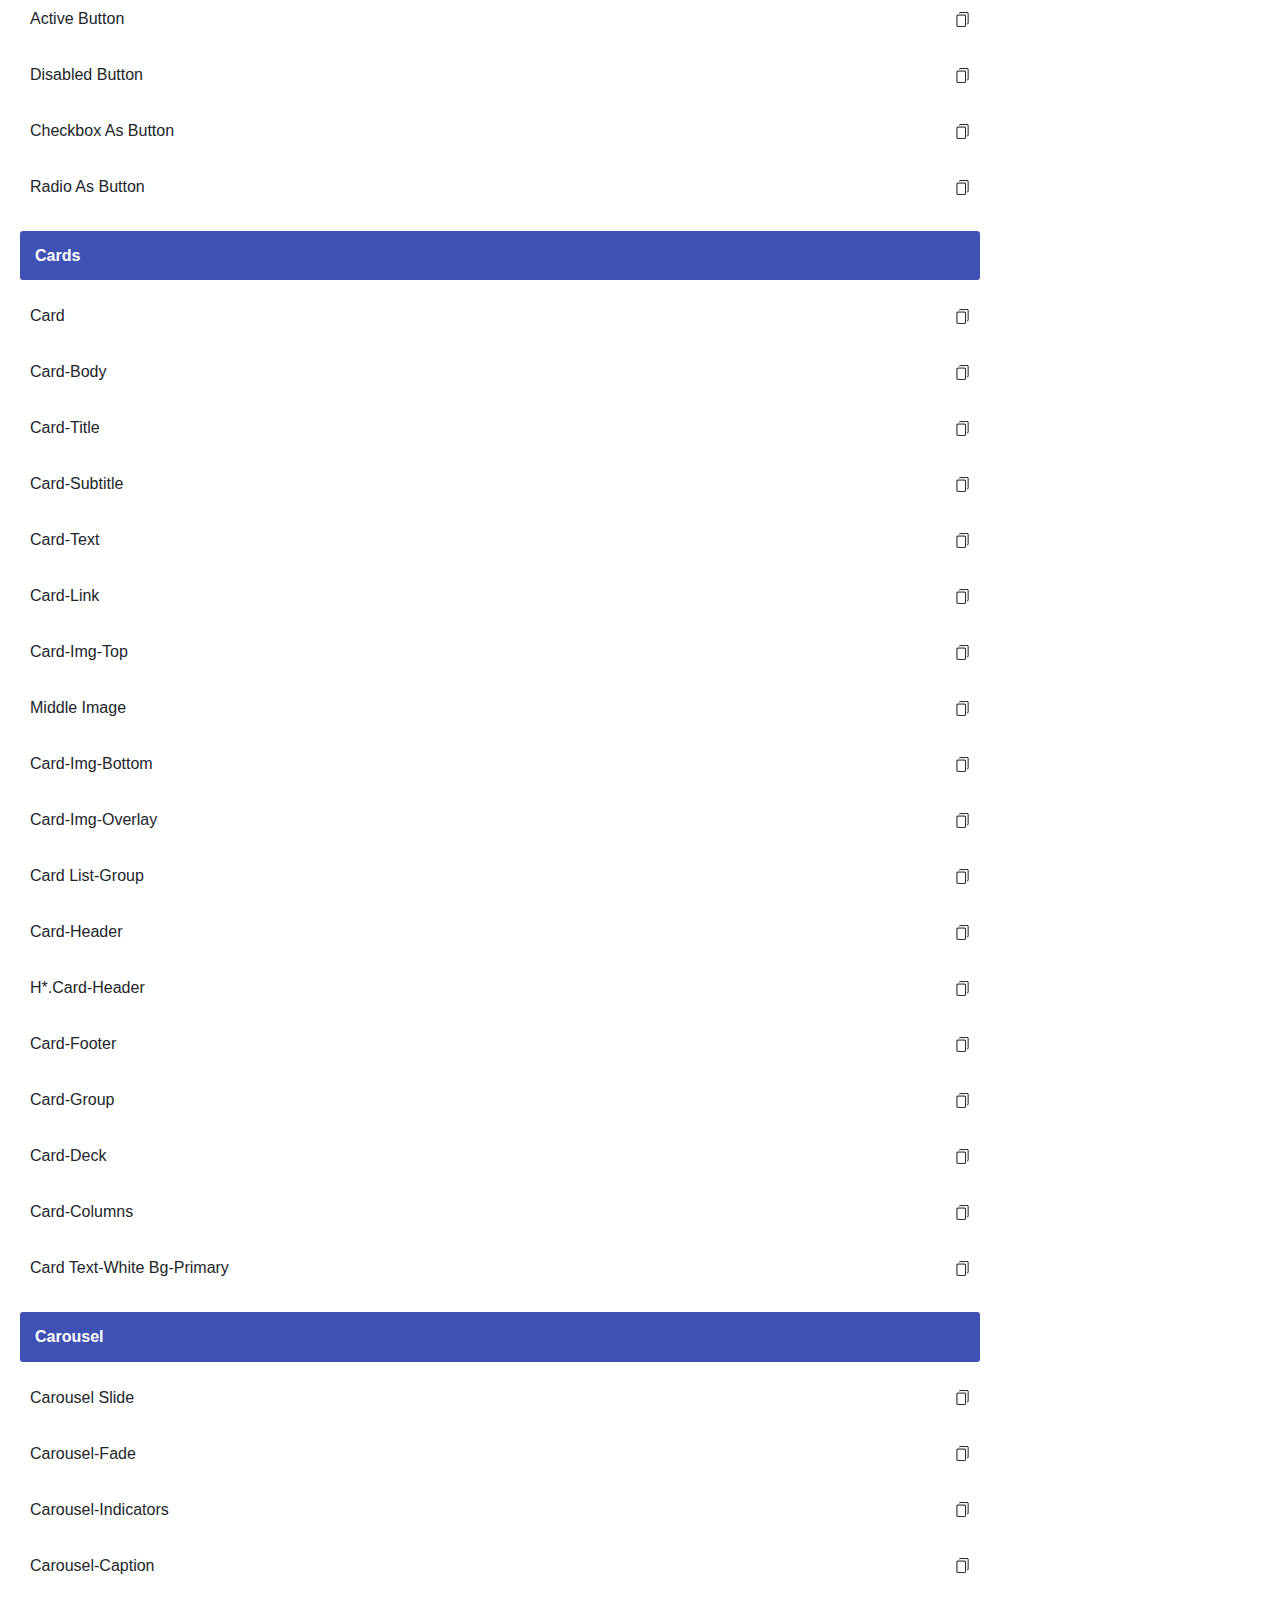
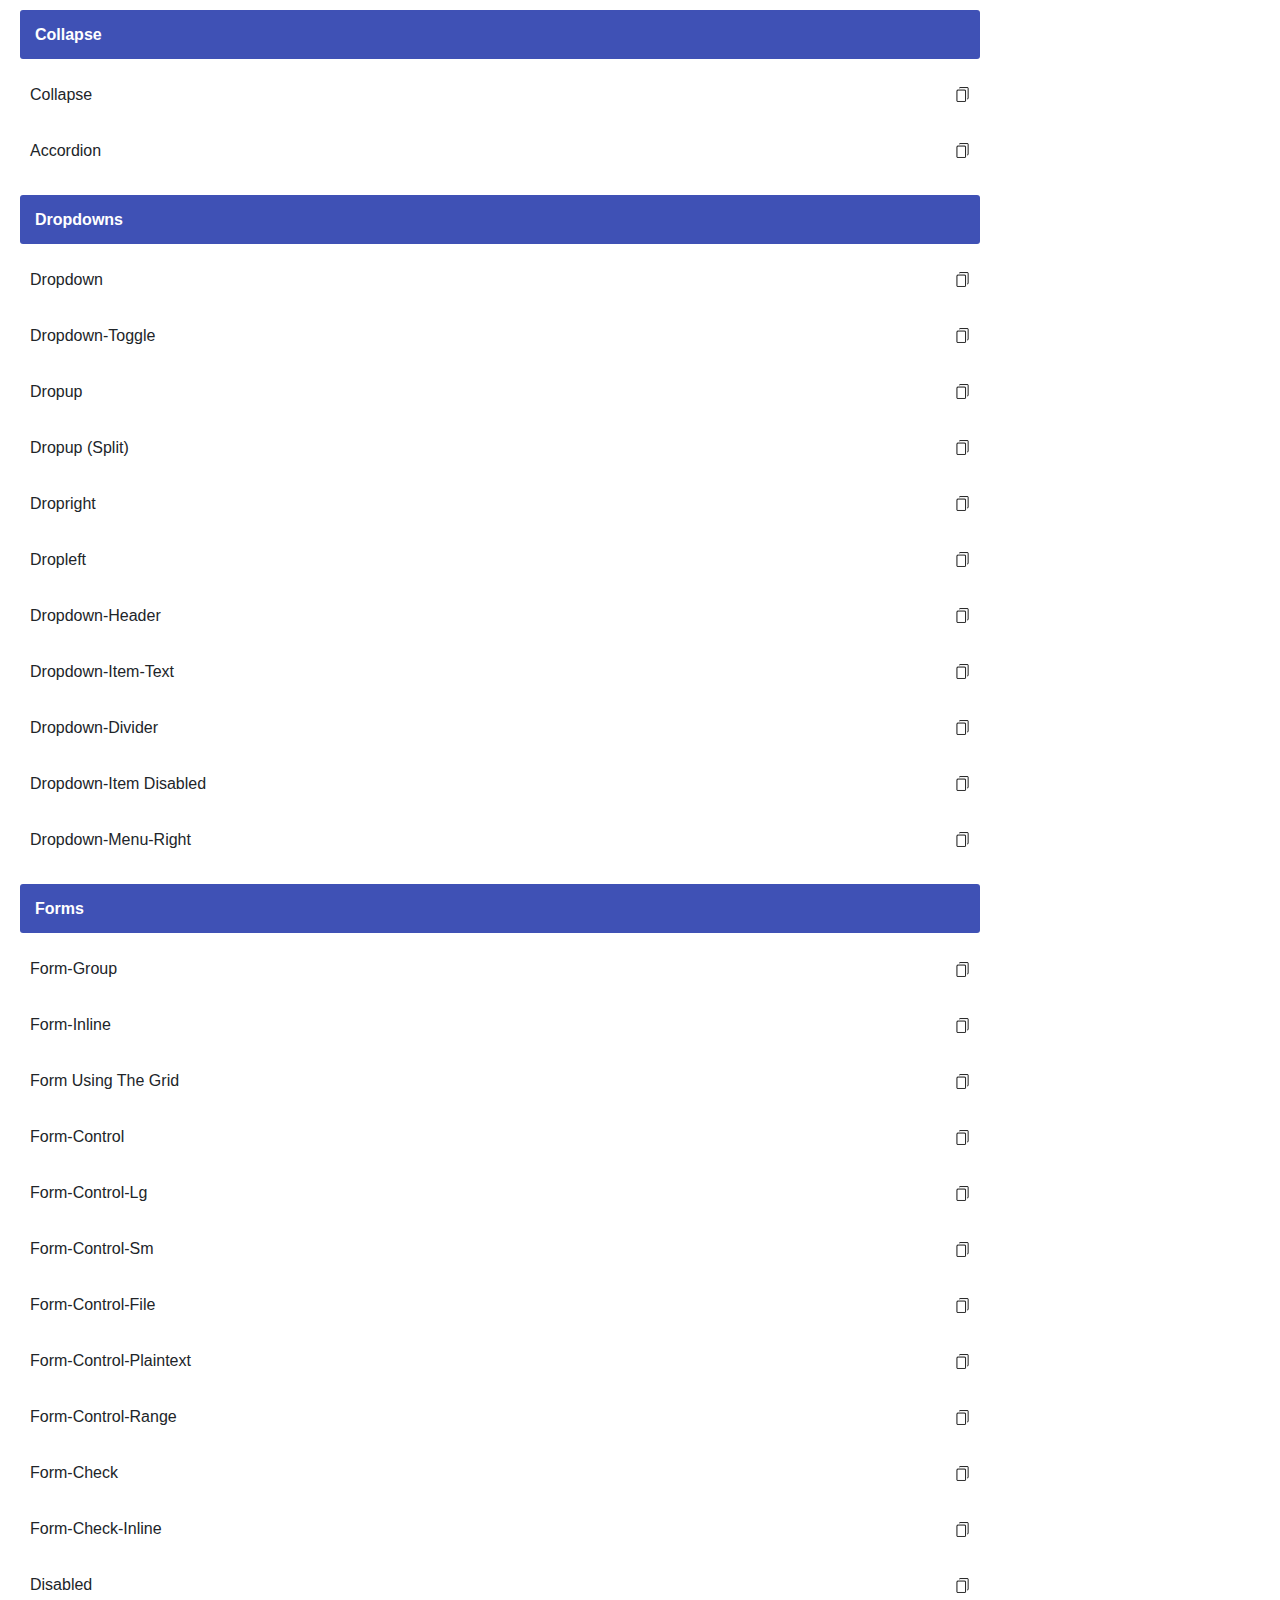
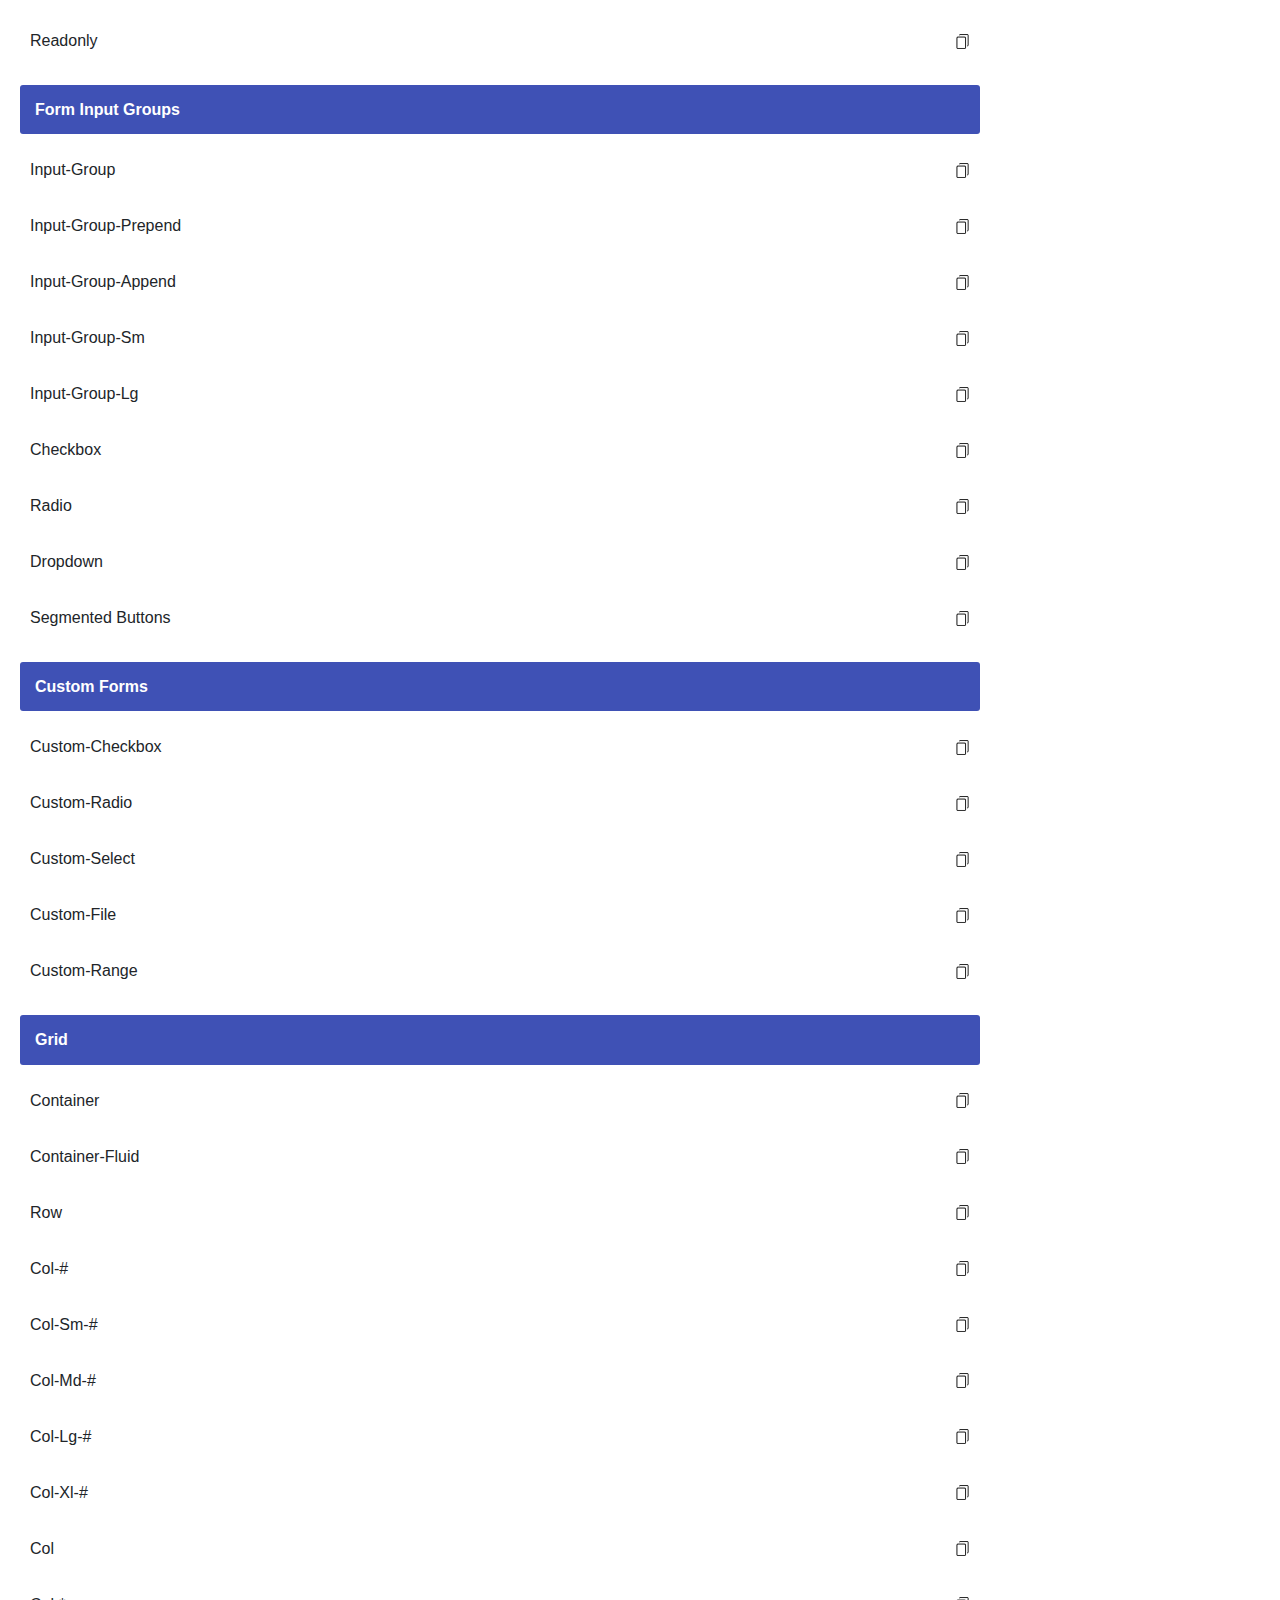
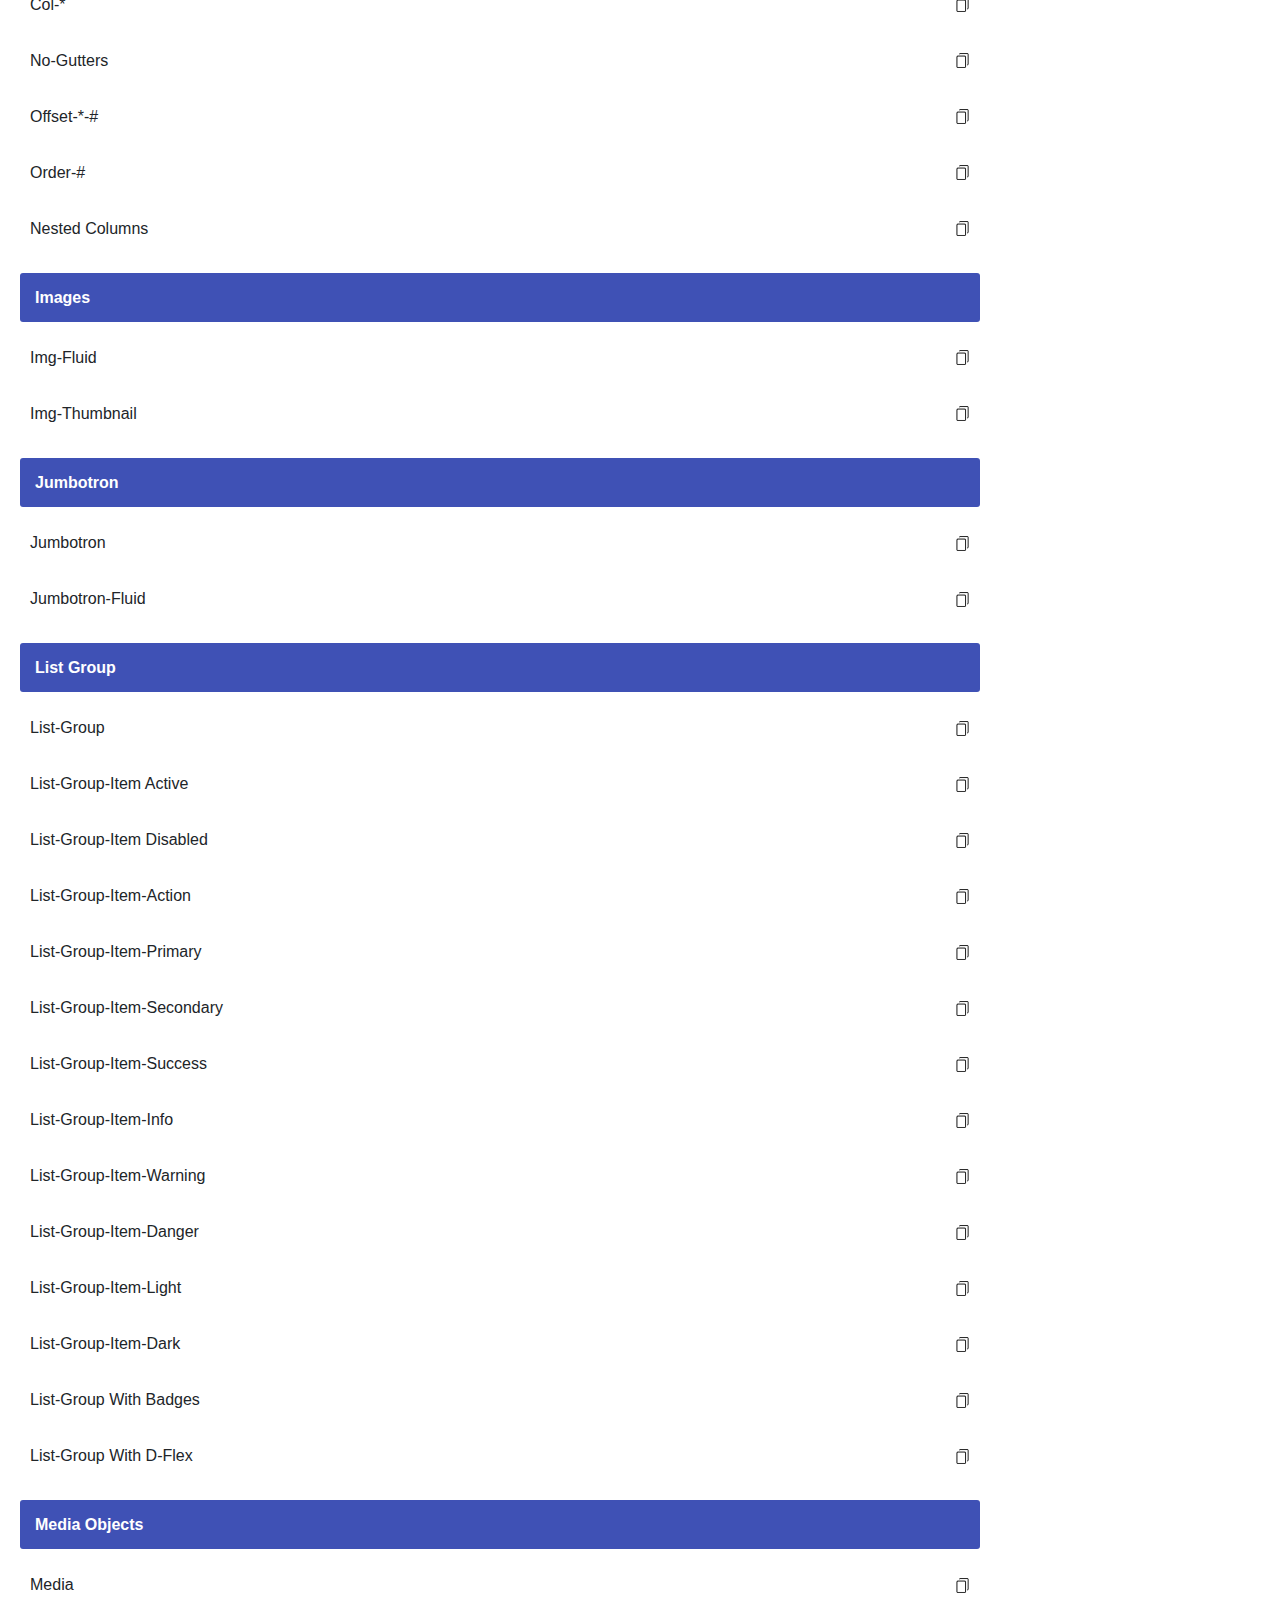
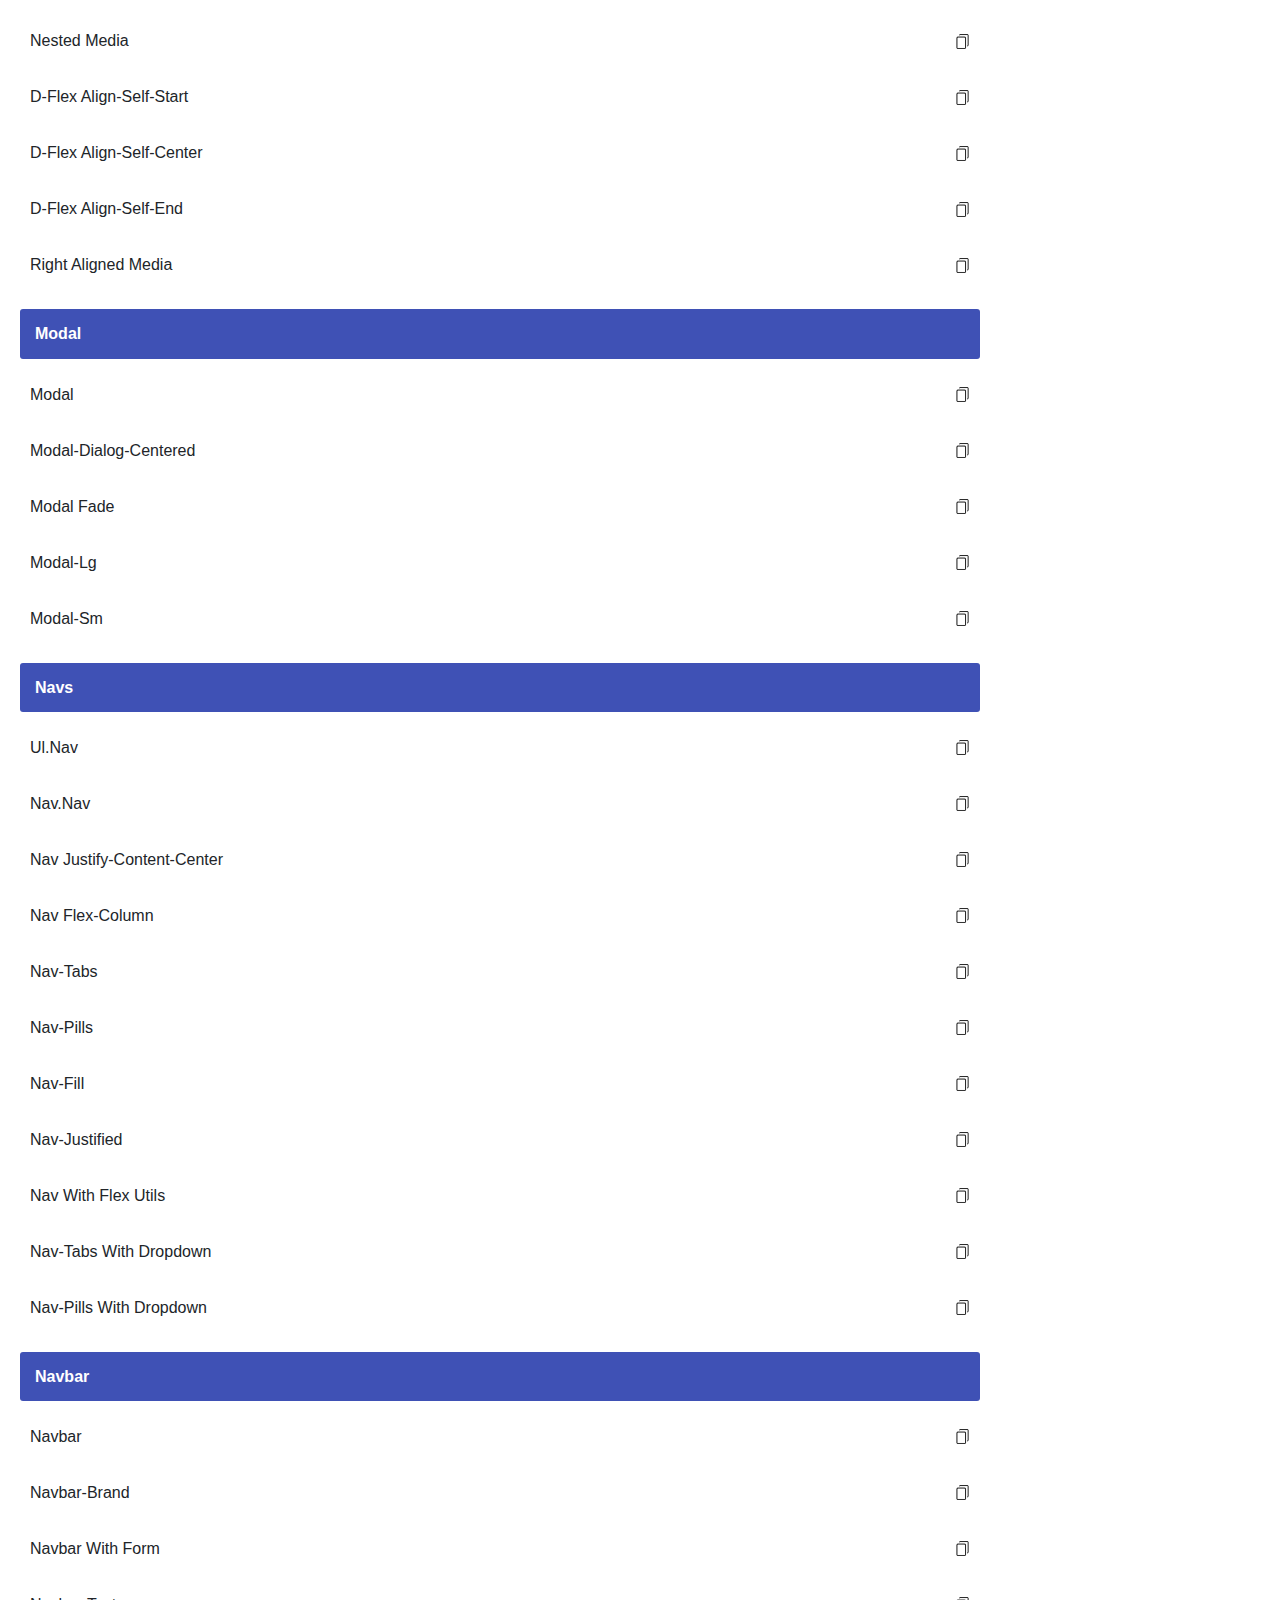
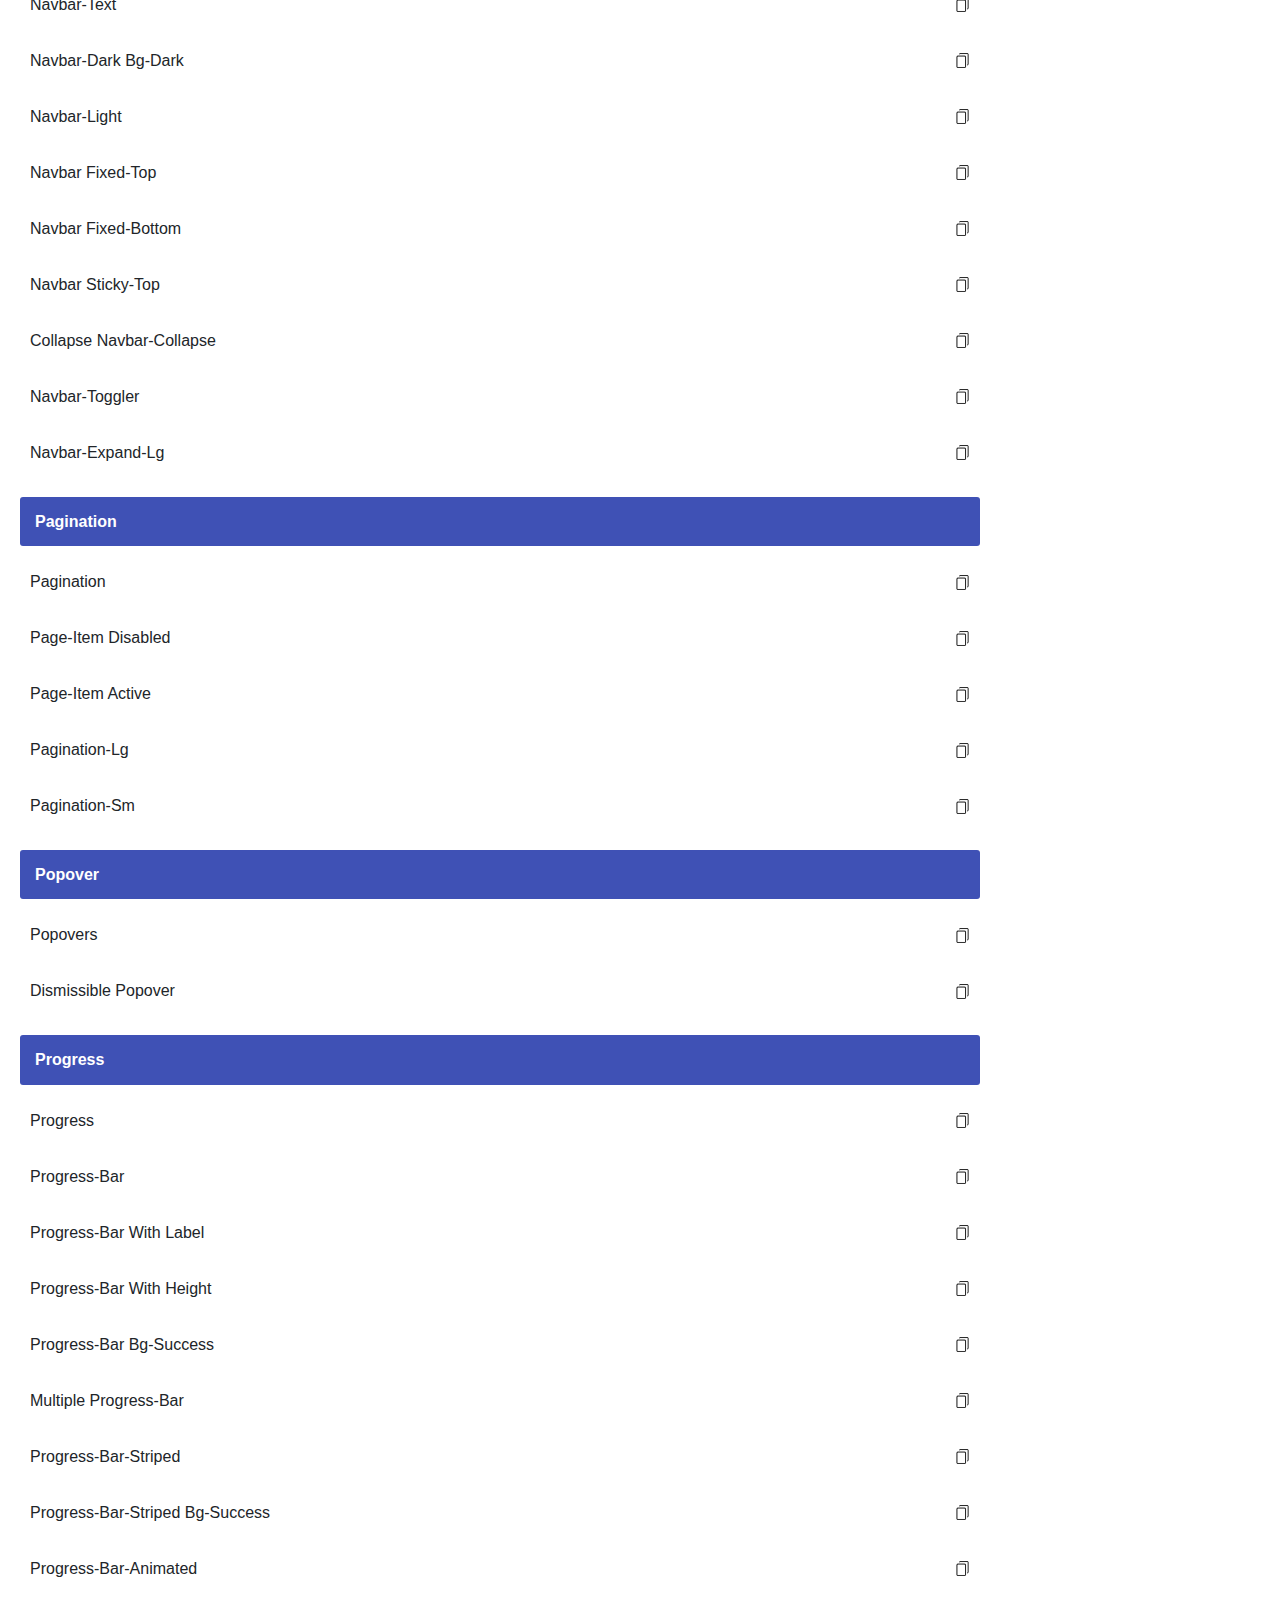
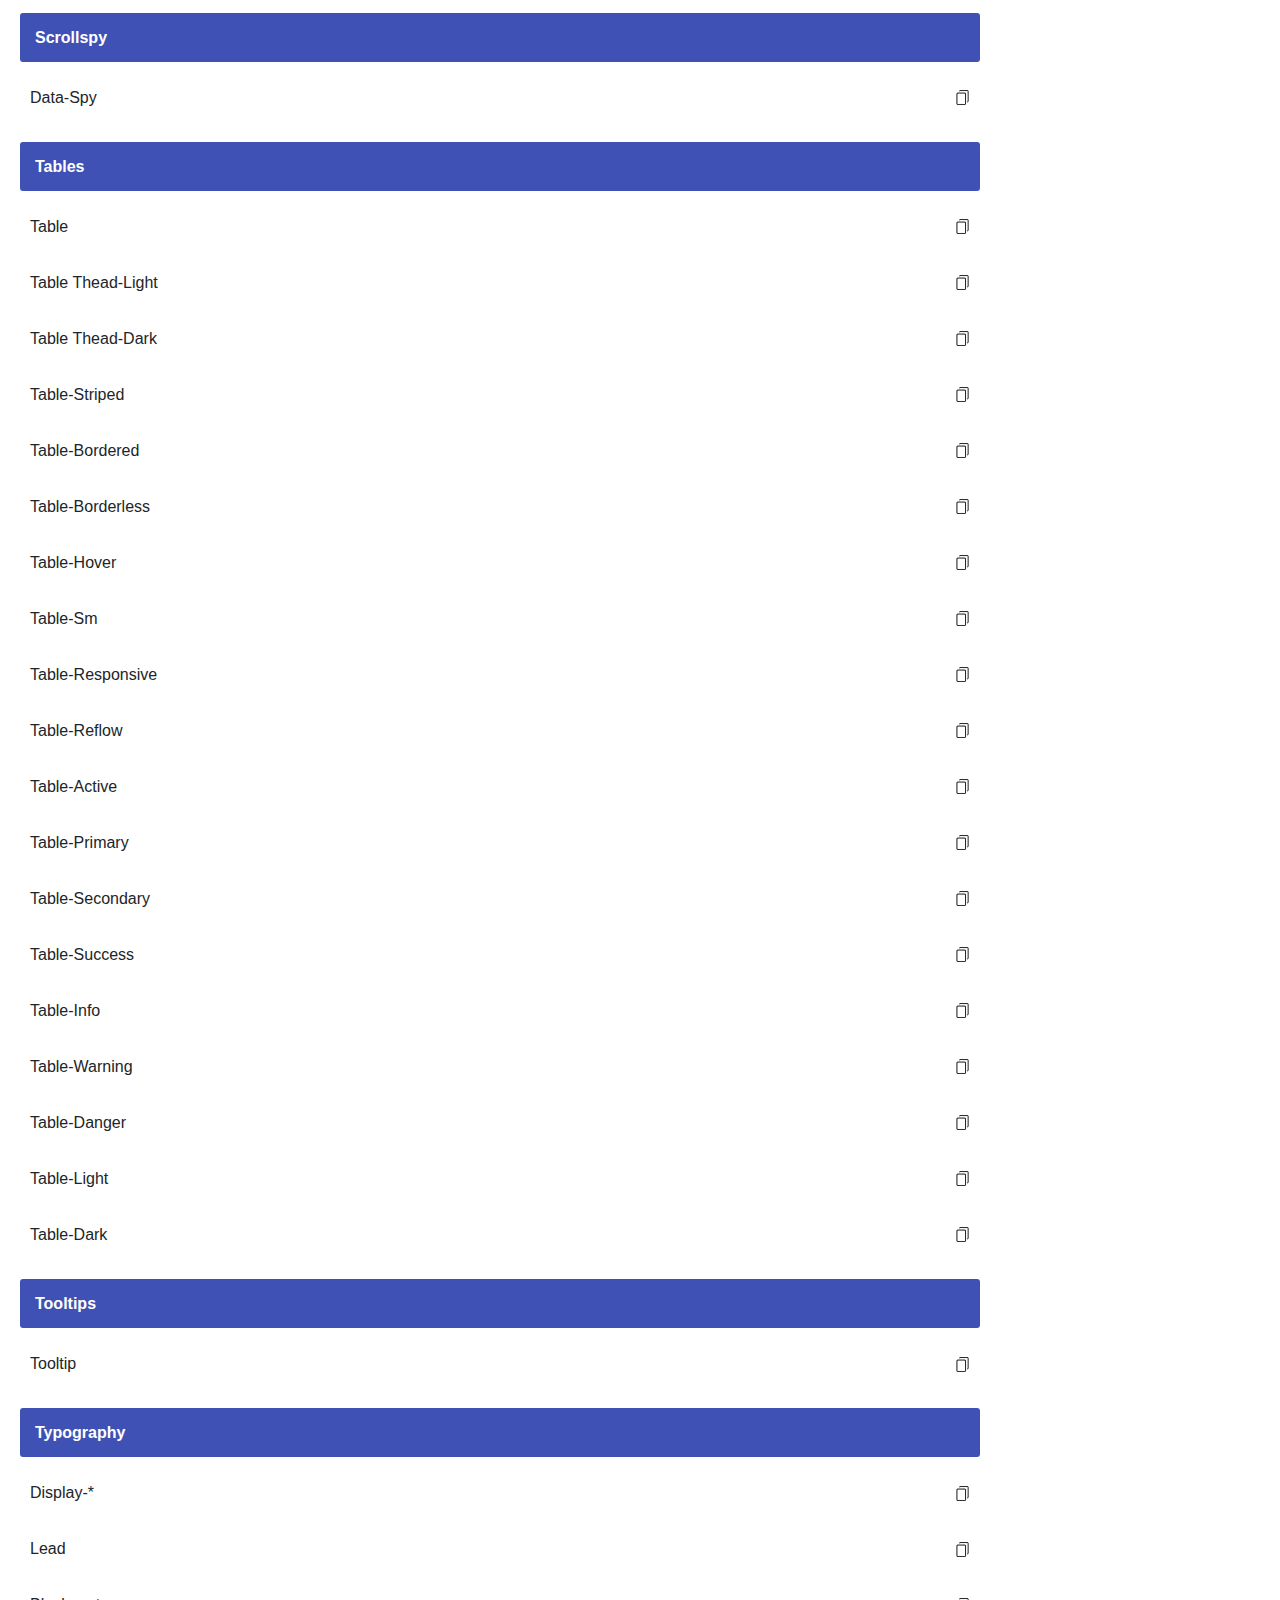
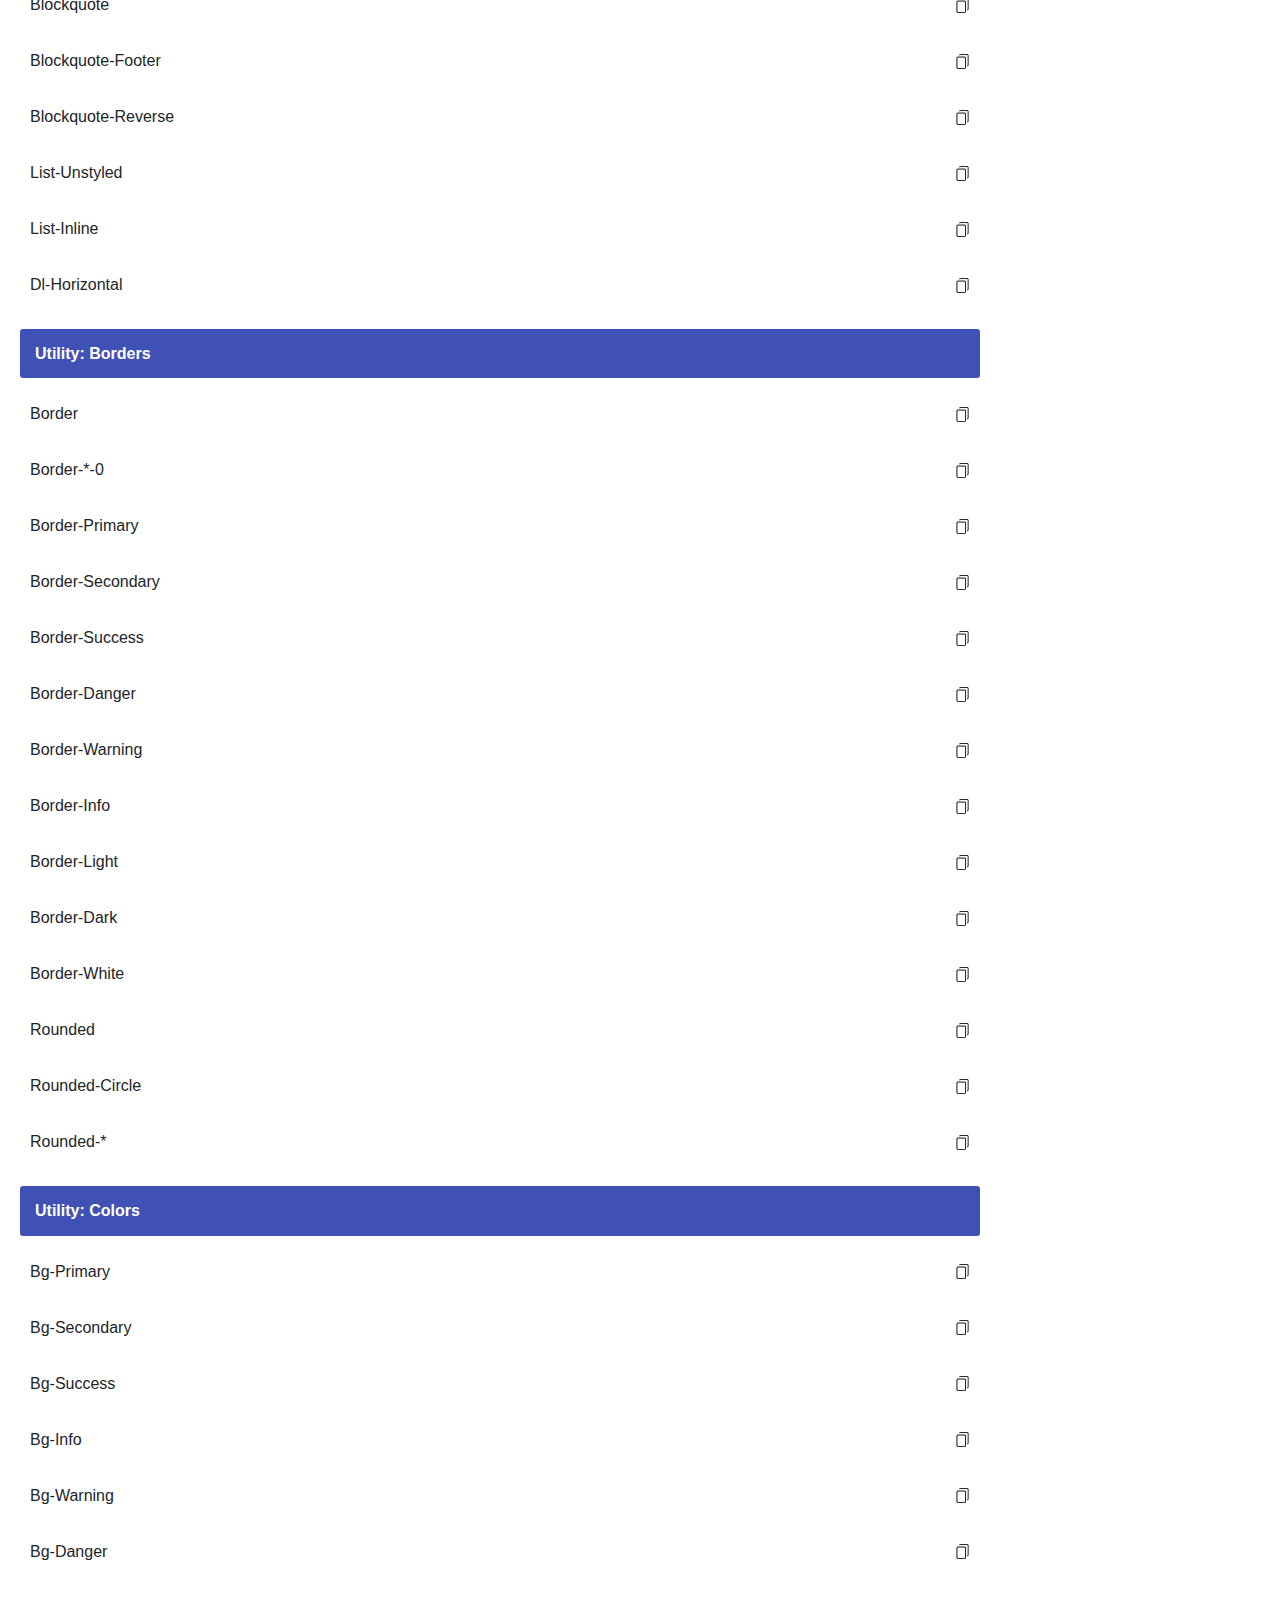
==== commit 15550f0a: "Added preview functionality" ====
--- a/popup.html
+++ b/popup.html
@@ -4,9 +4,13 @@
 	<meta charset="UTF-8">
 	<title>Bootstrap Cheatsheet by themefisher</title>
 	<link rel="stylesheet" href="style.css">
+	<link rel="stylesheet" href="assets/bootstrap/bootstrap.min.css">
+	<script type="text/javascript" src="assets/bootstrap/jquery.min.js"></script>
+	<script type="text/javascript" src="assets/bootstrap/proper.min.js"></script>
+	<script type="text/javascript" src="assets/bootstrap/bootstrap.min.js"></script>
 </head>
 <body>
-	<div class="preview">
+	<div id="preview">
 	</div>
 	<div id="root">
 		<div class="search-area">
@@ -21,4 +25,5 @@
 </body>
 <script type="text/javascript" src="data.js"></script>
 <script type="text/javascript" src="popup.js"></script>
+
 </html>--- a/style.css
+++ b/style.css
@@ -54,7 +54,7 @@
 }
 #root {
 
-	width:300px;
+	width:1000px;
 	padding:20px;
 	margin: 0px;
 }
@@ -199,12 +199,14 @@
 	background-repeat: no-repeat;
 
 }
-.preview {
+#preview {
     width: 400px;
     height: 400px;
-    position: absolute;
+    max-height: auto;
+    max-width: auto;
+    position: fixed;
     /* left: -200px; */
-    background: green;
+    background: white;
     top: 0;
     left: 416px;
     z-index: 999;
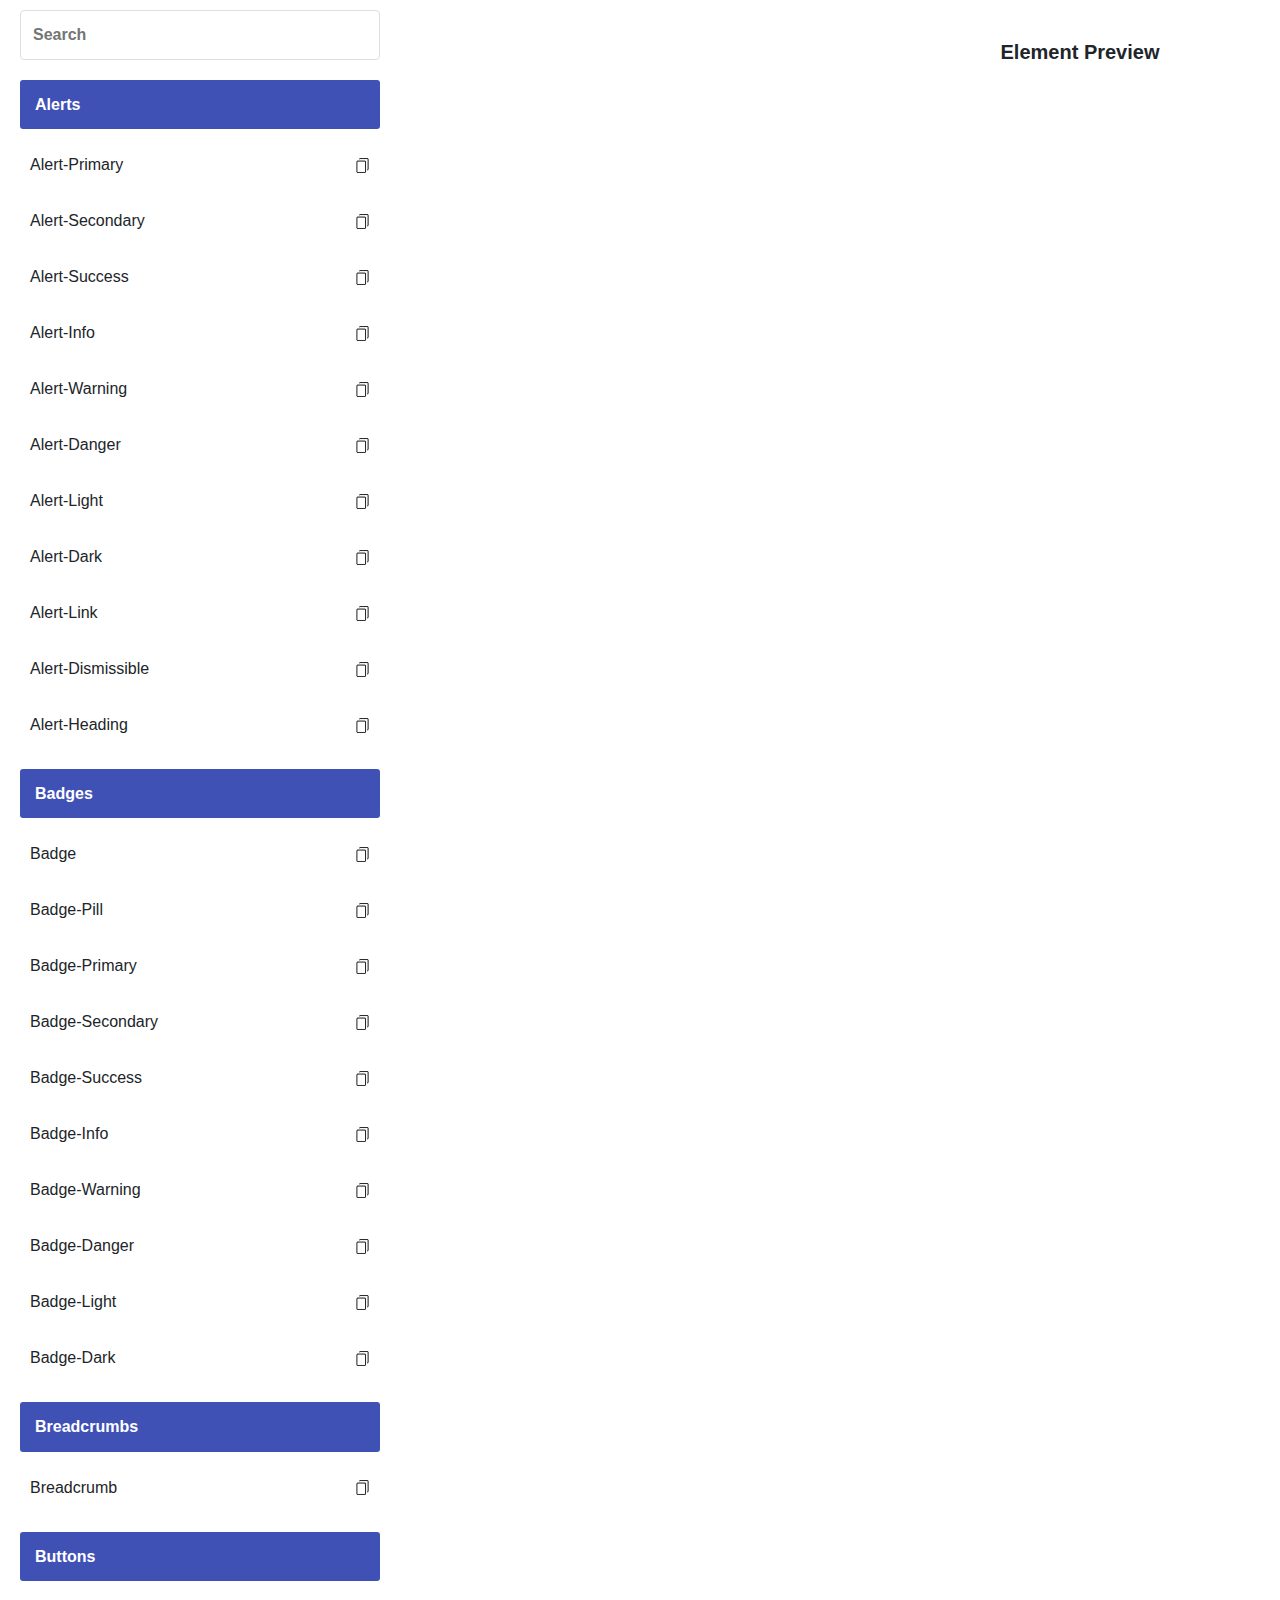
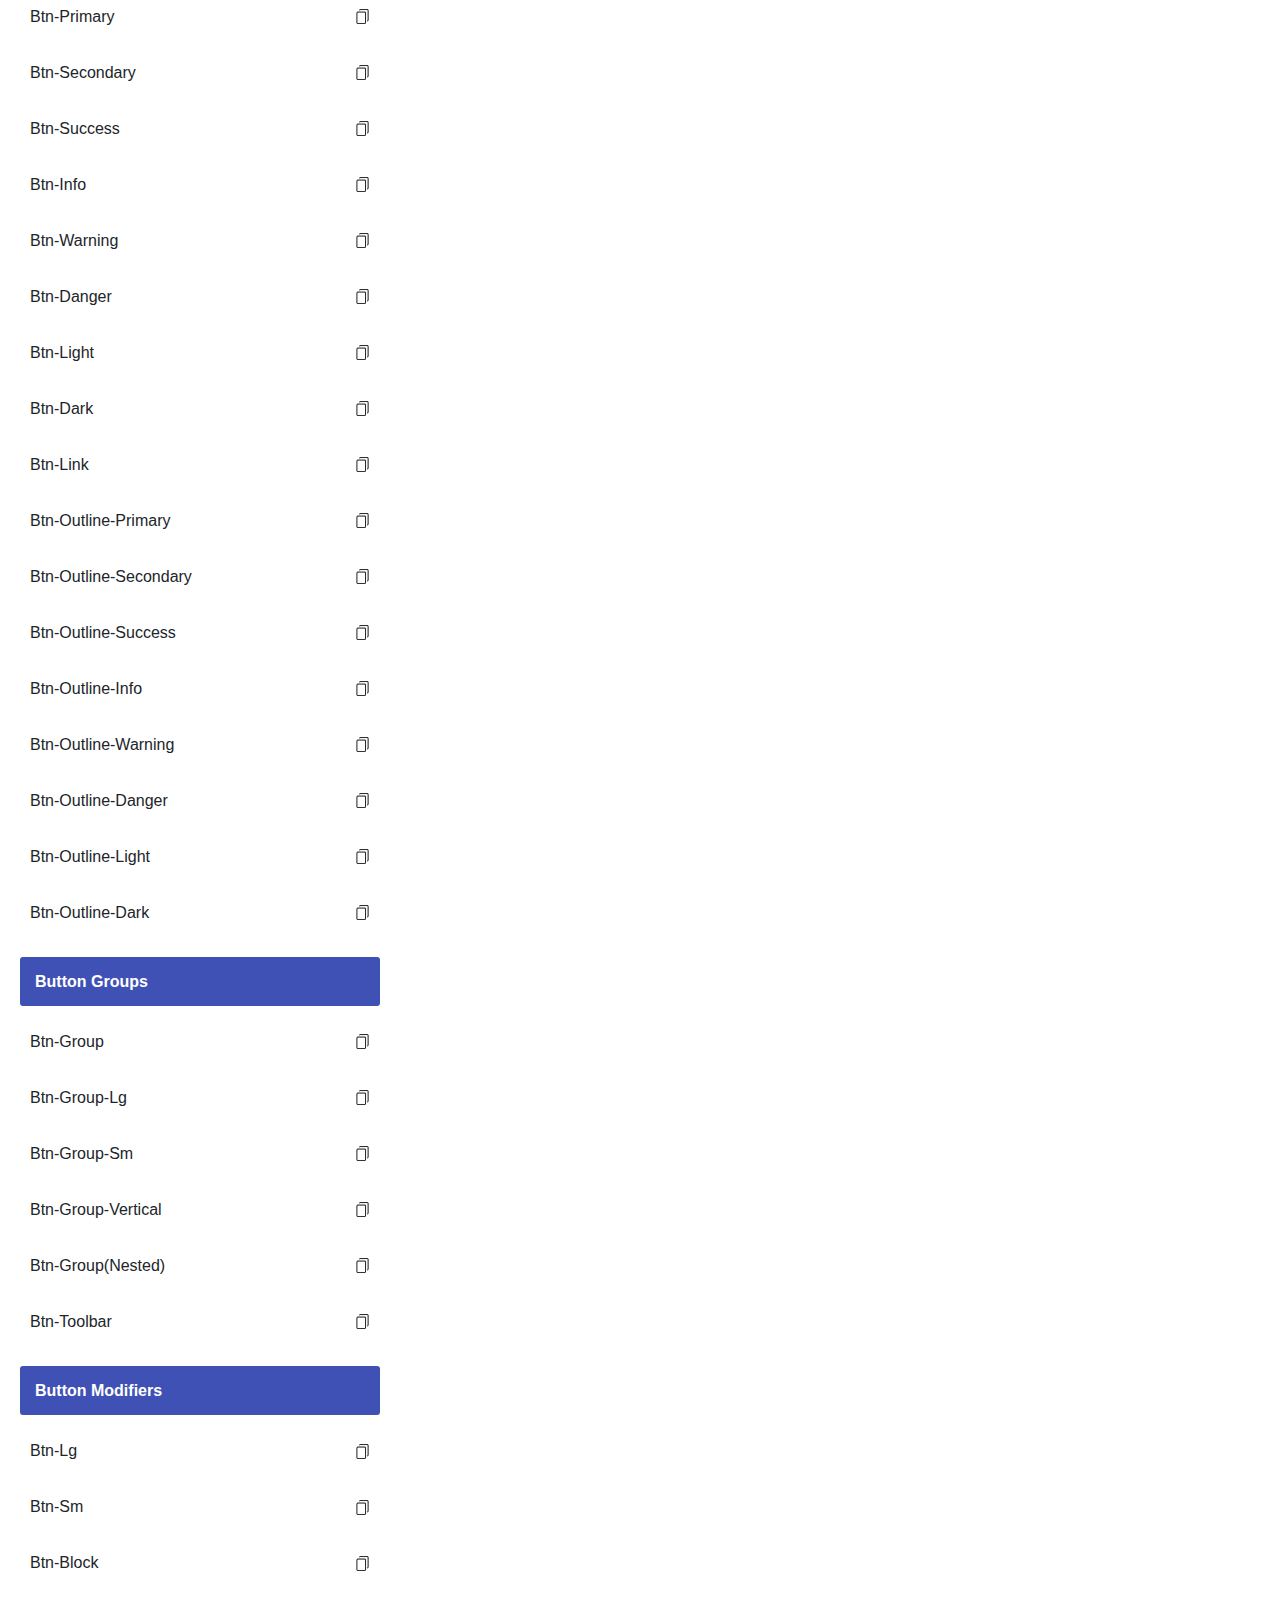
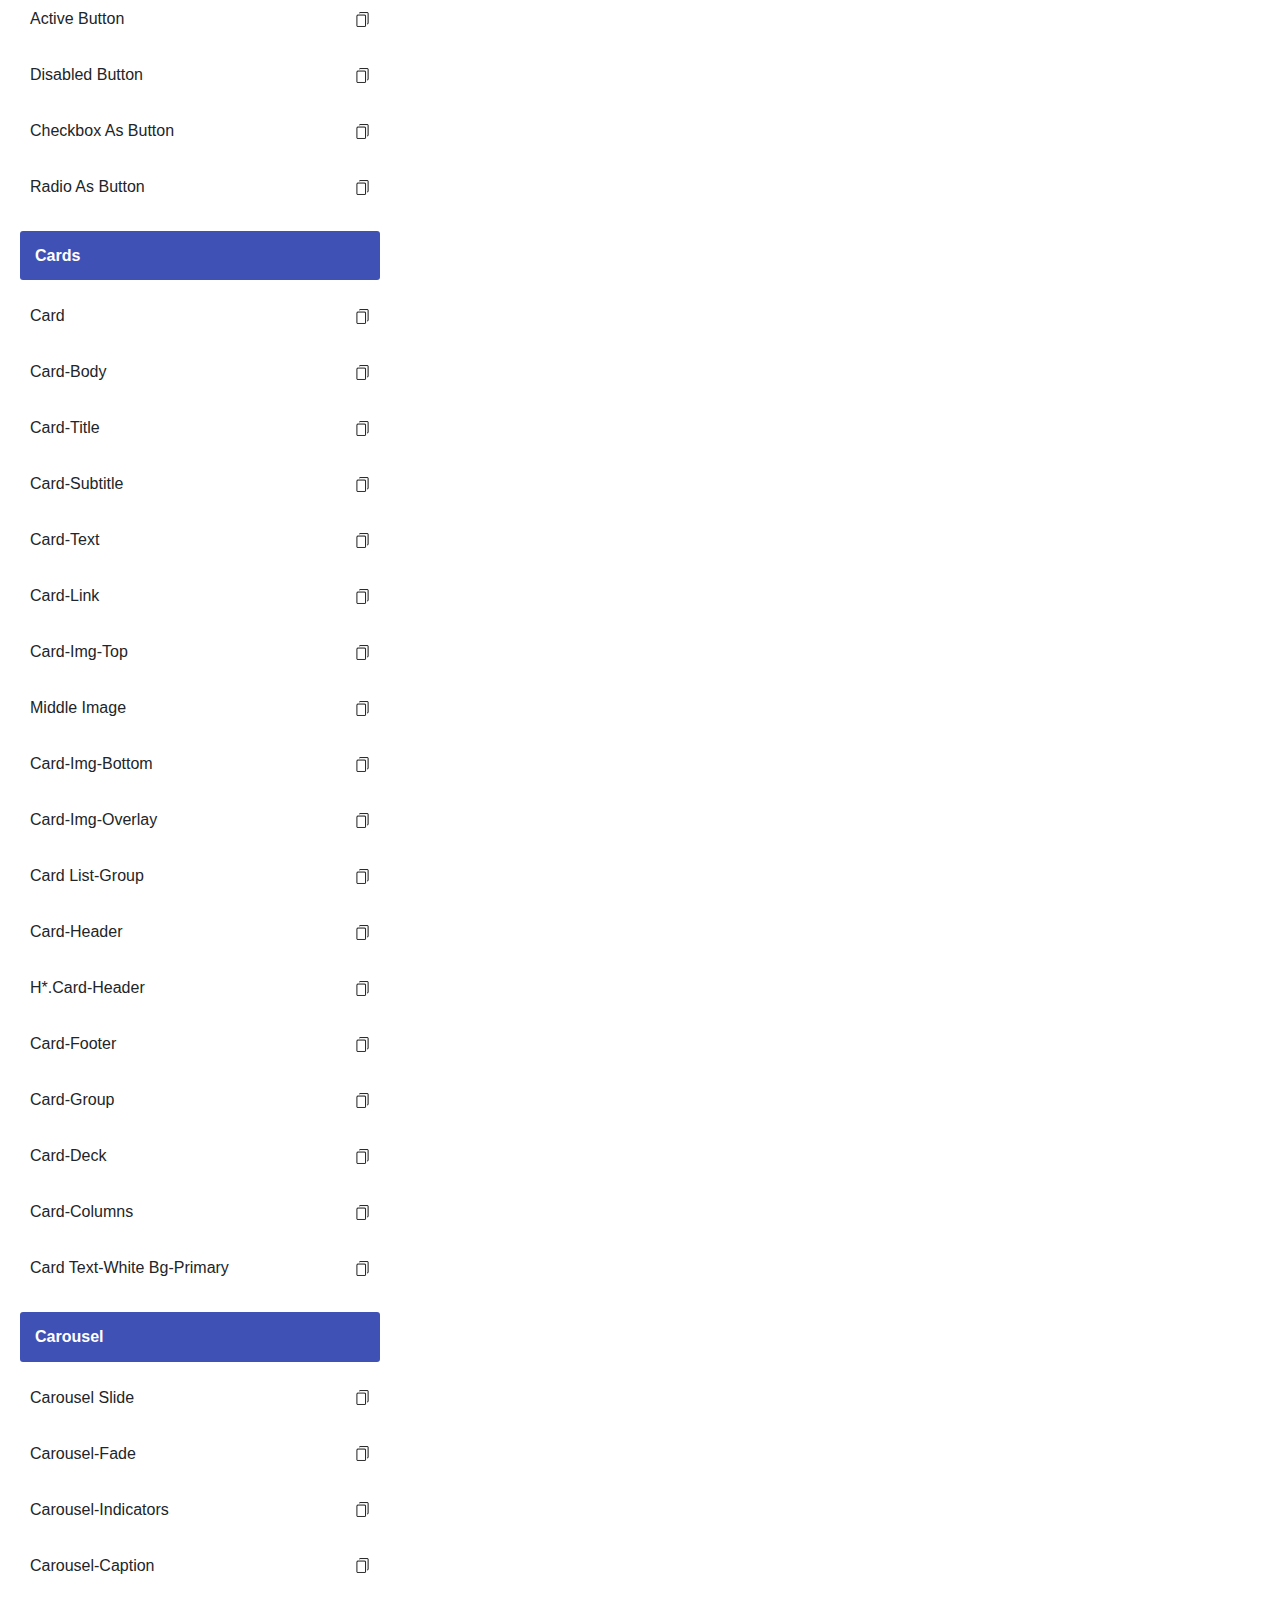
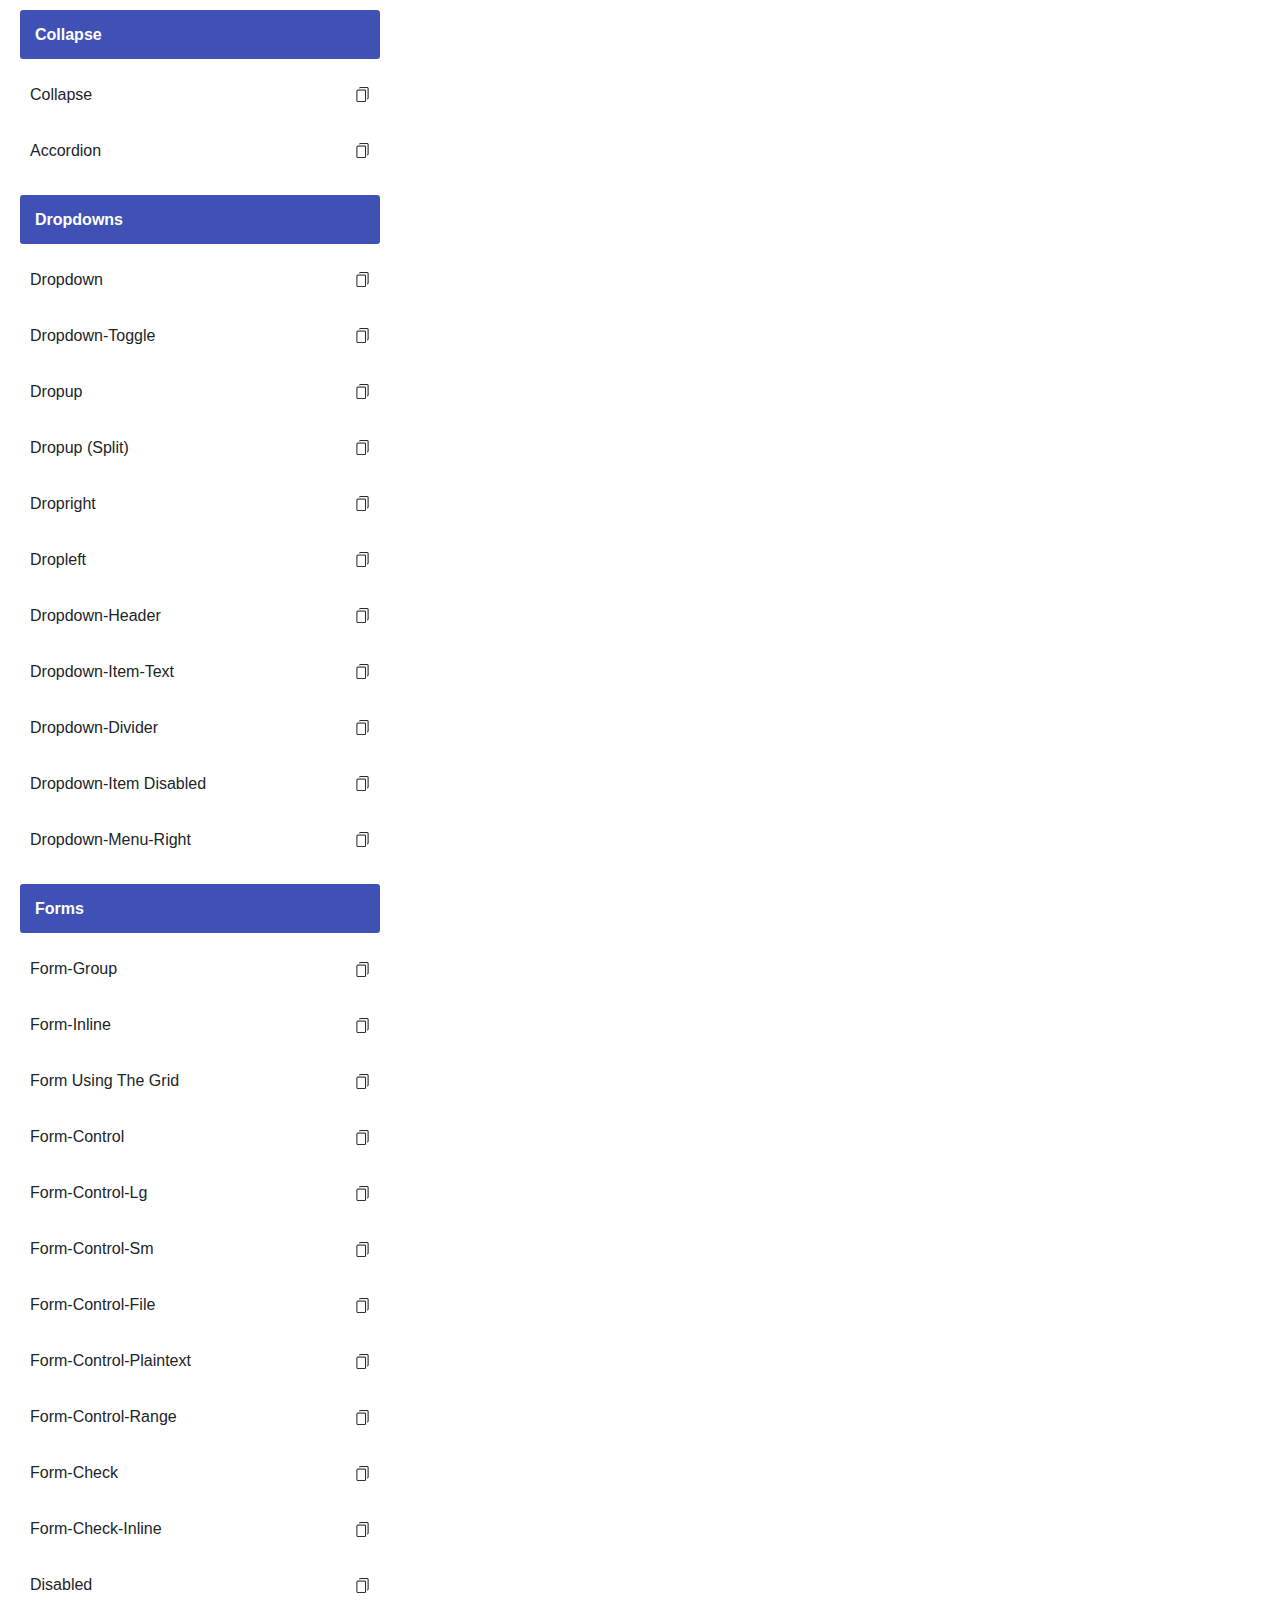
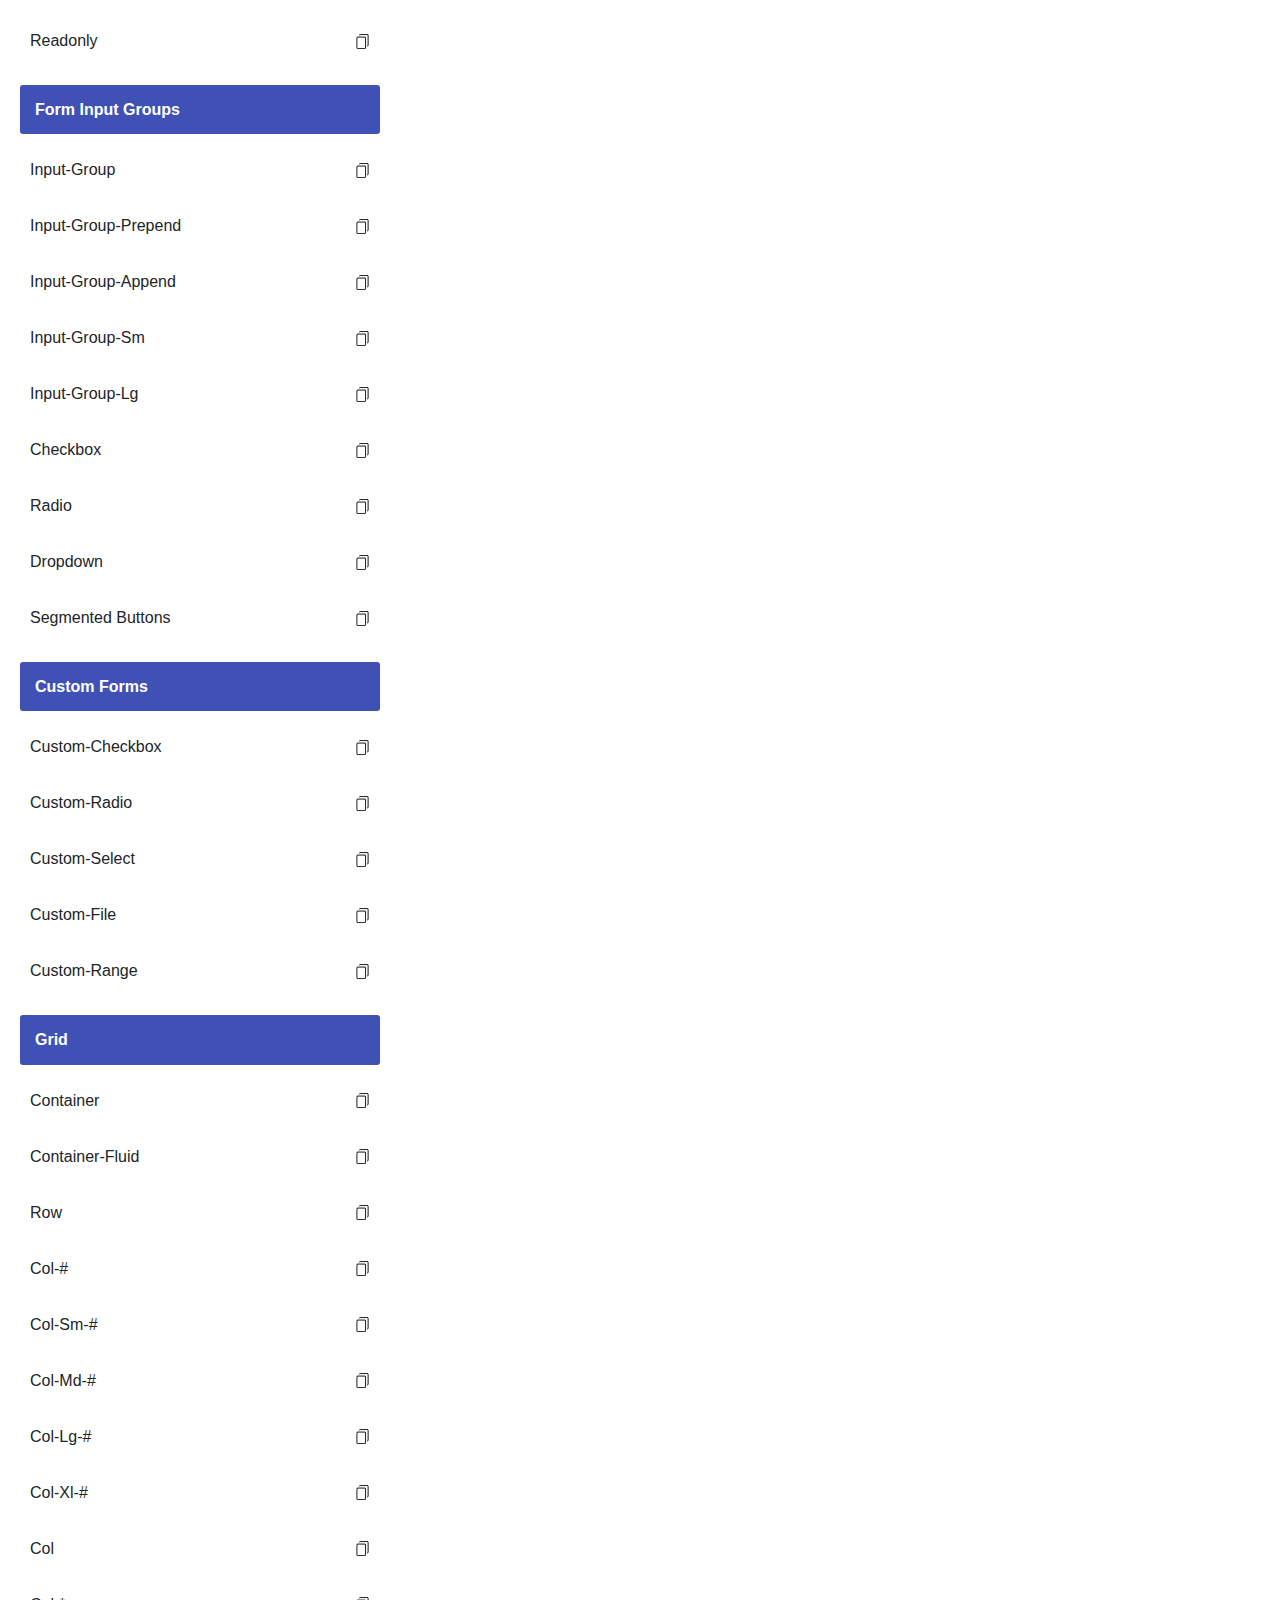
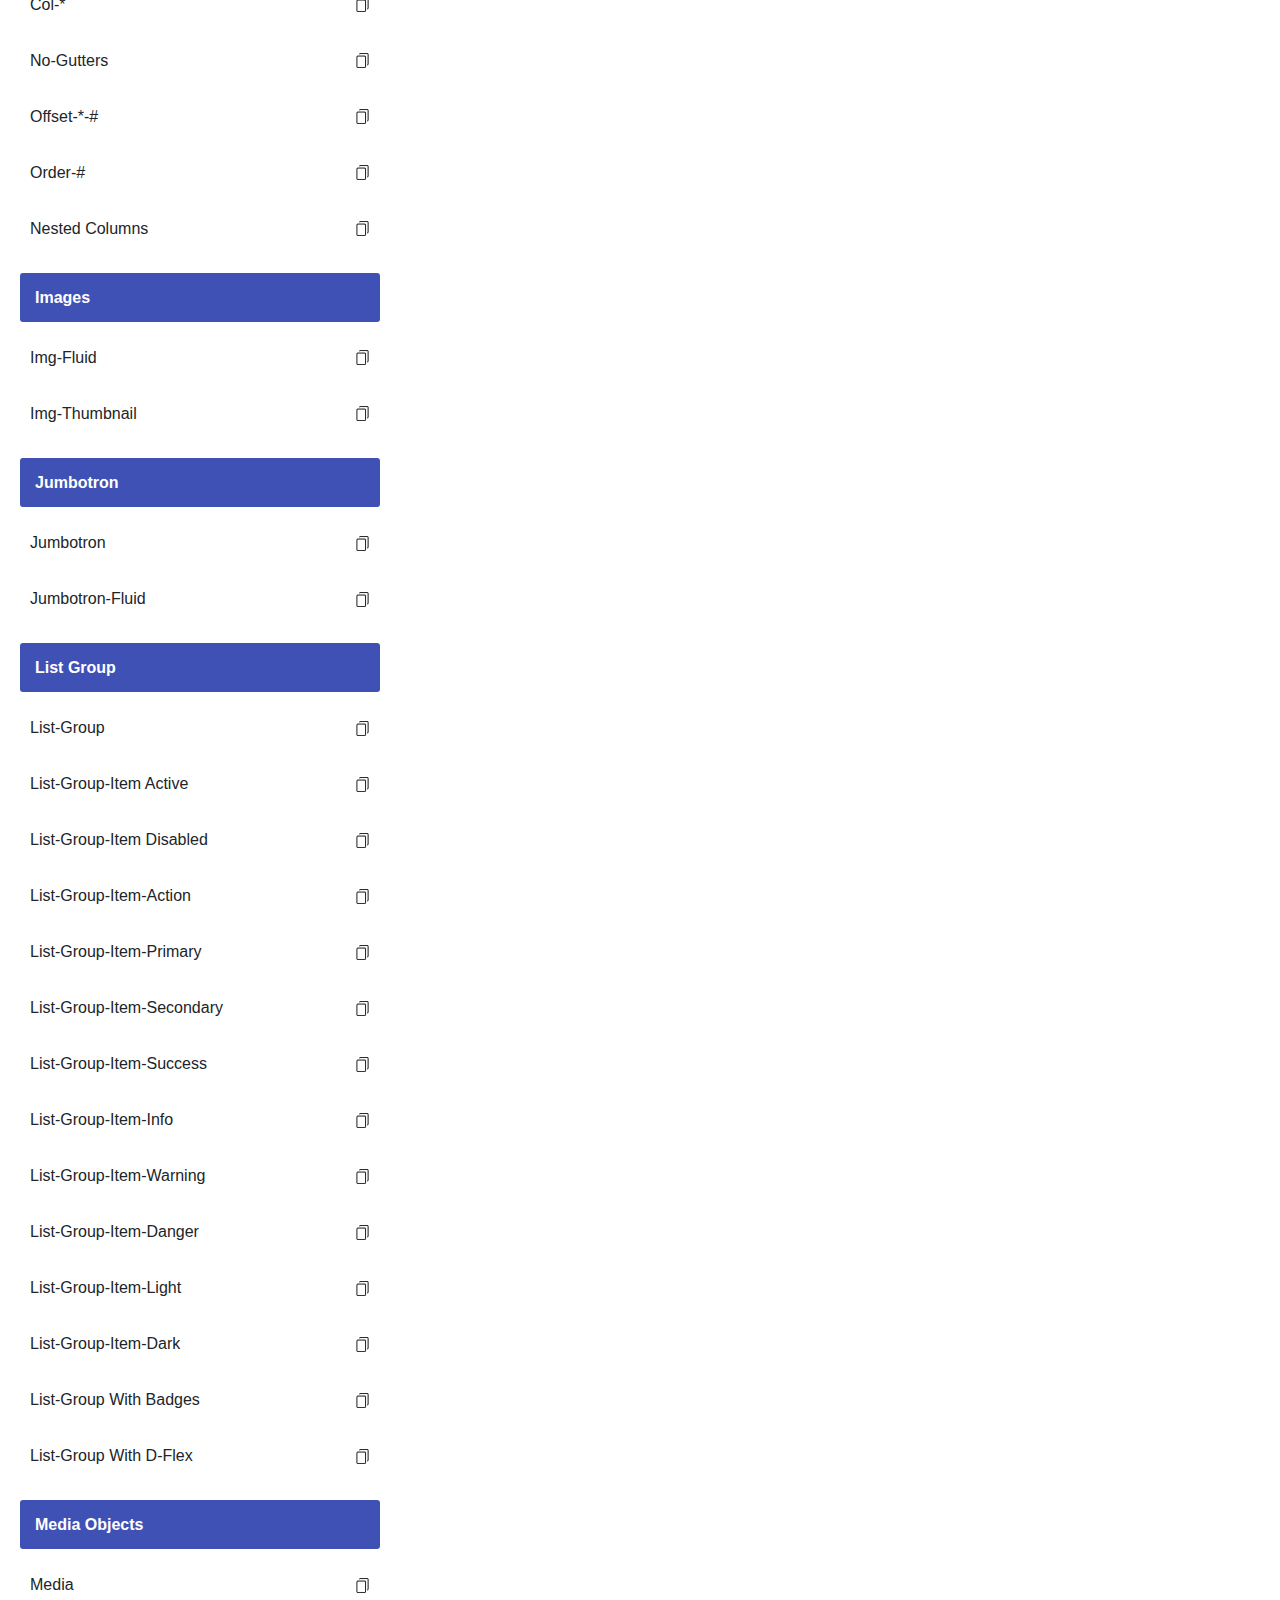
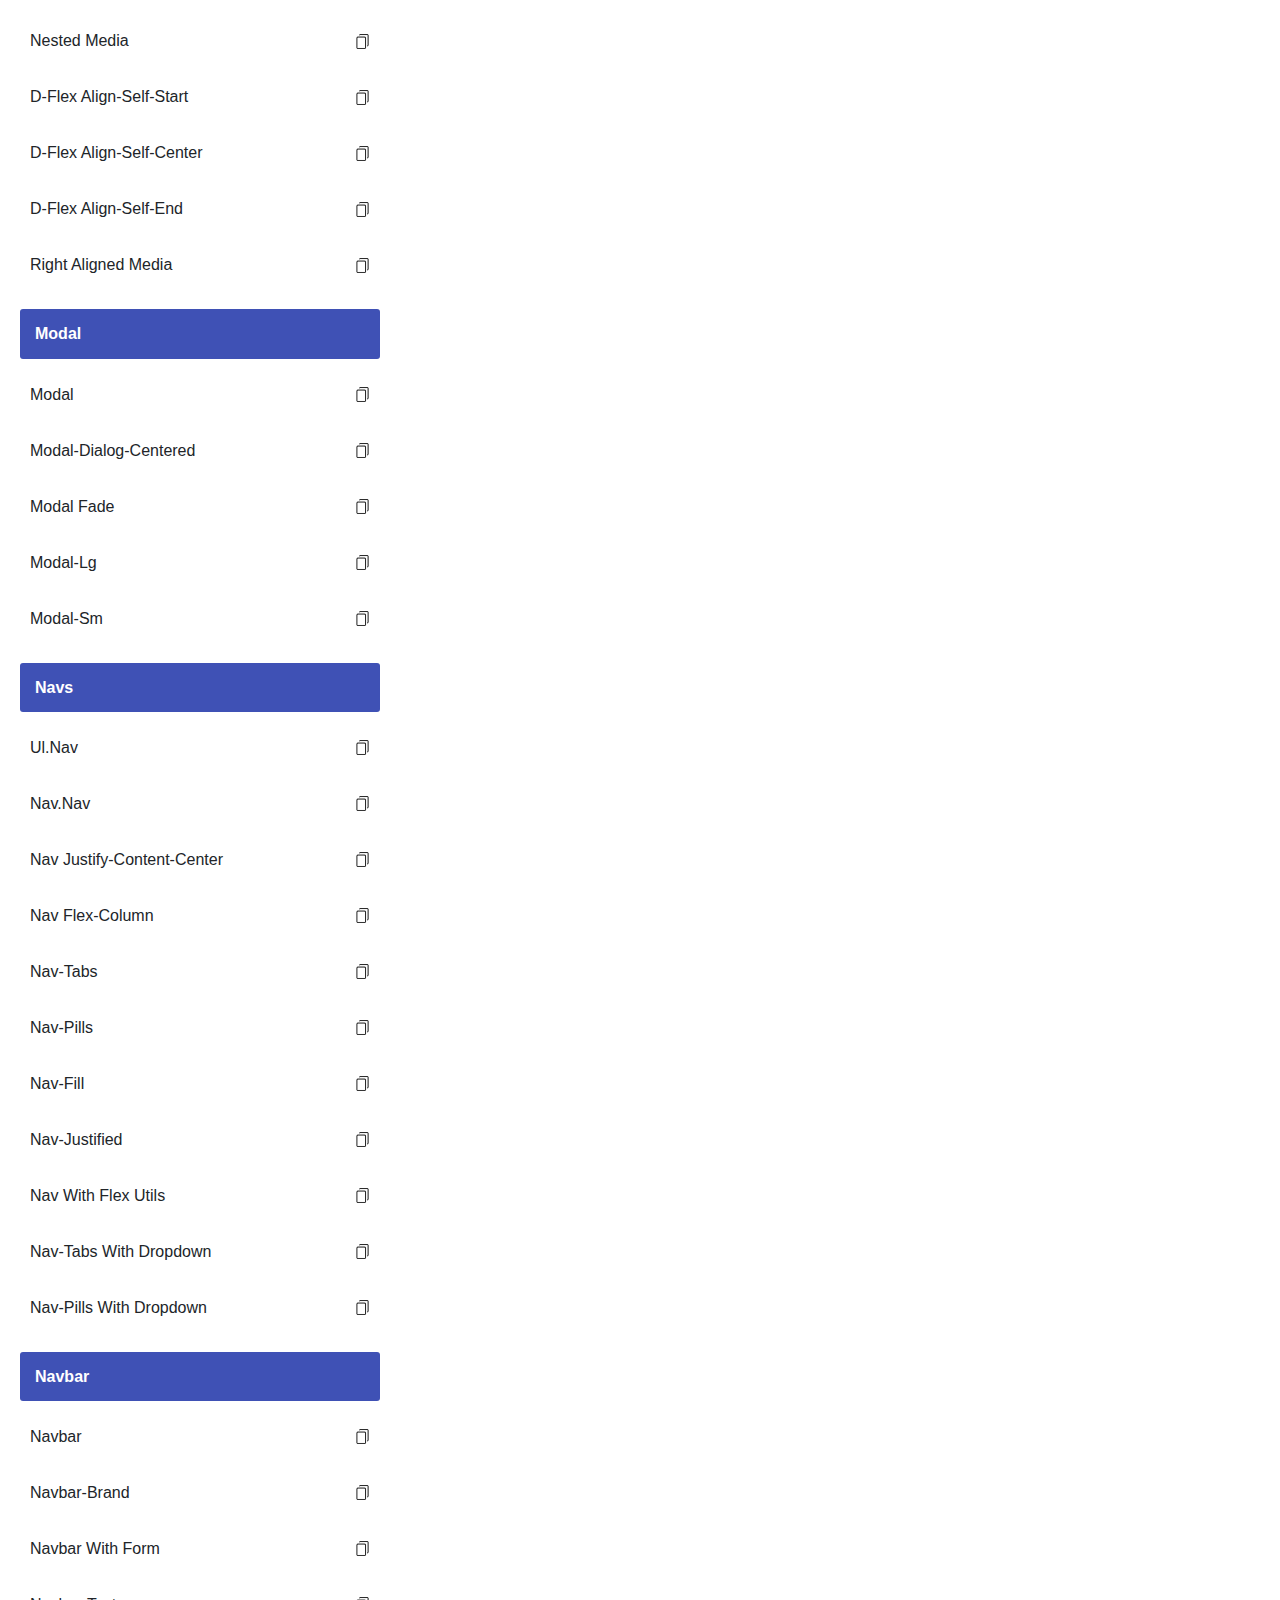
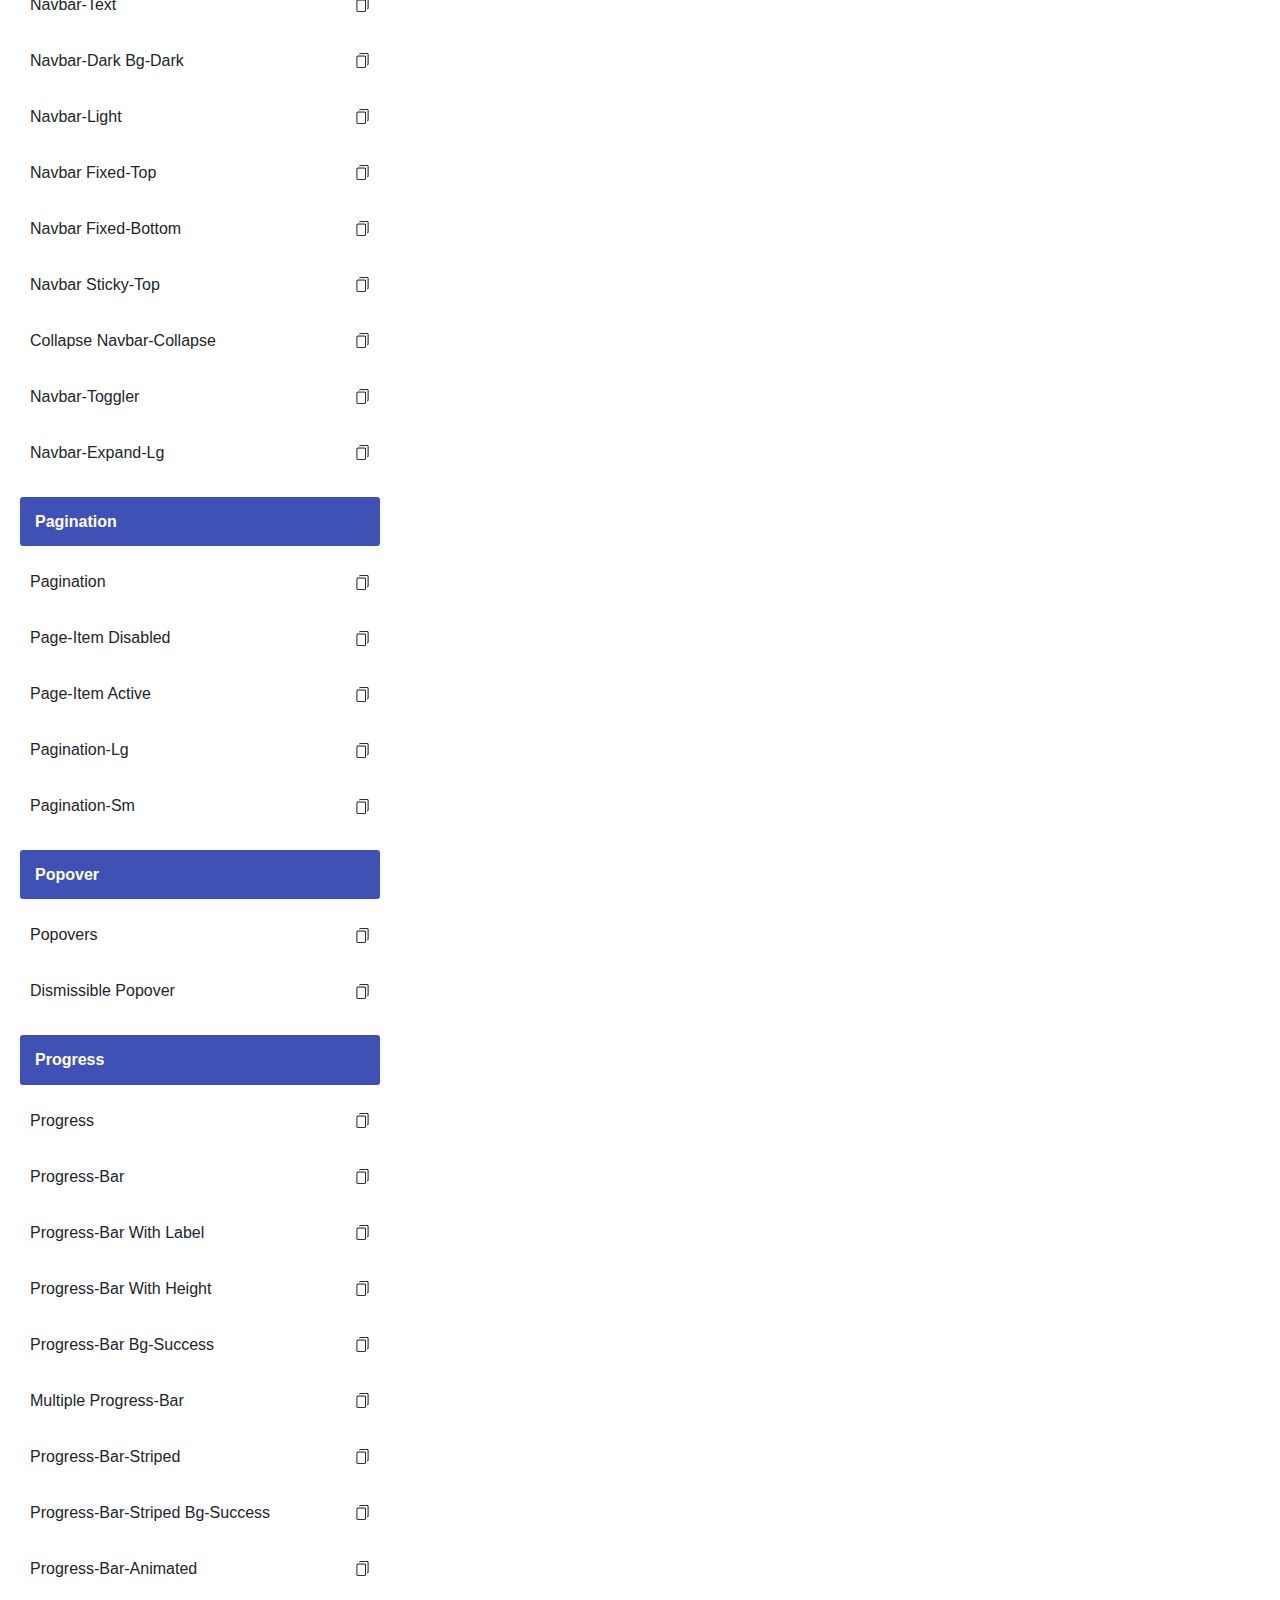
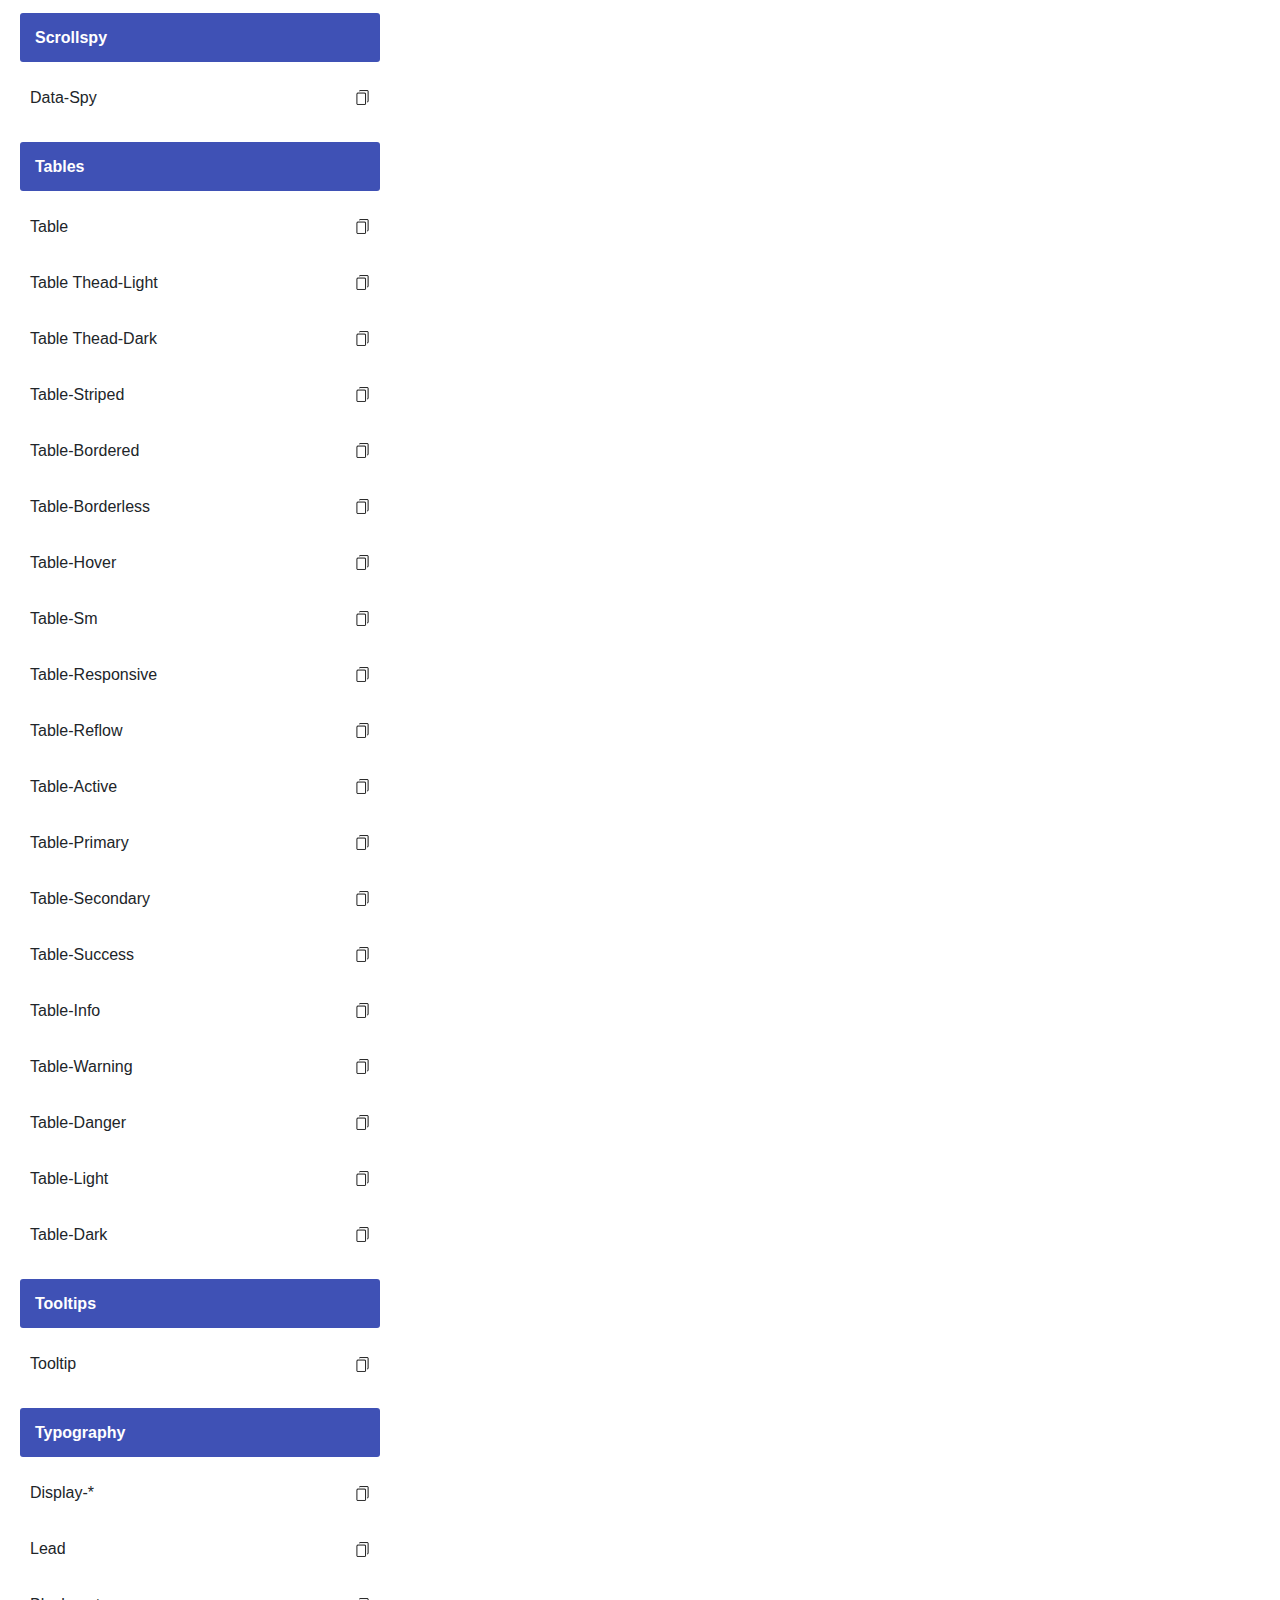
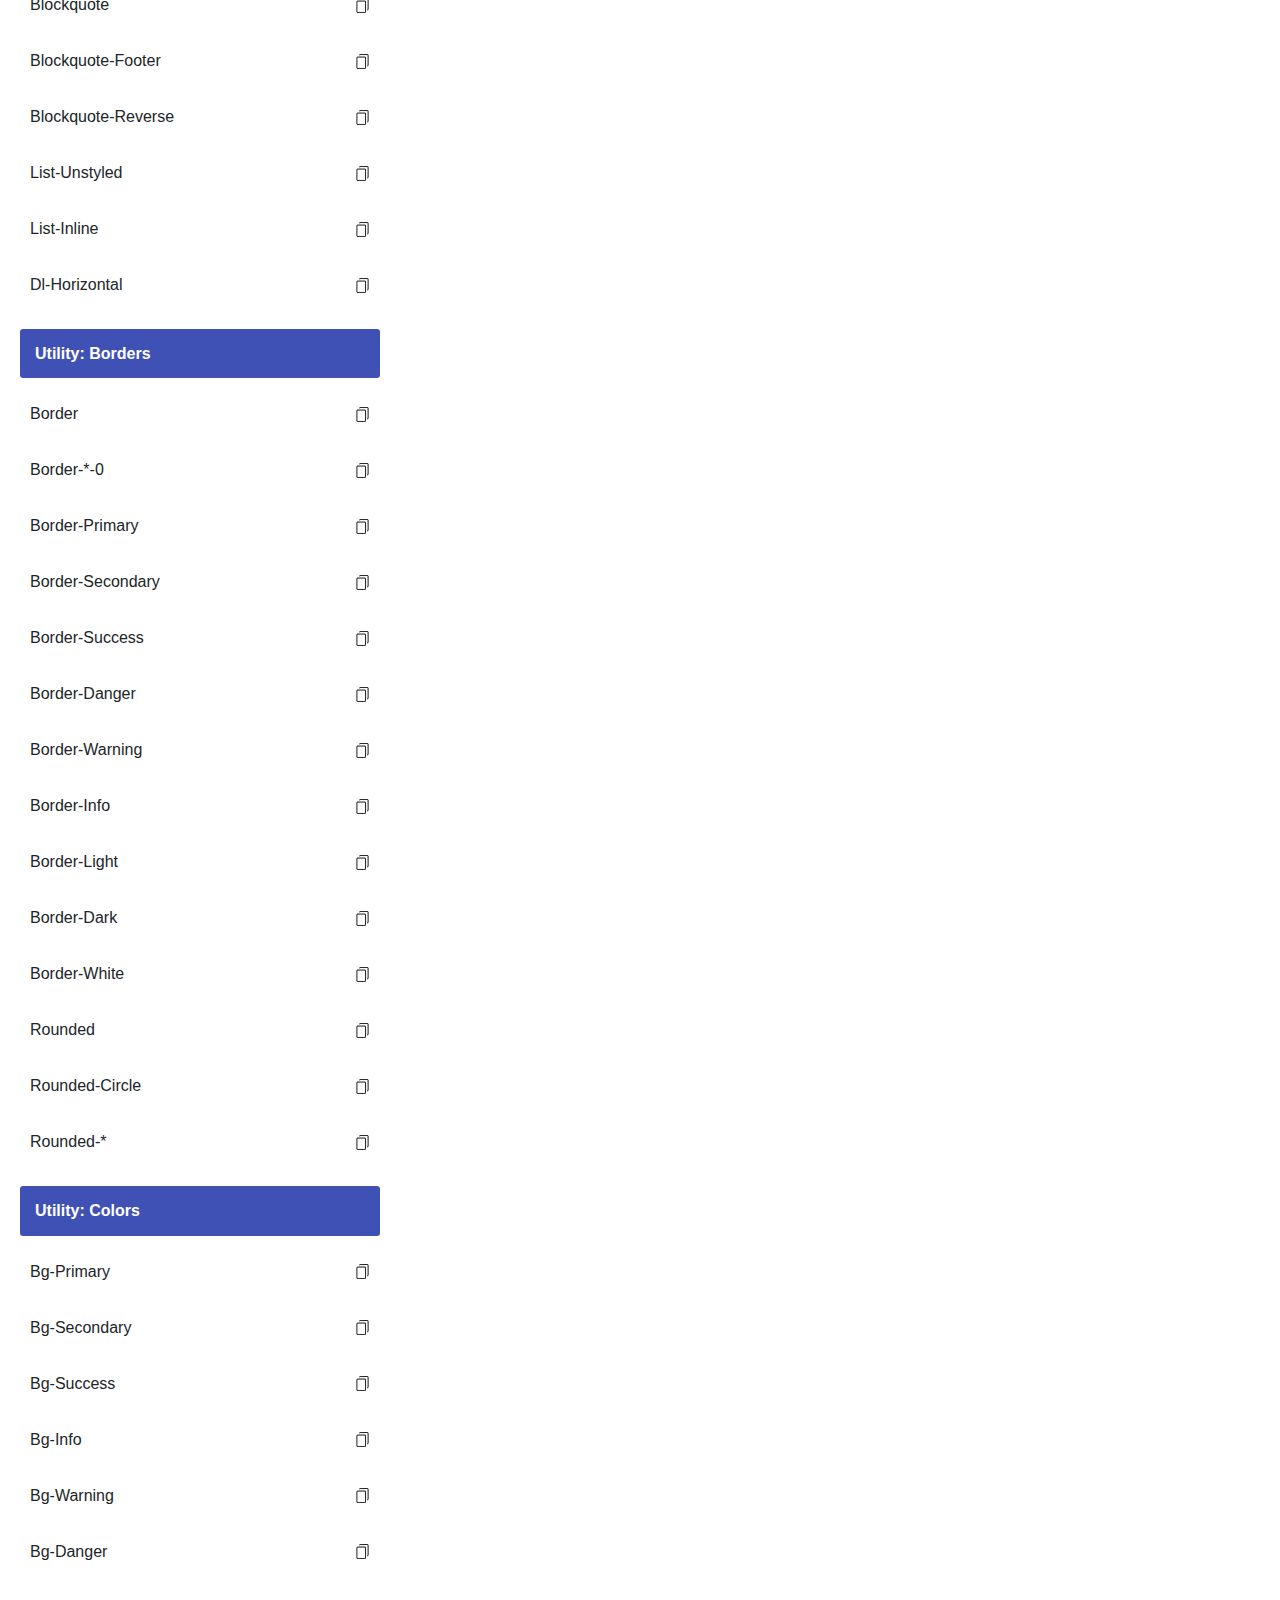
==== commit ca7c89c9: "Styled preview section and fix bug" ====
--- a/popup.html
+++ b/popup.html
@@ -10,16 +10,18 @@
 	<script type="text/javascript" src="assets/bootstrap/bootstrap.min.js"></script>
 </head>
 <body>
-	<div id="preview">
-	</div>
 	<div id="root">
 		<div class="search-area">
-			<input id="search-field" placeholder="Search">
+			<input class="search-input" id="search-field" placeholder="Search">
 			<div id="search-items" class="hide">
 			</div>
 		</div>
 		<div id="list">
 		</div>
+	</div>
+	<div id="preview">
+		<h2 class="text-center">Element Preview</h2>
+		<div id="preview-area"></div>
 	</div>
 	
 </body>
--- a/style.css
+++ b/style.css
@@ -51,14 +51,50 @@
 
 body {
 	position: relative;
+	width: 1000px;
 }
 #root {
-
-	width:1000px;
+	width:400px;
 	padding:20px;
 	margin: 0px;
 }
-input {
+#preview {
+    width: 400px;
+    max-height: 500px;
+    position: fixed;
+    background: white;
+    margin-top: 20px;
+    padding:20px;
+    top: 0;
+    right:0;
+}
+#preview img {
+	margin-bottom:20px;
+}
+p {
+	width: 100%;
+}
+#preview h2 {
+	font-size:20px;
+	margin-top:0;
+	margin-bottom: 20px;
+	font-weight: bold;
+}
+
+.search-area {
+	padding-top:10px;
+	top:0;
+	position: fixed;
+    width: 360px;
+    z-index: 9;
+    background: #fff;
+
+}
+
+
+
+.search-input {
+	background: #fff;
 	text-indent:10px;
 	border-radius: 4px;
 	width: 100%;
@@ -69,18 +105,19 @@
 	border-style: none;
 	border:1px solid #dedede;
 	height: 50px;
-	width: 100%;
-}
-ul {
+}
+#list {
+	margin-top:50px;
+}
+
+.bs-category ul , #search-items ul {
 	padding:0;
 	list-style: none;
     display: flex;
     flex-direction: column;
     flex-grow: 1;
 }
-li {
-	/*background-color: #1E88E5;*/
-	/*color:#fff;*/
+.bs-category li , #search-items li {
 	list-style: none;
 	margin-bottom:10px;
 	font-size:16px;
@@ -113,11 +150,6 @@
 	text-transform: capitalize;
 }
 
-p {
-	cursor: pointer;
-	width:200px;
-	margin:0px;
-}
 
 .category {
 	width:230px;
@@ -157,7 +189,7 @@
 	top:55px;
 	right: 0;
 	left: 0;
-	z-index: 99;
+	z-index: 9;
 	border:1px solid #dedede;
 
 }
@@ -166,9 +198,6 @@
 }
 #search-items.show {
 	display:block;
-}
-.search-area {
-	position: relative;
 }
 
 .overlay{
@@ -182,7 +211,7 @@
 	right: 0;
 	bottom: 0;
 	background: #000;
-	opacity: .5;
+	opacity: .8;
 	z-index: 1;
 }
 .no-result-text {
@@ -199,18 +228,6 @@
 	background-repeat: no-repeat;
 
 }
-#preview {
-    width: 400px;
-    height: 400px;
-    max-height: auto;
-    max-width: auto;
-    position: fixed;
-    /* left: -200px; */
-    background: white;
-    top: 0;
-    left: 416px;
-    z-index: 999;
-}
 
 .code-copied .code-copy-icon {
 	display: none;
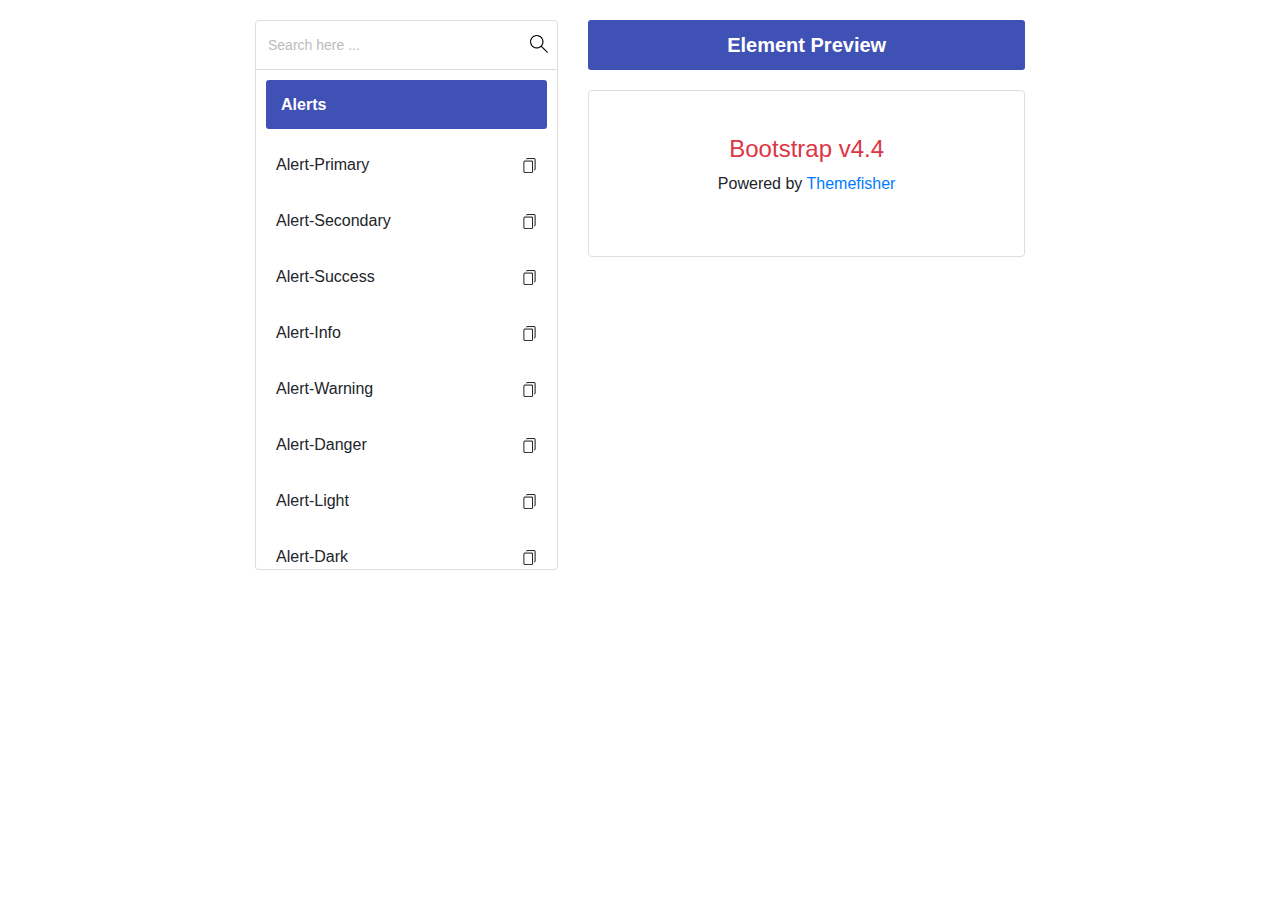
==== commit 6d095173: "updated to bootstrap v4.4 and modified style" ====
--- a/popup.html
+++ b/popup.html
@@ -1,29 +1,46 @@
 <!DOCTYPE html>
 <html lang="en">
+
 <head>
 	<meta charset="UTF-8">
 	<title>Bootstrap Cheatsheet by themefisher</title>
+	<link rel="stylesheet" href="assets/bootstrap/bootstrap.min.css">
 	<link rel="stylesheet" href="style.css">
-	<link rel="stylesheet" href="assets/bootstrap/bootstrap.min.css">
 	<script type="text/javascript" src="assets/bootstrap/jquery.min.js"></script>
 	<script type="text/javascript" src="assets/bootstrap/proper.min.js"></script>
 	<script type="text/javascript" src="assets/bootstrap/bootstrap.min.js"></script>
 </head>
+
 <body>
-	<div id="root">
-		<div class="search-area">
-			<input class="search-input" id="search-field" placeholder="Search">
-			<div id="search-items" class="hide">
+
+	<section class="main-wrapper">
+		<div class="container-fluid">
+			<div class="row">
+				<div class="col-5">
+					<div id="root">
+						<div class="search-area">
+							<input class="search-input form-control" id="search-field" placeholder="Search here ...">
+							<img src="assets/search.png" class="search-icon" alt="">
+							<div id="search-items" class="hide"></div>
+						</div>
+						<div id="list"></div>
+					</div>
+				</div>
+				<div class="col-7">
+					<div id="preview">
+						<h2 class="text-center tf-bs-heading">Element Preview</h2>
+						<div id="preview-area">
+							<div class="text-center p-4">
+								<h4 class="text-danger">Bootstrap v4.4</h4>
+								<p>Powered by <a target="_blank" class="text-primary" href="https://themefisher.com">Themefisher</a></p>
+							</div>
+						</div>
+					</div>
+				</div>
 			</div>
 		</div>
-		<div id="list">
-		</div>
-	</div>
-	<div id="preview">
-		<h2 class="text-center">Element Preview</h2>
-		<div id="preview-area"></div>
-	</div>
-	
+	</section>
+
 </body>
 <script type="text/javascript" src="data.js"></script>
 <script type="text/javascript" src="popup.js"></script>
